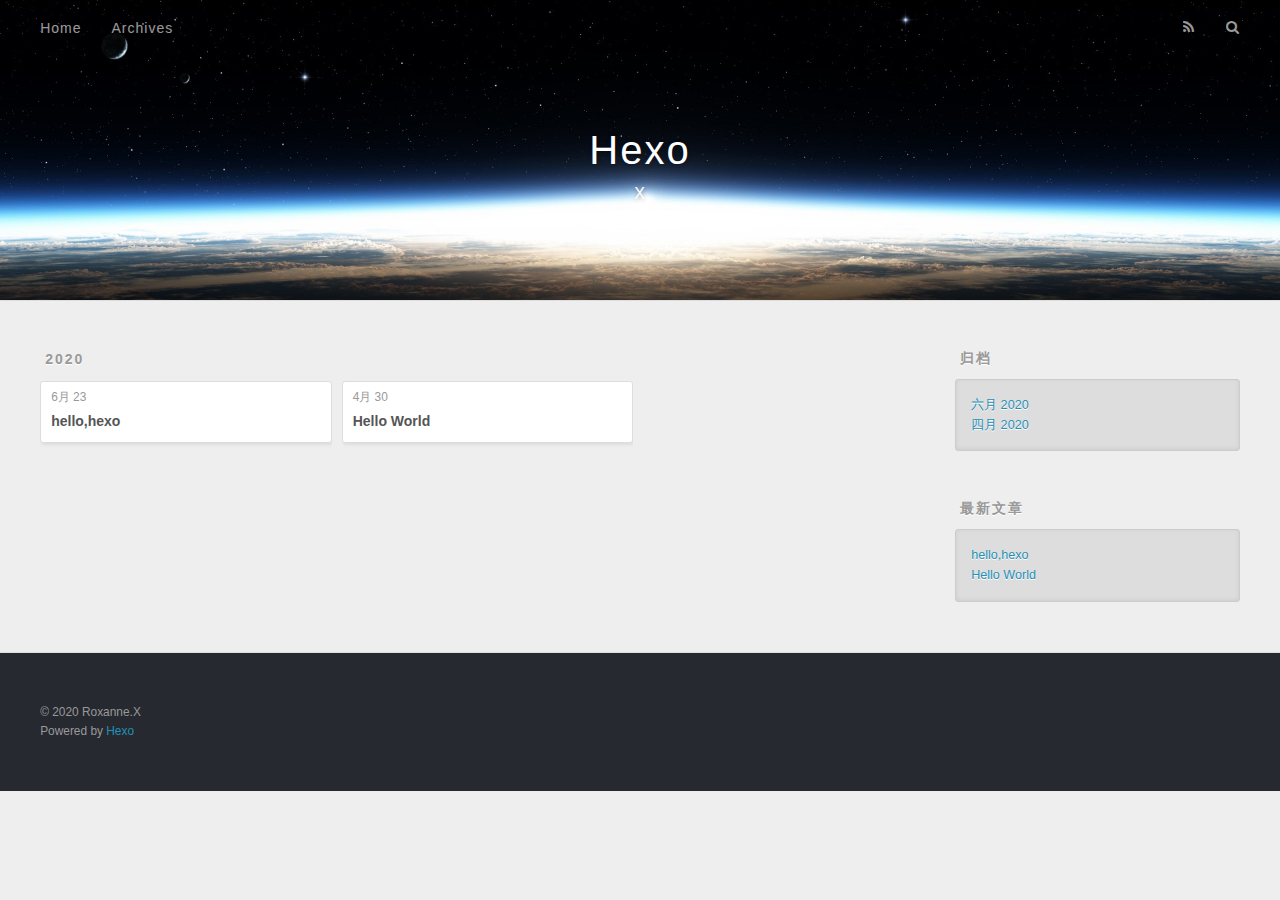
==== archives/index.html @ 1c138899 "Site updated: 2020-06-23 10:23:18" ====
<!DOCTYPE html>
<html>
<head>
  <meta charset="utf-8">
  

  
  <title>归档 | Hexo</title>
  <meta name="viewport" content="width=device-width, initial-scale=1, maximum-scale=1">
  <meta name="description" content="growing">
<meta property="og:type" content="website">
<meta property="og:title" content="Hexo">
<meta property="og:url" content="http://r_x.com/archives/index.html">
<meta property="og:site_name" content="Hexo">
<meta property="og:description" content="growing">
<meta property="og:locale" content="zh_CN">
<meta property="article:author" content="Roxanne.X">
<meta name="twitter:card" content="summary">
  
    <link rel="alternate" href="/atom.xml" title="Hexo" type="application/atom+xml">
  
  
    <link rel="icon" href="/favicon.png">
  
  
    <link href="//fonts.googleapis.com/css?family=Source+Code+Pro" rel="stylesheet" type="text/css">
  
  
<link rel="stylesheet" href="/css/style.css">

<meta name="generator" content="Hexo 4.2.1"></head>

<body>
  <div id="container">
    <div id="wrap">
      <header id="header">
  <div id="banner"></div>
  <div id="header-outer" class="outer">
    <div id="header-title" class="inner">
      <h1 id="logo-wrap">
        <a href="/" id="logo">Hexo</a>
      </h1>
      
        <h2 id="subtitle-wrap">
          <a href="/" id="subtitle">X</a>
        </h2>
      
    </div>
    <div id="header-inner" class="inner">
      <nav id="main-nav">
        <a id="main-nav-toggle" class="nav-icon"></a>
        
          <a class="main-nav-link" href="/">Home</a>
        
          <a class="main-nav-link" href="/archives">Archives</a>
        
      </nav>
      <nav id="sub-nav">
        
          <a id="nav-rss-link" class="nav-icon" href="/atom.xml" title="RSS Feed"></a>
        
        <a id="nav-search-btn" class="nav-icon" title="搜索"></a>
      </nav>
      <div id="search-form-wrap">
        <form action="//google.com/search" method="get" accept-charset="UTF-8" class="search-form"><input type="search" name="q" class="search-form-input" placeholder="Search"><button type="submit" class="search-form-submit">&#xF002;</button><input type="hidden" name="sitesearch" value="http://r_x.com"></form>
      </div>
    </div>
  </div>
</header>
      <div class="outer">
        <section id="main">
  
  
    
    
      
      
      <section class="archives-wrap">
        <div class="archive-year-wrap">
          <a href="/archives/2020" class="archive-year">2020</a>
        </div>
        <div class="archives">
    
    <article class="archive-article archive-type-post">
  <div class="archive-article-inner">
    <header class="archive-article-header">
      <a href="/2020/06/23/hello-hexo/" class="archive-article-date">
  <time datetime="2020-06-23T02:22:44.000Z" itemprop="datePublished">6月 23</time>
</a>
      
  
    <h1 itemprop="name">
      <a class="archive-article-title" href="/2020/06/23/hello-hexo/">hello,hexo</a>
    </h1>
  

    </header>
  </div>
</article>
  
    
    
    <article class="archive-article archive-type-post">
  <div class="archive-article-inner">
    <header class="archive-article-header">
      <a href="/2020/04/30/hello-world/" class="archive-article-date">
  <time datetime="2020-04-30T02:50:17.452Z" itemprop="datePublished">4月 30</time>
</a>
      
  
    <h1 itemprop="name">
      <a class="archive-article-title" href="/2020/04/30/hello-world/">Hello World</a>
    </h1>
  

    </header>
  </div>
</article>
  
  
    </div></section>
  


</section>
        
          <aside id="sidebar">
  
    

  
    

  
    
  
    
  <div class="widget-wrap">
    <h3 class="widget-title">归档</h3>
    <div class="widget">
      <ul class="archive-list"><li class="archive-list-item"><a class="archive-list-link" href="/archives/2020/06/">六月 2020</a></li><li class="archive-list-item"><a class="archive-list-link" href="/archives/2020/04/">四月 2020</a></li></ul>
    </div>
  </div>


  
    
  <div class="widget-wrap">
    <h3 class="widget-title">最新文章</h3>
    <div class="widget">
      <ul>
        
          <li>
            <a href="/2020/06/23/hello-hexo/">hello,hexo</a>
          </li>
        
          <li>
            <a href="/2020/04/30/hello-world/">Hello World</a>
          </li>
        
      </ul>
    </div>
  </div>

  
</aside>
        
      </div>
      <footer id="footer">
  
  <div class="outer">
    <div id="footer-info" class="inner">
      &copy; 2020 Roxanne.X<br>
      Powered by <a href="http://hexo.io/" target="_blank">Hexo</a>
    </div>
  </div>
</footer>
    </div>
    <nav id="mobile-nav">
  
    <a href="/" class="mobile-nav-link">Home</a>
  
    <a href="/archives" class="mobile-nav-link">Archives</a>
  
</nav>
    

<script src="//ajax.googleapis.com/ajax/libs/jquery/2.0.3/jquery.min.js"></script>


  
<link rel="stylesheet" href="/fancybox/jquery.fancybox.css">

  
<script src="/fancybox/jquery.fancybox.pack.js"></script>




<script src="/js/script.js"></script>




  </div>
</body>
</html>
---- css/style.css ----
body {
  width: 100%;
}
body:before,
body:after {
  content: "";
  display: table;
}
body:after {
  clear: both;
}
html,
body,
div,
span,
applet,
object,
iframe,
h1,
h2,
h3,
h4,
h5,
h6,
p,
blockquote,
pre,
a,
abbr,
acronym,
address,
big,
cite,
code,
del,
dfn,
em,
img,
ins,
kbd,
q,
s,
samp,
small,
strike,
strong,
sub,
sup,
tt,
var,
dl,
dt,
dd,
ol,
ul,
li,
fieldset,
form,
label,
legend,
table,
caption,
tbody,
tfoot,
thead,
tr,
th,
td {
  margin: 0;
  padding: 0;
  border: 0;
  outline: 0;
  font-weight: inherit;
  font-style: inherit;
  font-family: inherit;
  font-size: 100%;
  vertical-align: baseline;
}
body {
  line-height: 1;
  color: #000;
  background: #fff;
}
ol,
ul {
  list-style: none;
}
table {
  border-collapse: separate;
  border-spacing: 0;
  vertical-align: middle;
}
caption,
th,
td {
  text-align: left;
  font-weight: normal;
  vertical-align: middle;
}
a img {
  border: none;
}
input,
button {
  margin: 0;
  padding: 0;
}
input::-moz-focus-inner,
button::-moz-focus-inner {
  border: 0;
  padding: 0;
}
@font-face {
  font-family: FontAwesome;
  font-style: normal;
  font-weight: normal;
  src: url("fonts/fontawesome-webfont.eot?v=#4.0.3");
  src: url("fonts/fontawesome-webfont.eot?#iefix&v=#4.0.3") format("embedded-opentype"), url("fonts/fontawesome-webfont.woff?v=#4.0.3") format("woff"), url("fonts/fontawesome-webfont.ttf?v=#4.0.3") format("truetype"), url("fonts/fontawesome-webfont.svg#fontawesomeregular?v=#4.0.3") format("svg");
}
html,
body,
#container {
  height: 100%;
}
body {
  background: #eee;
  font: 14px -apple-system, BlinkMacSystemFont, "Segoe UI", "Roboto", "Oxygen", "Ubuntu", "Cantarell", "Fira Sans", "Droid Sans", "Helvetica Neue", sans-serif;
  -webkit-text-size-adjust: 100%;
}
.outer {
  max-width: 1220px;
  margin: 0 auto;
  padding: 0 20px;
}
.outer:before,
.outer:after {
  content: "";
  display: table;
}
.outer:after {
  clear: both;
}
.inner {
  display: inline;
  float: left;
  width: 98.33333333333333%;
  margin: 0 0.833333333333333%;
}
.left,
.alignleft {
  float: left;
}
.right,
.alignright {
  float: right;
}
.clear {
  clear: both;
}
#container {
  position: relative;
}
.mobile-nav-on {
  overflow: hidden;
}
#wrap {
  height: 100%;
  width: 100%;
  position: absolute;
  top: 0;
  left: 0;
  -webkit-transition: 0.2s ease-out;
  -moz-transition: 0.2s ease-out;
  -ms-transition: 0.2s ease-out;
  transition: 0.2s ease-out;
  z-index: 1;
  background: #eee;
}
.mobile-nav-on #wrap {
  left: 280px;
}
@media screen and (min-width: 768px) {
  #main {
    display: inline;
    float: left;
    width: 73.33333333333333%;
    margin: 0 0.833333333333333%;
  }
}
.article-date,
.article-category-link,
.archive-year,
.widget-title {
  text-decoration: none;
  text-transform: uppercase;
  letter-spacing: 2px;
  color: #999;
  margin-bottom: 1em;
  margin-left: 5px;
  line-height: 1em;
  text-shadow: 0 1px #fff;
  font-weight: bold;
}
.article-inner,
.archive-article-inner {
  background: #fff;
  -webkit-box-shadow: 1px 2px 3px #ddd;
  box-shadow: 1px 2px 3px #ddd;
  border: 1px solid #ddd;
  border-radius: 3px;
}
.article-entry h1,
.widget h1 {
  font-size: 2em;
}
.article-entry h2,
.widget h2 {
  font-size: 1.5em;
}
.article-entry h3,
.widget h3 {
  font-size: 1.3em;
}
.article-entry h4,
.widget h4 {
  font-size: 1.2em;
}
.article-entry h5,
.widget h5 {
  font-size: 1em;
}
.article-entry h6,
.widget h6 {
  font-size: 1em;
  color: #999;
}
.article-entry hr,
.widget hr {
  border: 1px dashed #ddd;
}
.article-entry strong,
.widget strong {
  font-weight: bold;
}
.article-entry em,
.widget em,
.article-entry cite,
.widget cite {
  font-style: italic;
}
.article-entry sup,
.widget sup,
.article-entry sub,
.widget sub {
  font-size: 0.75em;
  line-height: 0;
  position: relative;
  vertical-align: baseline;
}
.article-entry sup,
.widget sup {
  top: -0.5em;
}
.article-entry sub,
.widget sub {
  bottom: -0.2em;
}
.article-entry small,
.widget small {
  font-size: 0.85em;
}
.article-entry acronym,
.widget acronym,
.article-entry abbr,
.widget abbr {
  border-bottom: 1px dotted;
}
.article-entry ul,
.widget ul,
.article-entry ol,
.widget ol,
.article-entry dl,
.widget dl {
  margin: 0 20px;
  line-height: 1.6em;
}
.article-entry ul ul,
.widget ul ul,
.article-entry ol ul,
.widget ol ul,
.article-entry ul ol,
.widget ul ol,
.article-entry ol ol,
.widget ol ol {
  margin-top: 0;
  margin-bottom: 0;
}
.article-entry ul,
.widget ul {
  list-style: disc;
}
.article-entry ol,
.widget ol {
  list-style: decimal;
}
.article-entry dt,
.widget dt {
  font-weight: bold;
}
#header {
  height: 300px;
  position: relative;
  border-bottom: 1px solid #ddd;
}
#header:before,
#header:after {
  content: "";
  position: absolute;
  left: 0;
  right: 0;
  height: 40px;
}
#header:before {
  top: 0;
  background: -webkit-linear-gradient(rgba(0,0,0,0.2), transparent);
  background: -moz-linear-gradient(rgba(0,0,0,0.2), transparent);
  background: -ms-linear-gradient(rgba(0,0,0,0.2), transparent);
  background: linear-gradient(rgba(0,0,0,0.2), transparent);
}
#header:after {
  bottom: 0;
  background: -webkit-linear-gradient(transparent, rgba(0,0,0,0.2));
  background: -moz-linear-gradient(transparent, rgba(0,0,0,0.2));
  background: -ms-linear-gradient(transparent, rgba(0,0,0,0.2));
  background: linear-gradient(transparent, rgba(0,0,0,0.2));
}
#header-outer {
  height: 100%;
  position: relative;
}
#header-inner {
  position: relative;
  overflow: hidden;
}
#banner {
  position: absolute;
  top: 0;
  left: 0;
  width: 100%;
  height: 100%;
  background: url("images/banner.jpg") center #000;
  -webkit-background-size: cover;
  -moz-background-size: cover;
  background-size: cover;
  z-index: -1;
}
#header-title {
  text-align: center;
  height: 40px;
  position: absolute;
  top: 50%;
  left: 0;
  margin-top: -20px;
}
#logo,
#subtitle {
  text-decoration: none;
  color: #fff;
  font-weight: 300;
  text-shadow: 0 1px 4px rgba(0,0,0,0.3);
}
#logo {
  font-size: 40px;
  line-height: 40px;
  letter-spacing: 2px;
}
#subtitle {
  font-size: 16px;
  line-height: 16px;
  letter-spacing: 1px;
}
#subtitle-wrap {
  margin-top: 16px;
}
#main-nav {
  float: left;
  margin-left: -15px;
}
.nav-icon,
.main-nav-link {
  float: left;
  color: #fff;
  opacity: 0.6;
  text-decoration: none;
  text-shadow: 0 1px rgba(0,0,0,0.2);
  -webkit-transition: opacity 0.2s;
  -moz-transition: opacity 0.2s;
  -ms-transition: opacity 0.2s;
  transition: opacity 0.2s;
  display: block;
  padding: 20px 15px;
}
.nav-icon:hover,
.main-nav-link:hover {
  opacity: 1;
}
.nav-icon {
  font-family: FontAwesome;
  text-align: center;
  font-size: 14px;
  width: 14px;
  height: 14px;
  padding: 20px 15px;
  position: relative;
  cursor: pointer;
}
.main-nav-link {
  font-weight: 300;
  letter-spacing: 1px;
}
@media screen and (max-width: 479px) {
  .main-nav-link {
    display: none;
  }
}
#main-nav-toggle {
  display: none;
}
#main-nav-toggle:before {
  content: "\f0c9";
}
@media screen and (max-width: 479px) {
  #main-nav-toggle {
    display: block;
  }
}
#sub-nav {
  float: right;
  margin-right: -15px;
}
#nav-rss-link:before {
  content: "\f09e";
}
#nav-search-btn:before {
  content: "\f002";
}
#search-form-wrap {
  position: absolute;
  top: 15px;
  width: 150px;
  height: 30px;
  right: -150px;
  opacity: 0;
  -webkit-transition: 0.2s ease-out;
  -moz-transition: 0.2s ease-out;
  -ms-transition: 0.2s ease-out;
  transition: 0.2s ease-out;
}
#search-form-wrap.on {
  opacity: 1;
  right: 0;
}
@media screen and (max-width: 479px) {
  #search-form-wrap {
    width: 100%;
    right: -100%;
  }
}
.search-form {
  position: absolute;
  top: 0;
  left: 0;
  right: 0;
  background: #fff;
  padding: 5px 15px;
  border-radius: 15px;
  -webkit-box-shadow: 0 0 10px rgba(0,0,0,0.3);
  box-shadow: 0 0 10px rgba(0,0,0,0.3);
}
.search-form-input {
  border: none;
  background: none;
  color: #555;
  width: 100%;
  font: 13px -apple-system, BlinkMacSystemFont, "Segoe UI", "Roboto", "Oxygen", "Ubuntu", "Cantarell", "Fira Sans", "Droid Sans", "Helvetica Neue", sans-serif;
  outline: none;
}
.search-form-input::-webkit-search-results-decoration,
.search-form-input::-webkit-search-cancel-button {
  -webkit-appearance: none;
}
.search-form-submit {
  position: absolute;
  top: 50%;
  right: 10px;
  margin-top: -7px;
  font: 13px FontAwesome;
  border: none;
  background: none;
  color: #bbb;
  cursor: pointer;
}
.search-form-submit:hover,
.search-form-submit:focus {
  color: #777;
}
.article {
  margin: 50px 0;
}
.article-inner {
  overflow: hidden;
}
.article-meta:before,
.article-meta:after {
  content: "";
  display: table;
}
.article-meta:after {
  clear: both;
}
.article-date {
  float: left;
}
.article-category {
  float: left;
  line-height: 1em;
  color: #ccc;
  text-shadow: 0 1px #fff;
  margin-left: 8px;
}
.article-category:before {
  content: "\2022";
}
.article-category-link {
  margin: 0 12px 1em;
}
.article-header {
  padding: 20px 20px 0;
}
.article-title {
  text-decoration: none;
  font-size: 2em;
  font-weight: bold;
  color: #555;
  line-height: 1.1em;
  -webkit-transition: color 0.2s;
  -moz-transition: color 0.2s;
  -ms-transition: color 0.2s;
  transition: color 0.2s;
}
a.article-title:hover {
  color: #258fb8;
}
.article-entry {
  color: #555;
  padding: 0 20px;
}
.article-entry:before,
.article-entry:after {
  content: "";
  display: table;
}
.article-entry:after {
  clear: both;
}
.article-entry p,
.article-entry table {
  line-height: 1.6em;
  margin: 1.6em 0;
}
.article-entry h1,
.article-entry h2,
.article-entry h3,
.article-entry h4,
.article-entry h5,
.article-entry h6 {
  font-weight: bold;
}
.article-entry h1,
.article-entry h2,
.article-entry h3,
.article-entry h4,
.article-entry h5,
.article-entry h6 {
  line-height: 1.1em;
  margin: 1.1em 0;
}
.article-entry a {
  color: #258fb8;
  text-decoration: none;
}
.article-entry a:hover {
  text-decoration: underline;
}
.article-entry ul,
.article-entry ol,
.article-entry dl {
  margin-top: 1.6em;
  margin-bottom: 1.6em;
}
.article-entry img,
.article-entry video {
  max-width: 100%;
  height: auto;
  display: block;
  margin: auto;
}
.article-entry iframe {
  border: none;
}
.article-entry table {
  width: 100%;
  border-collapse: collapse;
  border-spacing: 0;
}
.article-entry th {
  font-weight: bold;
  border-bottom: 3px solid #ddd;
  padding-bottom: 0.5em;
}
.article-entry td {
  border-bottom: 1px solid #ddd;
  padding: 10px 0;
}
.article-entry blockquote {
  font-family: Georgia, "Times New Roman", serif;
  font-size: 1.4em;
  margin: 1.6em 20px;
  text-align: center;
}
.article-entry blockquote footer {
  font-size: 14px;
  margin: 1.6em 0;
  font-family: -apple-system, BlinkMacSystemFont, "Segoe UI", "Roboto", "Oxygen", "Ubuntu", "Cantarell", "Fira Sans", "Droid Sans", "Helvetica Neue", sans-serif;
}
.article-entry blockquote footer cite:before {
  content: "—";
  padding: 0 0.5em;
}
.article-entry .pullquote {
  text-align: left;
  width: 45%;
  margin: 0;
}
.article-entry .pullquote.left {
  margin-left: 0.5em;
  margin-right: 1em;
}
.article-entry .pullquote.right {
  margin-right: 0.5em;
  margin-left: 1em;
}
.article-entry .caption {
  color: #999;
  display: block;
  font-size: 0.9em;
  margin-top: 0.5em;
  position: relative;
  text-align: center;
}
.article-entry .video-container {
  position: relative;
  padding-top: 56.25%;
  height: 0;
  overflow: hidden;
}
.article-entry .video-container iframe,
.article-entry .video-container object,
.article-entry .video-container embed {
  position: absolute;
  top: 0;
  left: 0;
  width: 100%;
  height: 100%;
  margin-top: 0;
}
.article-more-link a {
  display: inline-block;
  line-height: 1em;
  padding: 6px 15px;
  border-radius: 15px;
  background: #eee;
  color: #999;
  text-shadow: 0 1px #fff;
  text-decoration: none;
}
.article-more-link a:hover {
  background: #258fb8;
  color: #fff;
  text-decoration: none;
  text-shadow: 0 1px #1e7293;
}
.article-footer {
  font-size: 0.85em;
  line-height: 1.6em;
  border-top: 1px solid #ddd;
  padding-top: 1.6em;
  margin: 0 20px 20px;
}
.article-footer:before,
.article-footer:after {
  content: "";
  display: table;
}
.article-footer:after {
  clear: both;
}
.article-footer a {
  color: #999;
  text-decoration: none;
}
.article-footer a:hover {
  color: #555;
}
.article-tag-list-item {
  float: left;
  margin-right: 10px;
}
.article-tag-list-link:before {
  content: "#";
}
.article-comment-link {
  float: right;
}
.article-comment-link:before {
  content: "\f075";
  font-family: FontAwesome;
  padding-right: 8px;
}
.article-share-link {
  cursor: pointer;
  float: right;
  margin-left: 20px;
}
.article-share-link:before {
  content: "\f064";
  font-family: FontAwesome;
  padding-right: 6px;
}
#article-nav {
  position: relative;
}
#article-nav:before,
#article-nav:after {
  content: "";
  display: table;
}
#article-nav:after {
  clear: both;
}
@media screen and (min-width: 768px) {
  #article-nav {
    margin: 50px 0;
  }
  #article-nav:before {
    width: 8px;
    height: 8px;
    position: absolute;
    top: 50%;
    left: 50%;
    margin-top: -4px;
    margin-left: -4px;
    content: "";
    border-radius: 50%;
    background: #ddd;
    -webkit-box-shadow: 0 1px 2px #fff;
    box-shadow: 0 1px 2px #fff;
  }
}
.article-nav-link-wrap {
  text-decoration: none;
  text-shadow: 0 1px #fff;
  color: #999;
  -webkit-box-sizing: border-box;
  -moz-box-sizing: border-box;
  box-sizing: border-box;
  margin-top: 50px;
  text-align: center;
  display: block;
}
.article-nav-link-wrap:hover {
  color: #555;
}
@media screen and (min-width: 768px) {
  .article-nav-link-wrap {
    width: 50%;
    margin-top: 0;
  }
}
@media screen and (min-width: 768px) {
  #article-nav-newer {
    float: left;
    text-align: right;
    padding-right: 20px;
  }
}
@media screen and (min-width: 768px) {
  #article-nav-older {
    float: right;
    text-align: left;
    padding-left: 20px;
  }
}
.article-nav-caption {
  text-transform: uppercase;
  letter-spacing: 2px;
  color: #ddd;
  line-height: 1em;
  font-weight: bold;
}
#article-nav-newer .article-nav-caption {
  margin-right: -2px;
}
.article-nav-title {
  font-size: 0.85em;
  line-height: 1.6em;
  margin-top: 0.5em;
}
.article-share-box {
  position: absolute;
  display: none;
  background: #fff;
  -webkit-box-shadow: 1px 2px 10px rgba(0,0,0,0.2);
  box-shadow: 1px 2px 10px rgba(0,0,0,0.2);
  border-radius: 3px;
  margin-left: -145px;
  overflow: hidden;
  z-index: 1;
}
.article-share-box.on {
  display: block;
}
.article-share-input {
  width: 100%;
  background: none;
  -webkit-box-sizing: border-box;
  -moz-box-sizing: border-box;
  box-sizing: border-box;
  font: 14px -apple-system, BlinkMacSystemFont, "Segoe UI", "Roboto", "Oxygen", "Ubuntu", "Cantarell", "Fira Sans", "Droid Sans", "Helvetica Neue", sans-serif;
  padding: 0 15px;
  color: #555;
  outline: none;
  border: 1px solid #ddd;
  border-radius: 3px 3px 0 0;
  height: 36px;
  line-height: 36px;
}
.article-share-links {
  background: #eee;
}
.article-share-links:before,
.article-share-links:after {
  content: "";
  display: table;
}
.article-share-links:after {
  clear: both;
}
.article-share-twitter,
.article-share-facebook,
.article-share-pinterest,
.article-share-google {
  width: 50px;
  height: 36px;
  display: block;
  float: left;
  position: relative;
  color: #999;
  text-shadow: 0 1px #fff;
}
.article-share-twitter:before,
.article-share-facebook:before,
.article-share-pinterest:before,
.article-share-google:before {
  font-size: 20px;
  font-family: FontAwesome;
  width: 20px;
  height: 20px;
  position: absolute;
  top: 50%;
  left: 50%;
  margin-top: -10px;
  margin-left: -10px;
  text-align: center;
}
.article-share-twitter:hover,
.article-share-facebook:hover,
.article-share-pinterest:hover,
.article-share-google:hover {
  color: #fff;
}
.article-share-twitter:before {
  content: "\f099";
}
.article-share-twitter:hover {
  background: #00aced;
  text-shadow: 0 1px #008abe;
}
.article-share-facebook:before {
  content: "\f09a";
}
.article-share-facebook:hover {
  background: #3b5998;
  text-shadow: 0 1px #2f477a;
}
.article-share-pinterest:before {
  content: "\f0d2";
}
.article-share-pinterest:hover {
  background: #cb2027;
  text-shadow: 0 1px #a21a1f;
}
.article-share-google:before {
  content: "\f0d5";
}
.article-share-google:hover {
  background: #dd4b39;
  text-shadow: 0 1px #be3221;
}
.article-gallery {
  background: #000;
  position: relative;
}
.article-gallery-photos {
  position: relative;
  overflow: hidden;
}
.article-gallery-img {
  display: none;
  max-width: 100%;
}
.article-gallery-img:first-child {
  display: block;
}
.article-gallery-img.loaded {
  position: absolute;
  display: block;
}
.article-gallery-img img {
  display: block;
  max-width: 100%;
  margin: 0 auto;
}
#comments {
  background: #fff;
  -webkit-box-shadow: 1px 2px 3px #ddd;
  box-shadow: 1px 2px 3px #ddd;
  padding: 20px;
  border: 1px solid #ddd;
  border-radius: 3px;
  margin: 50px 0;
}
#comments a {
  color: #258fb8;
}
.archives-wrap {
  margin: 50px 0;
}
.archives:before,
.archives:after {
  content: "";
  display: table;
}
.archives:after {
  clear: both;
}
.archive-year-wrap {
  margin-bottom: 1em;
}
.archives {
  -webkit-column-gap: 10px;
  -moz-column-gap: 10px;
  column-gap: 10px;
}
@media screen and (min-width: 480px) and (max-width: 767px) {
  .archives {
    -webkit-column-count: 2;
    -moz-column-count: 2;
    column-count: 2;
  }
}
@media screen and (min-width: 768px) {
  .archives {
    -webkit-column-count: 3;
    -moz-column-count: 3;
    column-count: 3;
  }
}
.archive-article {
  -webkit-column-break-inside: avoid;
  page-break-inside: avoid;
  overflow: hidden;
  break-inside: avoid-column;
}
.archive-article-inner {
  padding: 10px;
  margin-bottom: 15px;
}
.archive-article-title {
  text-decoration: none;
  font-weight: bold;
  color: #555;
  -webkit-transition: color 0.2s;
  -moz-transition: color 0.2s;
  -ms-transition: color 0.2s;
  transition: color 0.2s;
  line-height: 1.6em;
}
.archive-article-title:hover {
  color: #258fb8;
}
.archive-article-footer {
  margin-top: 1em;
}
.archive-article-date {
  color: #999;
  text-decoration: none;
  font-size: 0.85em;
  line-height: 1em;
  margin-bottom: 0.5em;
  display: block;
}
#page-nav {
  margin: 50px auto;
  background: #fff;
  -webkit-box-shadow: 1px 2px 3px #ddd;
  box-shadow: 1px 2px 3px #ddd;
  border: 1px solid #ddd;
  border-radius: 3px;
  text-align: center;
  color: #999;
  overflow: hidden;
}
#page-nav:before,
#page-nav:after {
  content: "";
  display: table;
}
#page-nav:after {
  clear: both;
}
#page-nav a,
#page-nav span {
  padding: 10px 20px;
  line-height: 1;
  height: 2ex;
}
#page-nav a {
  color: #999;
  text-decoration: none;
}
#page-nav a:hover {
  background: #999;
  color: #fff;
}
#page-nav .prev {
  float: left;
}
#page-nav .next {
  float: right;
}
#page-nav .page-number {
  display: inline-block;
}
@media screen and (max-width: 479px) {
  #page-nav .page-number {
    display: none;
  }
}
#page-nav .current {
  color: #555;
  font-weight: bold;
}
#page-nav .space {
  color: #ddd;
}
#footer {
  background: #262a30;
  padding: 50px 0;
  border-top: 1px solid #ddd;
  color: #999;
}
#footer a {
  color: #258fb8;
  text-decoration: none;
}
#footer a:hover {
  text-decoration: underline;
}
#footer-info {
  line-height: 1.6em;
  font-size: 0.85em;
}
.article-entry pre,
.article-entry .highlight {
  background: #2d2d2d;
  margin: 0 -20px;
  padding: 15px 20px;
  border-style: solid;
  border-color: #ddd;
  border-width: 1px 0;
  overflow: auto;
  color: #ccc;
  line-height: 22.400000000000002px;
}
.article-entry .highlight .gutter pre,
.article-entry .gist .gist-file .gist-data .line-numbers {
  color: #666;
  font-size: 0.85em;
}
.article-entry pre,
.article-entry code {
  font-family: "Source Code Pro", Consolas, Monaco, Menlo, Consolas, monospace;
}
.article-entry code {
  background: #eee;
  text-shadow: 0 1px #fff;
  padding: 0 0.3em;
}
.article-entry pre code {
  background: none;
  text-shadow: none;
  padding: 0;
}
.article-entry .highlight pre {
  border: none;
  margin: 0;
  padding: 0;
}
.article-entry .highlight table {
  margin: 0;
  width: auto;
}
.article-entry .highlight td {
  border: none;
  padding: 0;
}
.article-entry .highlight figcaption {
  font-size: 0.85em;
  color: #999;
  line-height: 1em;
  margin-bottom: 1em;
}
.article-entry .highlight figcaption:before,
.article-entry .highlight figcaption:after {
  content: "";
  display: table;
}
.article-entry .highlight figcaption:after {
  clear: both;
}
.article-entry .highlight figcaption a {
  float: right;
}
.article-entry .highlight .gutter pre {
  text-align: right;
  padding-right: 20px;
}
.article-entry .highlight .line {
  height: 22.400000000000002px;
}
.article-entry .highlight .line.marked {
  background: #515151;
}
.article-entry .gist {
  margin: 0 -20px;
  border-style: solid;
  border-color: #ddd;
  border-width: 1px 0;
  background: #2d2d2d;
  padding: 15px 20px 15px 0;
}
.article-entry .gist .gist-file {
  border: none;
  font-family: "Source Code Pro", Consolas, Monaco, Menlo, Consolas, monospace;
  margin: 0;
}
.article-entry .gist .gist-file .gist-data {
  background: none;
  border: none;
}
.article-entry .gist .gist-file .gist-data .line-numbers {
  background: none;
  border: none;
  padding: 0 20px 0 0;
}
.article-entry .gist .gist-file .gist-data .line-data {
  padding: 0 !important;
}
.article-entry .gist .gist-file .highlight {
  margin: 0;
  padding: 0;
  border: none;
}
.article-entry .gist .gist-file .gist-meta {
  background: #2d2d2d;
  color: #999;
  font: 0.85em -apple-system, BlinkMacSystemFont, "Segoe UI", "Roboto", "Oxygen", "Ubuntu", "Cantarell", "Fira Sans", "Droid Sans", "Helvetica Neue", sans-serif;
  text-shadow: 0 0;
  padding: 0;
  margin-top: 1em;
  margin-left: 20px;
}
.article-entry .gist .gist-file .gist-meta a {
  color: #258fb8;
  font-weight: normal;
}
.article-entry .gist .gist-file .gist-meta a:hover {
  text-decoration: underline;
}
pre .comment,
pre .title {
  color: #999;
}
pre .variable,
pre .attribute,
pre .tag,
pre .regexp,
pre .ruby .constant,
pre .xml .tag .title,
pre .xml .pi,
pre .xml .doctype,
pre .html .doctype,
pre .css .id,
pre .css .class,
pre .css .pseudo {
  color: #f2777a;
}
pre .number,
pre .preprocessor,
pre .built_in,
pre .literal,
pre .params,
pre .constant {
  color: #f99157;
}
pre .class,
pre .ruby .class .title,
pre .css .rules .attribute {
  color: #9c9;
}
pre .string,
pre .value,
pre .inheritance,
pre .header,
pre .ruby .symbol,
pre .xml .cdata {
  color: #9c9;
}
pre .css .hexcolor {
  color: #6cc;
}
pre .function,
pre .python .decorator,
pre .python .title,
pre .ruby .function .title,
pre .ruby .title .keyword,
pre .perl .sub,
pre .javascript .title,
pre .coffeescript .title {
  color: #69c;
}
pre .keyword,
pre .javascript .function {
  color: #c9c;
}
@media screen and (max-width: 479px) {
  #mobile-nav {
    position: absolute;
    top: 0;
    left: 0;
    width: 280px;
    height: 100%;
    background: #191919;
    border-right: 1px solid #fff;
  }
}
@media screen and (max-width: 479px) {
  .mobile-nav-link {
    display: block;
    color: #999;
    text-decoration: none;
    padding: 15px 20px;
    font-weight: bold;
  }
  .mobile-nav-link:hover {
    color: #fff;
  }
}
@media screen and (min-width: 768px) {
  #sidebar {
    display: inline;
    float: left;
    width: 23.333333333333332%;
    margin: 0 0.833333333333333%;
  }
}
.widget-wrap {
  margin: 50px 0;
}
.widget {
  color: #777;
  text-shadow: 0 1px #fff;
  background: #ddd;
  -webkit-box-shadow: 0 -1px 4px #ccc inset;
  box-shadow: 0 -1px 4px #ccc inset;
  border: 1px solid #ccc;
  padding: 15px;
  border-radius: 3px;
}
.widget a {
  color: #258fb8;
  text-decoration: none;
}
.widget a:hover {
  text-decoration: underline;
}
.widget ul ul,
.widget ol ul,
.widget dl ul,
.widget ul ol,
.widget ol ol,
.widget dl ol,
.widget ul dl,
.widget ol dl,
.widget dl dl {
  margin-left: 15px;
  list-style: disc;
}
.widget {
  line-height: 1.6em;
  word-wrap: break-word;
  font-size: 0.9em;
}
.widget ul,
.widget ol {
  list-style: none;
  margin: 0;
}
.widget ul ul,
.widget ol ul,
.widget ul ol,
.widget ol ol {
  margin: 0 20px;
}
.widget ul ul,
.widget ol ul {
  list-style: disc;
}
.widget ul ol,
.widget ol ol {
  list-style: decimal;
}
.category-list-count,
.tag-list-count,
.archive-list-count {
  padding-left: 5px;
  color: #999;
  font-size: 0.85em;
}
.category-list-count:before,
.tag-list-count:before,
.archive-list-count:before {
  content: "(";
}
.category-list-count:after,
.tag-list-count:after,
.archive-list-count:after {
  content: ")";
}
.tagcloud a {
  margin-right: 5px;
  display: inline-block;
}
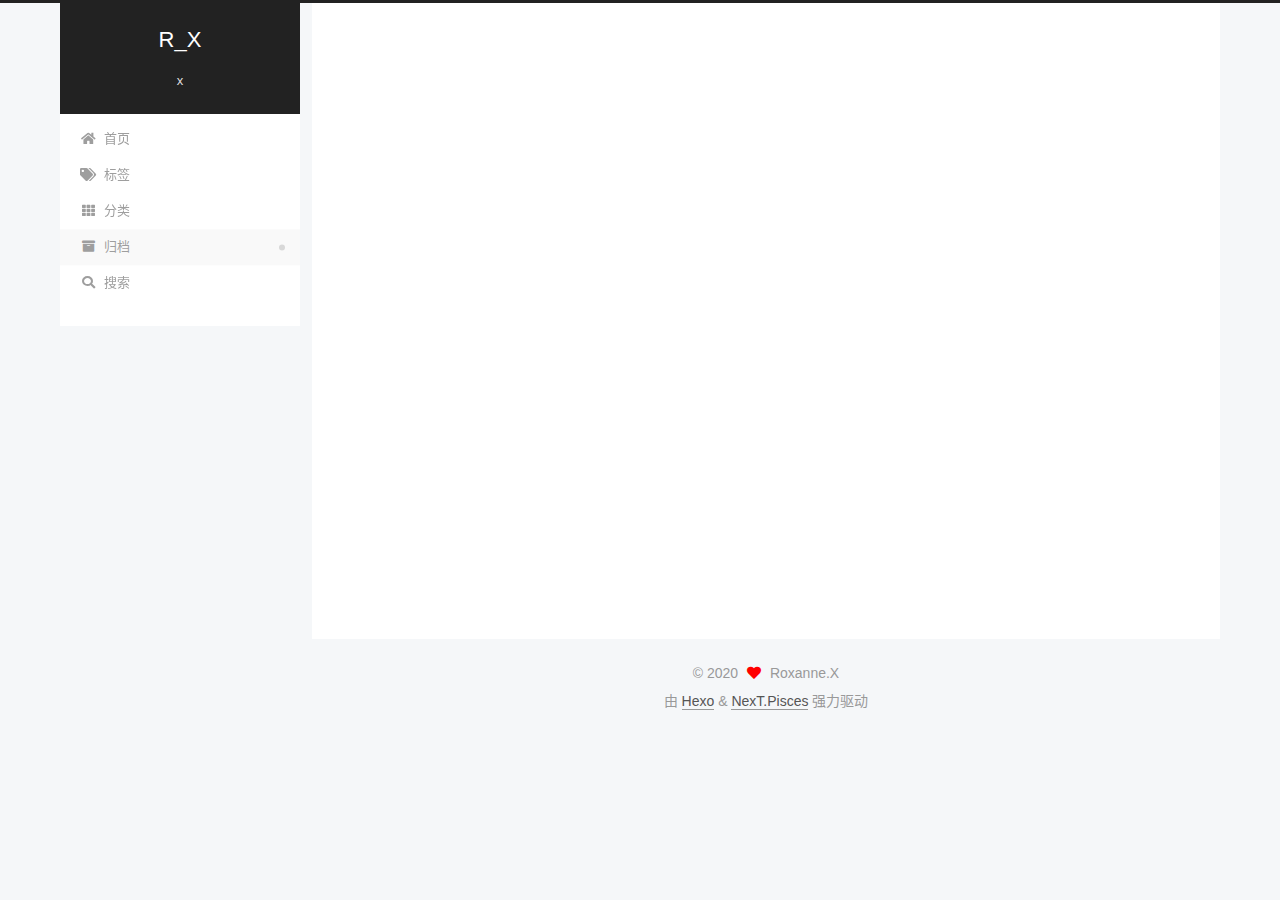
==== commit 1be23c0f: "Site updated: 2020-06-23 14:09:46" ====
--- a/archives/index.html
+++ b/archives/index.html
@@ -1,207 +1,405 @@
 <!DOCTYPE html>
-<html>
+<html lang="zh-CN">
 <head>
-  <meta charset="utf-8">
-  
-
-  
-  <title>归档 | Hexo</title>
-  <meta name="viewport" content="width=device-width, initial-scale=1, maximum-scale=1">
-  <meta name="description" content="growing">
+  <meta charset="UTF-8">
+<meta name="viewport" content="width=device-width, initial-scale=1, maximum-scale=2">
+<meta name="theme-color" content="#222">
+<meta name="generator" content="Hexo 4.2.1">
+  <link rel="apple-touch-icon" sizes="180x180" href="/images/header.jpg">
+  <link rel="icon" type="image/png" sizes="32x32" href="/images/header.jpg">
+  <link rel="icon" type="image/png" sizes="16x16" href="/images/header.jpg">
+
+<link rel="stylesheet" href="/css/main.css">
+
+
+<link rel="stylesheet" href="/lib/font-awesome/css/all.min.css">
+
+<script id="hexo-configurations">
+    var NexT = window.NexT || {};
+    var CONFIG = {"hostname":"r_x.com","root":"/","scheme":"Pisces","version":"8.0.0-rc.3","exturl":false,"sidebar":{"position":"left","display":"post","padding":18,"offset":12},"copycode":false,"bookmark":{"enable":false,"color":"#222","save":"auto"},"fancybox":false,"mediumzoom":false,"lazyload":false,"pangu":false,"comments":{"style":"tabs","active":null,"storage":true,"lazyload":false,"nav":null},"algolia":{"hits":{"per_page":10},"labels":{"input_placeholder":"Search for Posts","hits_empty":"We didn't find any results for the search: ${query}","hits_stats":"${hits} results found in ${time} ms"}},"localsearch":{"enable":true,"trigger":"auto","top_n_per_article":1,"unescape":false,"preload":false},"motion":{"enable":true,"async":false,"transition":{"post_block":"fadeIn","post_header":"slideDownIn","post_body":"slideDownIn","coll_header":"slideLeftIn","sidebar":"slideUpIn"}},"path":"search.xml"};
+  </script>
+
+  <meta name="description" content="Be bold, go after what you really want.">
 <meta property="og:type" content="website">
-<meta property="og:title" content="Hexo">
+<meta property="og:title" content="R_X">
 <meta property="og:url" content="http://r_x.com/archives/index.html">
-<meta property="og:site_name" content="Hexo">
-<meta property="og:description" content="growing">
+<meta property="og:site_name" content="R_X">
+<meta property="og:description" content="Be bold, go after what you really want.">
 <meta property="og:locale" content="zh_CN">
 <meta property="article:author" content="Roxanne.X">
 <meta name="twitter:card" content="summary">
-  
-    <link rel="alternate" href="/atom.xml" title="Hexo" type="application/atom+xml">
-  
-  
-    <link rel="icon" href="/favicon.png">
-  
-  
-    <link href="//fonts.googleapis.com/css?family=Source+Code+Pro" rel="stylesheet" type="text/css">
-  
-  
-<link rel="stylesheet" href="/css/style.css">
-
-<meta name="generator" content="Hexo 4.2.1"></head>
-
-<body>
-  <div id="container">
-    <div id="wrap">
-      <header id="header">
-  <div id="banner"></div>
-  <div id="header-outer" class="outer">
-    <div id="header-title" class="inner">
-      <h1 id="logo-wrap">
-        <a href="/" id="logo">Hexo</a>
-      </h1>
+
+<link rel="canonical" href="http://r_x.com/archives/">
+
+
+<script id="page-configurations">
+  // https://hexo.io/docs/variables.html
+  CONFIG.page = {
+    sidebar: "",
+    isHome : false,
+    isPost : false,
+    lang   : 'zh-CN'
+  };
+</script>
+
+  <title>归档 | R_X</title>
+  
+
+
+
+
+
+
+  <noscript>
+  <style>
+  body { margin-top: 2rem; }
+
+  .use-motion .brand,
+  .use-motion .menu-item,
+  .sidebar-inner,
+  .use-motion .post-block,
+  .use-motion .pagination,
+  .use-motion .comments,
+  .use-motion .post-header,
+  .use-motion .post-body,
+  .use-motion .collection-header { opacity: initial; }
+
+  .use-motion .site-title,
+  .use-motion .site-subtitle {
+    opacity: initial;
+    top: initial;
+  }
+
+  .use-motion .logo-line-before, .use-motion .logo-line-after {
+    transform: scaleX(1);
+  }
+
+  .search-pop-overlay, .sidebar-nav { display: none; }
+  .sidebar-panel { display: block; }
+  </style>
+  <div id="noscript-warning">Theme NexT works best with JavaScript enabled</div>
+</noscript>
+
+<link rel="alternate" href="/atom.xml" title="R_X" type="application/atom+xml">
+</head>
+
+<body itemscope itemtype="http://schema.org/WebPage">
+  <div class="container use-motion">
+    <div class="headband"></div>
+
+    <main class="main">
+      <header class="header" itemscope itemtype="http://schema.org/WPHeader">
+        <div class="header-inner"><div class="site-brand-container">
+  <div class="site-nav-toggle">
+    <div class="toggle" aria-label="切换导航栏">
+        <span class="toggle-line toggle-line-first"></span>
+        <span class="toggle-line toggle-line-middle"></span>
+        <span class="toggle-line toggle-line-last"></span>
+    </div>
+  </div>
+
+  <div class="site-meta">
+
+    <a href="/" class="brand" rel="start">
+      <i class="logo-line-before"></i>
+      <h1 class="site-title">R_X</h1>
+      <i class="logo-line-after"></i>
+    </a>
+      <p class="site-subtitle" itemprop="description">x</p>
+  </div>
+
+  <div class="site-nav-right">
+    <div class="toggle popup-trigger">
+        <i class="fa fa-search fa-fw fa-lg"></i>
+    </div>
+  </div>
+</div>
+
+
+
+<nav class="site-nav">
+  <ul id="menu" class="main-menu menu">
+        <li class="menu-item menu-item-home">
+
+    <a href="/" rel="section"><i class="fa fa-home fa-fw"></i>首页</a>
+
+  </li>
+        <li class="menu-item menu-item-tags">
+
+    <a href="/tags/" rel="section"><i class="fa fa-tags fa-fw"></i>标签</a>
+
+  </li>
+        <li class="menu-item menu-item-categories">
+
+    <a href="/categories/" rel="section"><i class="fa fa-th fa-fw"></i>分类</a>
+
+  </li>
+        <li class="menu-item menu-item-archives">
+
+    <a href="/archives/" rel="section"><i class="fa fa-archive fa-fw"></i>归档</a>
+
+  </li>
+      <li class="menu-item menu-item-search">
+        <a role="button" class="popup-trigger"><i class="fa fa-search fa-fw"></i>搜索
+        </a>
+      </li>
+  </ul>
+</nav>
+
+
+
+  <div class="search-pop-overlay">
+    <div class="popup search-popup">
+        <div class="search-header">
+  <span class="search-icon">
+    <i class="fa fa-search"></i>
+  </span>
+  <div class="search-input-container">
+    <input autocomplete="off" autocapitalize="off"
+           placeholder="搜索..." spellcheck="false"
+           type="search" class="search-input">
+  </div>
+  <span class="popup-btn-close">
+    <i class="fa fa-times-circle"></i>
+  </span>
+</div>
+<div id="search-result">
+  <div id="no-result">
+    <i class="fa fa-spinner fa-pulse fa-5x fa-fw"></i>
+  </div>
+</div>
+
+    </div>
+  </div>
+
+</div>
+          
+  
+  <div class="toggle sidebar-toggle">
+    <span class="toggle-line toggle-line-first"></span>
+    <span class="toggle-line toggle-line-middle"></span>
+    <span class="toggle-line toggle-line-last"></span>
+  </div>
+
+  <aside class="sidebar">
+    <div class="sidebar-inner">
+
+      <ul class="sidebar-nav motion-element">
+        <li class="sidebar-nav-toc">
+          文章目录
+        </li>
+        <li class="sidebar-nav-overview">
+          站点概览
+        </li>
+      </ul>
+
+      <!--noindex-->
+      <div class="post-toc-wrap sidebar-panel">
+      </div>
+      <!--/noindex-->
+
+      <div class="site-overview-wrap sidebar-panel">
+        <div class="site-author motion-element" itemprop="author" itemscope itemtype="http://schema.org/Person">
+    <img class="site-author-image" itemprop="image" alt="Roxanne.X"
+      src="/images/header.jpg">
+  <p class="site-author-name" itemprop="name">Roxanne.X</p>
+  <div class="site-description" itemprop="description">Be bold, go after what you really want.</div>
+</div>
+<div class="site-state-wrap motion-element">
+  <nav class="site-state">
+      <div class="site-state-item site-state-posts">
+          <a href="/archives/">
+        
+          <span class="site-state-item-count">2</span>
+          <span class="site-state-item-name">日志</span>
+        </a>
+      </div>
+  </nav>
+</div>
+
+
+
+      </div>
+    </div>
+  </aside>
+  <div id="sidebar-dimmer"></div>
+
+
+      </header>
+
       
-        <h2 id="subtitle-wrap">
-          <a href="/" id="subtitle">X</a>
-        </h2>
+  <div class="back-to-top">
+    <i class="fa fa-arrow-up"></i>
+    <span>0%</span>
+  </div>
+
+
+      <div class="main-inner">
+        
+
+        <div class="content archive">
+          
+
+  
+  
+  
+  <div class="post-block">
+    <div class="posts-collapse">
+      <div class="collection-title">
+        <span class="collection-header">嗯..! 目前共计 2 篇日志。 继续努力。</span>
+      </div>
+
       
-    </div>
-    <div id="header-inner" class="inner">
-      <nav id="main-nav">
-        <a id="main-nav-toggle" class="nav-icon"></a>
-        
-          <a class="main-nav-link" href="/">Home</a>
-        
-          <a class="main-nav-link" href="/archives">Archives</a>
-        
-      </nav>
-      <nav id="sub-nav">
-        
-          <a id="nav-rss-link" class="nav-icon" href="/atom.xml" title="RSS Feed"></a>
-        
-        <a id="nav-search-btn" class="nav-icon" title="搜索"></a>
-      </nav>
-      <div id="search-form-wrap">
-        <form action="//google.com/search" method="get" accept-charset="UTF-8" class="search-form"><input type="search" name="q" class="search-form-input" placeholder="Search"><button type="submit" class="search-form-submit">&#xF002;</button><input type="hidden" name="sitesearch" value="http://r_x.com"></form>
-      </div>
-    </div>
-  </div>
-</header>
-      <div class="outer">
-        <section id="main">
-  
-  
-    
-    
-      
-      
-      <section class="archives-wrap">
-        <div class="archive-year-wrap">
-          <a href="/archives/2020" class="archive-year">2020</a>
+    <div class="collection-year">
+      <span class="collection-header">2020</span>
+    </div>
+
+  <article itemscope itemtype="http://schema.org/Article">
+    <header class="post-header">
+
+      <div class="post-meta">
+        <time itemprop="dateCreated"
+              datetime="2020-06-23T10:22:44+08:00"
+              content="2020-06-23">
+          06-23
+        </time>
+      </div>
+
+      <div class="post-title">
+          <a class="post-title-link" href="/2020/06/23/hello-hexo/" itemprop="url">
+            <span itemprop="name">hello,hexo</span>
+          </a>
+      </div>
+
+    </header>
+  </article>
+
+  <article itemscope itemtype="http://schema.org/Article">
+    <header class="post-header">
+
+      <div class="post-meta">
+        <time itemprop="dateCreated"
+              datetime="2020-04-30T10:50:17+08:00"
+              content="2020-04-30">
+          04-30
+        </time>
+      </div>
+
+      <div class="post-title">
+          <a class="post-title-link" href="/2020/04/30/hello-world/" itemprop="url">
+            <span itemprop="name">Hello World</span>
+          </a>
+      </div>
+
+    </header>
+  </article>
+
+
+    </div>
+  </div>
+  
+  
+  
+
+  
+
+
+
         </div>
-        <div class="archives">
-    
-    <article class="archive-article archive-type-post">
-  <div class="archive-article-inner">
-    <header class="archive-article-header">
-      <a href="/2020/06/23/hello-hexo/" class="archive-article-date">
-  <time datetime="2020-06-23T02:22:44.000Z" itemprop="datePublished">6月 23</time>
-</a>
-      
-  
-    <h1 itemprop="name">
-      <a class="archive-article-title" href="/2020/06/23/hello-hexo/">hello,hexo</a>
-    </h1>
-  
-
-    </header>
-  </div>
-</article>
-  
-    
-    
-    <article class="archive-article archive-type-post">
-  <div class="archive-article-inner">
-    <header class="archive-article-header">
-      <a href="/2020/04/30/hello-world/" class="archive-article-date">
-  <time datetime="2020-04-30T02:50:17.452Z" itemprop="datePublished">4月 30</time>
-</a>
-      
-  
-    <h1 itemprop="name">
-      <a class="archive-article-title" href="/2020/04/30/hello-world/">Hello World</a>
-    </h1>
-  
-
-    </header>
-  </div>
-</article>
-  
-  
-    </div></section>
-  
-
-
-</section>
-        
-          <aside id="sidebar">
-  
-    
-
-  
-    
-
-  
-    
-  
-    
-  <div class="widget-wrap">
-    <h3 class="widget-title">归档</h3>
-    <div class="widget">
-      <ul class="archive-list"><li class="archive-list-item"><a class="archive-list-link" href="/archives/2020/06/">六月 2020</a></li><li class="archive-list-item"><a class="archive-list-link" href="/archives/2020/04/">四月 2020</a></li></ul>
-    </div>
-  </div>
-
-
-  
-    
-  <div class="widget-wrap">
-    <h3 class="widget-title">最新文章</h3>
-    <div class="widget">
-      <ul>
-        
-          <li>
-            <a href="/2020/06/23/hello-hexo/">hello,hexo</a>
-          </li>
-        
-          <li>
-            <a href="/2020/04/30/hello-world/">Hello World</a>
-          </li>
-        
-      </ul>
-    </div>
-  </div>
-
-  
-</aside>
-        
-      </div>
-      <footer id="footer">
-  
-  <div class="outer">
-    <div id="footer-info" class="inner">
-      &copy; 2020 Roxanne.X<br>
-      Powered by <a href="http://hexo.io/" target="_blank">Hexo</a>
-    </div>
-  </div>
-</footer>
-    </div>
-    <nav id="mobile-nav">
-  
-    <a href="/" class="mobile-nav-link">Home</a>
-  
-    <a href="/archives" class="mobile-nav-link">Archives</a>
-  
-</nav>
-    
-
-<script src="//ajax.googleapis.com/ajax/libs/jquery/2.0.3/jquery.min.js"></script>
-
-
-  
-<link rel="stylesheet" href="/fancybox/jquery.fancybox.css">
-
-  
-<script src="/fancybox/jquery.fancybox.pack.js"></script>
-
-
-
-
-<script src="/js/script.js"></script>
-
-
-
-
-  </div>
+        
+
+<script>
+  window.addEventListener('tabs:register', () => {
+    let { activeClass } = CONFIG.comments;
+    if (CONFIG.comments.storage) {
+      activeClass = localStorage.getItem('comments_active') || activeClass;
+    }
+    if (activeClass) {
+      let activeTab = document.querySelector(`a[href="#comment-${activeClass}"]`);
+      if (activeTab) {
+        activeTab.click();
+      }
+    }
+  });
+  if (CONFIG.comments.storage) {
+    window.addEventListener('tabs:click', event => {
+      if (!event.target.matches('.tabs-comment .tab-content .tab-pane')) return;
+      let commentClass = event.target.classList[1];
+      localStorage.setItem('comments_active', commentClass);
+    });
+  }
+</script>
+
+      </div>
+    </main>
+
+    <footer class="footer">
+      <div class="footer-inner">
+        
+
+        
+
+<div class="copyright">
+  
+  &copy; 
+  <span itemprop="copyrightYear">2020</span>
+  <span class="with-love">
+    <i class="fa fa-heart"></i>
+  </span>
+  <span class="author" itemprop="copyrightHolder">Roxanne.X</span>
+</div>
+  <div class="powered-by">由 <a href="https://hexo.io/" class="theme-link" rel="noopener" target="_blank">Hexo</a> & <a href="https://theme-next.js.org/pisces/" class="theme-link" rel="noopener" target="_blank">NexT.Pisces</a> 强力驱动
+  </div>
+
+        
+
+
+
+
+
+
+
+
+      </div>
+    </footer>
+  </div>
+
+  
+  <script src="/lib/anime.min.js"></script>
+  <script src="/lib/velocity/velocity.min.js"></script>
+  <script src="/lib/velocity/velocity.ui.min.js"></script>
+
+<script src="/js/utils.js"></script>
+
+<script src="/js/motion.js"></script>
+
+
+<script src="/js/next-boot.js"></script>
+
+
+  
+
+
+
+
+  
+<script src="/js/local-search.js"></script>
+
+
+
+
+
+
+
+
+
+
+
+
+
+  
+
+  
+
 </body>
-</html>+</html>
--- a/css/main.css
+++ b/css/main.css
@@ -0,0 +1,2736 @@
+:root {
+  --body-bg-color: #f5f7f9;
+  --content-bg-color: #fff;
+  --card-bg-color: #f5f5f5;
+  --text-color: #555;
+  --blockquote-color: #666;
+  --link-color: #555;
+  --link-hover-color: #222;
+  --brand-color: #fff;
+  --brand-hover-color: #fff;
+  --table-row-odd-bg-color: #f9f9f9;
+  --table-row-hover-bg-color: #f5f5f5;
+  --menu-item-bg-color: #f5f5f5;
+  --btn-default-bg: #fff;
+  --btn-default-color: #555;
+  --btn-default-border-color: #555;
+  --btn-default-hover-bg: #222;
+  --btn-default-hover-color: #fff;
+  --btn-default-hover-border-color: #222;
+  --highlight-background: #f0f0f0;
+  --highlight-foreground: #444;
+  --highlight-gutter-background: #dedede;
+  --highlight-gutter-foreground: #555;
+}
+html {
+  line-height: 1.15; /* 1 */
+  -webkit-text-size-adjust: 100%; /* 2 */
+}
+body {
+  margin: 0;
+}
+main {
+  display: block;
+}
+h1 {
+  font-size: 2em;
+  margin: 0.67em 0;
+}
+hr {
+  box-sizing: content-box; /* 1 */
+  height: 0; /* 1 */
+  overflow: visible; /* 2 */
+}
+pre {
+  font-family: monospace, monospace; /* 1 */
+  font-size: 1em; /* 2 */
+}
+a {
+  background: transparent;
+}
+abbr[title] {
+  border-bottom: none; /* 1 */
+  text-decoration: underline; /* 2 */
+  text-decoration: underline dotted; /* 2 */
+}
+b,
+strong {
+  font-weight: bolder;
+}
+code,
+kbd,
+samp {
+  font-family: monospace, monospace; /* 1 */
+  font-size: 1em; /* 2 */
+}
+small {
+  font-size: 80%;
+}
+sub,
+sup {
+  font-size: 75%;
+  line-height: 0;
+  position: relative;
+  vertical-align: baseline;
+}
+sub {
+  bottom: -0.25em;
+}
+sup {
+  top: -0.5em;
+}
+img {
+  border-style: none;
+}
+button,
+input,
+optgroup,
+select,
+textarea {
+  font-family: inherit; /* 1 */
+  font-size: 100%; /* 1 */
+  line-height: 1.15; /* 1 */
+  margin: 0; /* 2 */
+}
+button,
+input {
+/* 1 */
+  overflow: visible;
+}
+button,
+select {
+/* 1 */
+  text-transform: none;
+}
+button,
+[type='button'],
+[type='reset'],
+[type='submit'] {
+  -webkit-appearance: button;
+}
+button::-moz-focus-inner,
+[type='button']::-moz-focus-inner,
+[type='reset']::-moz-focus-inner,
+[type='submit']::-moz-focus-inner {
+  border-style: none;
+  padding: 0;
+}
+button:-moz-focusring,
+[type='button']:-moz-focusring,
+[type='reset']:-moz-focusring,
+[type='submit']:-moz-focusring {
+  outline: 1px dotted ButtonText;
+}
+fieldset {
+  padding: 0.35em 0.75em 0.625em;
+}
+legend {
+  box-sizing: border-box; /* 1 */
+  color: inherit; /* 2 */
+  display: table; /* 1 */
+  max-width: 100%; /* 1 */
+  padding: 0; /* 3 */
+  white-space: normal; /* 1 */
+}
+progress {
+  vertical-align: baseline;
+}
+textarea {
+  overflow: auto;
+}
+[type='checkbox'],
+[type='radio'] {
+  box-sizing: border-box; /* 1 */
+  padding: 0; /* 2 */
+}
+[type='number']::-webkit-inner-spin-button,
+[type='number']::-webkit-outer-spin-button {
+  height: auto;
+}
+[type='search'] {
+  outline-offset: -2px; /* 2 */
+  -webkit-appearance: textfield; /* 1 */
+}
+[type='search']::-webkit-search-decoration {
+  -webkit-appearance: none;
+}
+::-webkit-file-upload-button {
+  font: inherit; /* 2 */
+  -webkit-appearance: button; /* 1 */
+}
+details {
+  display: block;
+}
+summary {
+  display: list-item;
+}
+template {
+  display: none;
+}
+[hidden] {
+  display: none;
+}
+::selection {
+  background: #262a30;
+  color: #eee;
+}
+html,
+body {
+  height: 100%;
+}
+body {
+  background: var(--body-bg-color);
+  color: var(--text-color);
+  font-family: 'Lato', "PingFang SC", "Microsoft YaHei", sans-serif;
+  font-size: 1em;
+  line-height: 2;
+  transition: all 0.2s ease-in-out;
+}
+h1,
+h2,
+h3,
+h4,
+h5,
+h6 {
+  font-family: 'Lato', "PingFang SC", "Microsoft YaHei", sans-serif;
+  font-weight: bold;
+  line-height: 1.5;
+  margin: 20px 0 15px;
+}
+h1 {
+  font-size: 1.5em;
+}
+h2 {
+  font-size: 1.375em;
+}
+h3 {
+  font-size: 1.25em;
+}
+h4 {
+  font-size: 1.125em;
+}
+h5 {
+  font-size: 1em;
+}
+h6 {
+  font-size: 0.875em;
+}
+p {
+  margin: 0 0 20px 0;
+}
+a,
+span.exturl {
+  border-bottom: 1px solid #999;
+  color: var(--link-color);
+  outline: 0;
+  text-decoration: none;
+  overflow-wrap: break-word;
+  cursor: pointer;
+}
+a:hover,
+span.exturl:hover {
+  border-bottom-color: var(--link-hover-color);
+  color: var(--link-hover-color);
+}
+iframe,
+img,
+video,
+embed {
+  display: block;
+  margin-left: auto;
+  margin-right: auto;
+  max-width: 100%;
+}
+hr {
+  background-image: repeating-linear-gradient(-45deg, #ddd, #ddd 4px, transparent 4px, transparent 8px);
+  border: 0;
+  height: 3px;
+  margin: 40px 0;
+}
+blockquote {
+  border-left: 4px solid #ddd;
+  color: var(--blockquote-color);
+  margin: 0;
+  padding: 0 15px;
+}
+blockquote cite::before {
+  content: '-';
+  padding: 0 5px;
+}
+dt {
+  font-weight: bold;
+}
+dd {
+  margin: 0;
+  padding: 0;
+}
+.table-container {
+  overflow: auto;
+}
+table {
+  border-collapse: collapse;
+  border-spacing: 0;
+  font-size: 0.875em;
+  margin: 0 0 20px 0;
+  width: 100%;
+}
+tbody tr:nth-of-type(odd) {
+  background: var(--table-row-odd-bg-color);
+}
+tbody tr:hover {
+  background: var(--table-row-hover-bg-color);
+}
+caption,
+th,
+td {
+  font-weight: normal;
+  padding: 8px;
+  vertical-align: middle;
+}
+th,
+td {
+  border: 1px solid #ddd;
+  border-bottom: 3px solid #ddd;
+}
+th {
+  font-weight: 700;
+  padding-bottom: 10px;
+}
+td {
+  border-bottom-width: 1px;
+}
+.btn {
+  background: var(--btn-default-bg);
+  border: 2px solid var(--btn-default-border-color);
+  border-radius: 2px;
+  color: var(--btn-default-color);
+  display: inline-block;
+  font-size: 0.875em;
+  line-height: 2;
+  padding: 0 20px;
+  text-decoration: none;
+  transition: background-color 0.2s ease-in-out;
+}
+.btn:hover {
+  background: var(--btn-default-hover-bg);
+  border-color: var(--btn-default-hover-border-color);
+  color: var(--btn-default-hover-color);
+}
+.btn + .btn {
+  margin: 0 0 8px 8px;
+}
+.btn .fa-fw {
+  text-align: left;
+  width: 1.285714285714286em;
+}
+.toggle {
+  line-height: 0;
+}
+.toggle .toggle-line {
+  background: #fff;
+  display: block;
+  height: 2px;
+  left: 0;
+  position: relative;
+  top: 0;
+  transition: all 0.4s;
+  width: 100%;
+}
+.toggle .toggle-line:not(:first-child) {
+  margin-top: 3px;
+}
+.toggle.toggle-arrow .toggle-line-first,
+body:not(.sidebar-active) .sidebar-toggle:hover .toggle-line-first {
+  left: 50%;
+  top: 2px;
+  transform: rotate(45deg);
+  width: 50%;
+}
+.toggle.toggle-arrow .toggle-line-middle,
+body:not(.sidebar-active) .sidebar-toggle:hover .toggle-line-middle {
+  left: 2px;
+  width: 90%;
+}
+.toggle.toggle-arrow .toggle-line-last,
+body:not(.sidebar-active) .sidebar-toggle:hover .toggle-line-last {
+  left: 50%;
+  top: -2px;
+  transform: rotate(-45deg);
+  width: 50%;
+}
+.toggle.toggle-close .toggle-line-first,
+.sidebar-active .sidebar-toggle .toggle-line-first {
+  transform: rotate(-45deg);
+  top: 5px;
+}
+.toggle.toggle-close .toggle-line-middle,
+.sidebar-active .sidebar-toggle .toggle-line-middle {
+  opacity: 0;
+}
+.toggle.toggle-close .toggle-line-last,
+.sidebar-active .sidebar-toggle .toggle-line-last {
+  transform: rotate(45deg);
+  top: -5px;
+}
+/*
+
+Original highlight.js style (c) Ivan Sagalaev <maniac@softwaremaniacs.org>
+
+*/
+
+.hljs {
+  display: block;
+  overflow-x: auto;
+  padding: 0.5em;
+  background: #F0F0F0;
+}
+
+
+/* Base color: saturation 0; */
+
+.hljs,
+.hljs-subst {
+  color: #444;
+}
+
+.hljs-comment {
+  color: #888888;
+}
+
+.hljs-keyword,
+.hljs-attribute,
+.hljs-selector-tag,
+.hljs-meta-keyword,
+.hljs-doctag,
+.hljs-name {
+  font-weight: bold;
+}
+
+
+/* User color: hue: 0 */
+
+.hljs-type,
+.hljs-string,
+.hljs-number,
+.hljs-selector-id,
+.hljs-selector-class,
+.hljs-quote,
+.hljs-template-tag,
+.hljs-deletion {
+  color: #880000;
+}
+
+.hljs-title,
+.hljs-section {
+  color: #880000;
+  font-weight: bold;
+}
+
+.hljs-regexp,
+.hljs-symbol,
+.hljs-variable,
+.hljs-template-variable,
+.hljs-link,
+.hljs-selector-attr,
+.hljs-selector-pseudo {
+  color: #BC6060;
+}
+
+
+/* Language color: hue: 90; */
+
+.hljs-literal {
+  color: #78A960;
+}
+
+.hljs-built_in,
+.hljs-bullet,
+.hljs-code,
+.hljs-addition {
+  color: #397300;
+}
+
+
+/* Meta color: hue: 200 */
+
+.hljs-meta {
+  color: #1f7199;
+}
+
+.hljs-meta-string {
+  color: #4d99bf;
+}
+
+
+/* Misc effects */
+
+.hljs-emphasis {
+  font-style: italic;
+}
+
+.hljs-strong {
+  font-weight: bold;
+}
+
+code,
+kbd,
+.highlight,
+pre {
+  background: var(--highlight-background);
+  color: var(--highlight-foreground);
+}
+.highlight,
+pre {
+  line-height: 1.6;
+  margin: 0 auto 20px;
+}
+pre,
+code {
+  font-family: consolas, Menlo, monospace, "PingFang SC", "Microsoft YaHei";
+}
+code {
+  border-radius: 3px;
+  font-size: 0.875em;
+  padding: 2px 4px;
+  overflow-wrap: break-word;
+}
+kbd {
+  background-image: linear-gradient(var(--highlight-gutter-background), var(--highlight-background), var(--highlight-gutter-background));
+  border: 1px solid #ccc;
+  border-radius: 0.2em;
+  box-shadow: 0.1em 0.1em 0.2em rgba(0,0,0,0.1);
+  font-family: inherit;
+  padding: 0.1em 0.3em;
+  white-space: nowrap;
+}
+.highlight {
+  position: relative;
+}
+.highlight pre {
+  border: 0;
+  margin: 0;
+  padding: 10px 0;
+}
+.highlight table {
+  border: 0;
+  margin: 0;
+  width: auto;
+}
+.highlight td {
+  border: 0;
+  padding: 0;
+}
+.highlight figcaption {
+  background: var(--highlight-gutter-background);
+  color: var(--highlight-foreground);
+  display: flow-root;
+  font-size: 0.875em;
+  line-height: 1.2;
+  padding: 0.5em;
+}
+.highlight figcaption a {
+  color: var(--highlight-foreground);
+  float: right;
+}
+.highlight figcaption a:hover {
+  border-bottom-color: var(--highlight-foreground);
+}
+.highlight .gutter {
+  -moz-user-select: none;
+  -ms-user-select: none;
+  -webkit-user-select: none;
+  user-select: none;
+}
+.highlight .gutter pre {
+  background: var(--highlight-gutter-background);
+  color: var(--highlight-gutter-foreground);
+  padding-left: 10px;
+  padding-right: 10px;
+  text-align: right;
+}
+.highlight .code pre {
+  padding-left: 10px;
+  width: 100%;
+}
+.gist table {
+  width: auto;
+}
+.gist table td {
+  border: 0;
+}
+pre {
+  overflow: auto;
+  padding: 10px;
+}
+pre code {
+  background: none;
+  padding: 0;
+  text-shadow: none;
+}
+.blockquote-center {
+  border-left: none;
+  margin: 40px 0;
+  padding: 0;
+  position: relative;
+  text-align: center;
+}
+.blockquote-center .fa {
+  display: block;
+  opacity: 0.6;
+  position: absolute;
+  width: 100%;
+}
+.blockquote-center .fa-quote-left {
+  border-top: 1px solid #ccc;
+  text-align: left;
+  top: -20px;
+}
+.blockquote-center .fa-quote-right {
+  border-bottom: 1px solid #ccc;
+  bottom: -20px;
+  text-align: right;
+}
+.blockquote-center p,
+.blockquote-center div {
+  text-align: center;
+}
+.post-body .group-picture img {
+  margin: 0 auto;
+  padding: 0 3px;
+}
+.group-picture-row {
+  margin-bottom: 6px;
+  overflow: hidden;
+}
+.group-picture-column {
+  float: left;
+  margin-bottom: 10px;
+}
+.post-body .label {
+  color: #555;
+  padding: 0 2px;
+}
+.post-body .label.default {
+  background: #f0f0f0;
+}
+.post-body .label.primary {
+  background: #efe6f7;
+}
+.post-body .label.info {
+  background: #e5f2f8;
+}
+.post-body .label.success {
+  background: #e7f4e9;
+}
+.post-body .label.warning {
+  background: #fcf6e1;
+}
+.post-body .label.danger {
+  background: #fae8eb;
+}
+.post-body .link-grid {
+  display: grid;
+  gap: 1.5rem 1.5rem;
+  grid-template-columns: 1fr 1fr;
+  margin-bottom: 20px;
+  padding: 1rem;
+}
+@media (max-width: 767px) {
+  .post-body .link-grid {
+    grid-template-columns: 1fr;
+  }
+}
+.post-body .link-grid .link-grid-container {
+  border: solid #ddd;
+  box-shadow: 1rem 1rem 0.5rem rgba(0,0,0,0.5);
+  min-height: 5rem;
+  min-width: 0;
+  padding: 0.5rem;
+  position: relative;
+  transition: background 0.3s;
+}
+.post-body .link-grid .link-grid-container:hover {
+  animation: shake 0.5s;
+  background: var(--card-bg-color);
+}
+.post-body .link-grid .link-grid-container:active {
+  box-shadow: 0.5rem 0.5rem 0.25rem rgba(0,0,0,0.5);
+  transform: translate(0.2rem, 0.2rem);
+}
+.post-body .link-grid .link-grid-container .link-grid-image {
+  background-clip: content-box;
+  background-origin: content-box;
+  background-size: cover;
+  border: 1px solid #ddd;
+  border-radius: 50%;
+  box-sizing: border-box;
+  height: 5rem;
+  padding: 3px;
+  position: absolute;
+  width: 5rem;
+}
+.post-body .link-grid .link-grid-container p {
+  margin: 0 1rem 0 6rem;
+}
+.post-body .link-grid .link-grid-container p:first-of-type {
+  font-size: 1.2em;
+}
+.post-body .link-grid .link-grid-container p:last-of-type {
+  font-size: 0.8em;
+  line-height: 1.3rem;
+  opacity: 0.7;
+}
+.post-body .link-grid .link-grid-container a {
+  border: 0;
+  height: 100%;
+  left: 0;
+  position: absolute;
+  top: 0;
+  width: 100%;
+}
+@-moz-keyframes shake {
+  0% {
+    transform: translate(1pt, 1pt) rotate(0deg);
+  }
+  10% {
+    transform: translate(-1pt, -2pt) rotate(-1deg);
+  }
+  20% {
+    transform: translate(-3pt, 0pt) rotate(1deg);
+  }
+  30% {
+    transform: translate(3pt, 2pt) rotate(0deg);
+  }
+  40% {
+    transform: translate(1pt, -1pt) rotate(1deg);
+  }
+  50% {
+    transform: translate(-1pt, 2pt) rotate(-1deg);
+  }
+  60% {
+    transform: translate(-3pt, 1pt) rotate(0deg);
+  }
+  70% {
+    transform: translate(3pt, 1pt) rotate(-1deg);
+  }
+  80% {
+    transform: translate(-1pt, -1pt) rotate(1deg);
+  }
+  90% {
+    transform: translate(1pt, 2pt) rotate(0deg);
+  }
+  100% {
+    transform: translate(1pt, -2pt) rotate(-1deg);
+  }
+}
+@-webkit-keyframes shake {
+  0% {
+    transform: translate(1pt, 1pt) rotate(0deg);
+  }
+  10% {
+    transform: translate(-1pt, -2pt) rotate(-1deg);
+  }
+  20% {
+    transform: translate(-3pt, 0pt) rotate(1deg);
+  }
+  30% {
+    transform: translate(3pt, 2pt) rotate(0deg);
+  }
+  40% {
+    transform: translate(1pt, -1pt) rotate(1deg);
+  }
+  50% {
+    transform: translate(-1pt, 2pt) rotate(-1deg);
+  }
+  60% {
+    transform: translate(-3pt, 1pt) rotate(0deg);
+  }
+  70% {
+    transform: translate(3pt, 1pt) rotate(-1deg);
+  }
+  80% {
+    transform: translate(-1pt, -1pt) rotate(1deg);
+  }
+  90% {
+    transform: translate(1pt, 2pt) rotate(0deg);
+  }
+  100% {
+    transform: translate(1pt, -2pt) rotate(-1deg);
+  }
+}
+@-o-keyframes shake {
+  0% {
+    transform: translate(1pt, 1pt) rotate(0deg);
+  }
+  10% {
+    transform: translate(-1pt, -2pt) rotate(-1deg);
+  }
+  20% {
+    transform: translate(-3pt, 0pt) rotate(1deg);
+  }
+  30% {
+    transform: translate(3pt, 2pt) rotate(0deg);
+  }
+  40% {
+    transform: translate(1pt, -1pt) rotate(1deg);
+  }
+  50% {
+    transform: translate(-1pt, 2pt) rotate(-1deg);
+  }
+  60% {
+    transform: translate(-3pt, 1pt) rotate(0deg);
+  }
+  70% {
+    transform: translate(3pt, 1pt) rotate(-1deg);
+  }
+  80% {
+    transform: translate(-1pt, -1pt) rotate(1deg);
+  }
+  90% {
+    transform: translate(1pt, 2pt) rotate(0deg);
+  }
+  100% {
+    transform: translate(1pt, -2pt) rotate(-1deg);
+  }
+}
+@keyframes shake {
+  0% {
+    transform: translate(1pt, 1pt) rotate(0deg);
+  }
+  10% {
+    transform: translate(-1pt, -2pt) rotate(-1deg);
+  }
+  20% {
+    transform: translate(-3pt, 0pt) rotate(1deg);
+  }
+  30% {
+    transform: translate(3pt, 2pt) rotate(0deg);
+  }
+  40% {
+    transform: translate(1pt, -1pt) rotate(1deg);
+  }
+  50% {
+    transform: translate(-1pt, 2pt) rotate(-1deg);
+  }
+  60% {
+    transform: translate(-3pt, 1pt) rotate(0deg);
+  }
+  70% {
+    transform: translate(3pt, 1pt) rotate(-1deg);
+  }
+  80% {
+    transform: translate(-1pt, -1pt) rotate(1deg);
+  }
+  90% {
+    transform: translate(1pt, 2pt) rotate(0deg);
+  }
+  100% {
+    transform: translate(1pt, -2pt) rotate(-1deg);
+  }
+}
+.post-body .tabs {
+  margin-bottom: 20px;
+}
+.post-body .tabs,
+.tabs-comment {
+  padding-top: 10px;
+}
+.post-body .tabs ul.nav-tabs,
+.tabs-comment ul.nav-tabs {
+  display: flex;
+  flex-wrap: wrap;
+  margin: 0;
+  margin-bottom: -1px;
+  padding: 0;
+}
+@media (max-width: 413px) {
+  .post-body .tabs ul.nav-tabs,
+  .tabs-comment ul.nav-tabs {
+    display: block;
+    margin-bottom: 5px;
+  }
+}
+.post-body .tabs ul.nav-tabs li.tab,
+.tabs-comment ul.nav-tabs li.tab {
+  border-bottom: 1px solid #ddd;
+  border-left: 1px solid transparent;
+  border-right: 1px solid transparent;
+  border-top: 3px solid transparent;
+  flex-grow: 1;
+  list-style-type: none;
+  border-radius: 0 0 0 0;
+}
+@media (max-width: 413px) {
+  .post-body .tabs ul.nav-tabs li.tab,
+  .tabs-comment ul.nav-tabs li.tab {
+    border-bottom: 1px solid transparent;
+    border-left: 3px solid transparent;
+    border-right: 1px solid transparent;
+    border-top: 1px solid transparent;
+  }
+}
+@media (max-width: 413px) {
+  .post-body .tabs ul.nav-tabs li.tab,
+  .tabs-comment ul.nav-tabs li.tab {
+    border-radius: 0;
+  }
+}
+.post-body .tabs ul.nav-tabs li.tab a,
+.tabs-comment ul.nav-tabs li.tab a {
+  border-bottom: initial;
+  display: block;
+  line-height: 1.8;
+  outline: 0;
+  padding: 0.25em 0.75em;
+  text-align: center;
+  transition: all 0.2s ease-out;
+}
+.post-body .tabs ul.nav-tabs li.tab a i,
+.tabs-comment ul.nav-tabs li.tab a i {
+  width: 1.285714285714286em;
+}
+.post-body .tabs ul.nav-tabs li.tab.active,
+.tabs-comment ul.nav-tabs li.tab.active {
+  border-bottom: 1px solid transparent;
+  border-left: 1px solid #ddd;
+  border-right: 1px solid #ddd;
+  border-top: 3px solid #fc6423;
+}
+@media (max-width: 413px) {
+  .post-body .tabs ul.nav-tabs li.tab.active,
+  .tabs-comment ul.nav-tabs li.tab.active {
+    border-bottom: 1px solid #ddd;
+    border-left: 3px solid #fc6423;
+    border-right: 1px solid #ddd;
+    border-top: 1px solid #ddd;
+  }
+}
+.post-body .tabs ul.nav-tabs li.tab.active a,
+.tabs-comment ul.nav-tabs li.tab.active a {
+  color: var(--link-color);
+  cursor: default;
+}
+.post-body .tabs .tab-content .tab-pane,
+.tabs-comment .tab-content .tab-pane {
+  border: 1px solid #ddd;
+  border-top: 0;
+  padding: 20px 20px 0 20px;
+  border-radius: 0;
+}
+.post-body .tabs .tab-content .tab-pane:not(.active),
+.tabs-comment .tab-content .tab-pane:not(.active) {
+  display: none;
+}
+.post-body .tabs .tab-content .tab-pane.active,
+.tabs-comment .tab-content .tab-pane.active {
+  display: block;
+}
+.post-body .tabs .tab-content .tab-pane.active:nth-of-type(1),
+.tabs-comment .tab-content .tab-pane.active:nth-of-type(1) {
+  border-radius: 0 0 0 0;
+}
+@media (max-width: 413px) {
+  .post-body .tabs .tab-content .tab-pane.active:nth-of-type(1),
+  .tabs-comment .tab-content .tab-pane.active:nth-of-type(1) {
+    border-radius: 0;
+  }
+}
+.post-body .note {
+  border-radius: 3px;
+  margin-bottom: 20px;
+  padding: 1em;
+  position: relative;
+  border: 1px solid #eee;
+  border-left-width: 5px;
+}
+.post-body .note h2,
+.post-body .note h3,
+.post-body .note h4,
+.post-body .note h5,
+.post-body .note h6 {
+  border-bottom: initial;
+  margin: 0;
+  padding-top: 0;
+}
+.post-body .note p:first-child,
+.post-body .note ul:first-child,
+.post-body .note ol:first-child,
+.post-body .note table:first-child,
+.post-body .note pre:first-child,
+.post-body .note blockquote:first-child,
+.post-body .note img:first-child {
+  margin-top: 0;
+}
+.post-body .note p:last-child,
+.post-body .note ul:last-child,
+.post-body .note ol:last-child,
+.post-body .note table:last-child,
+.post-body .note pre:last-child,
+.post-body .note blockquote:last-child,
+.post-body .note img:last-child {
+  margin-bottom: 0;
+}
+.post-body .note.default {
+  border-left-color: #777;
+}
+.post-body .note.default h2,
+.post-body .note.default h3,
+.post-body .note.default h4,
+.post-body .note.default h5,
+.post-body .note.default h6 {
+  color: #777;
+}
+.post-body .note.primary {
+  border-left-color: #6f42c1;
+}
+.post-body .note.primary h2,
+.post-body .note.primary h3,
+.post-body .note.primary h4,
+.post-body .note.primary h5,
+.post-body .note.primary h6 {
+  color: #6f42c1;
+}
+.post-body .note.info {
+  border-left-color: #428bca;
+}
+.post-body .note.info h2,
+.post-body .note.info h3,
+.post-body .note.info h4,
+.post-body .note.info h5,
+.post-body .note.info h6 {
+  color: #428bca;
+}
+.post-body .note.success {
+  border-left-color: #5cb85c;
+}
+.post-body .note.success h2,
+.post-body .note.success h3,
+.post-body .note.success h4,
+.post-body .note.success h5,
+.post-body .note.success h6 {
+  color: #5cb85c;
+}
+.post-body .note.warning {
+  border-left-color: #f0ad4e;
+}
+.post-body .note.warning h2,
+.post-body .note.warning h3,
+.post-body .note.warning h4,
+.post-body .note.warning h5,
+.post-body .note.warning h6 {
+  color: #f0ad4e;
+}
+.post-body .note.danger {
+  border-left-color: #d9534f;
+}
+.post-body .note.danger h2,
+.post-body .note.danger h3,
+.post-body .note.danger h4,
+.post-body .note.danger h5,
+.post-body .note.danger h6 {
+  color: #d9534f;
+}
+.pagination .prev,
+.pagination .next,
+.pagination .page-number,
+.pagination .space {
+  display: inline-block;
+  margin: -1px 10px 0 10px;
+  padding: 0 10px;
+}
+@media (max-width: 767px) {
+  .pagination .prev,
+  .pagination .next,
+  .pagination .page-number,
+  .pagination .space {
+    margin: 0 5px;
+  }
+}
+.pagination {
+  border-top: 1px solid #eee;
+  margin: 120px 0 0;
+  text-align: center;
+}
+.pagination .prev,
+.pagination .next,
+.pagination .page-number {
+  border-bottom: 0;
+  border-top: 1px solid #eee;
+  transition: border-color 0.2s ease-in-out;
+}
+.pagination .prev:hover,
+.pagination .next:hover,
+.pagination .page-number:hover {
+  border-top-color: var(--link-hover-color);
+}
+@media (max-width: 767px) {
+  .pagination {
+    border-top: 0;
+    margin-bottom: 10px;
+  }
+  .pagination .prev,
+  .pagination .next,
+  .pagination .page-number {
+    border-bottom: 1px solid #eee;
+    border-top: 0;
+  }
+  .pagination .prev:hover,
+  .pagination .next:hover,
+  .pagination .page-number:hover {
+    border-bottom-color: var(--link-hover-color);
+  }
+}
+.pagination .space {
+  margin: 0;
+  padding: 0;
+}
+.pagination .page-number.current {
+  background: #ccc;
+  border-color: #ccc;
+  color: var(--content-bg-color);
+}
+.comments {
+  margin-top: 60px;
+  overflow: hidden;
+}
+.comment-button-group {
+  display: flex;
+  flex-wrap: wrap-reverse;
+  justify-content: center;
+  margin: 1em 0;
+}
+.comment-button-group .comment-button {
+  margin: 0.1em 0.2em;
+}
+.comment-button-group .comment-button.active {
+  background: var(--btn-default-hover-bg);
+  border-color: var(--btn-default-hover-border-color);
+  color: var(--btn-default-hover-color);
+}
+.comment-position {
+  display: none;
+}
+.comment-position.active {
+  display: block;
+}
+.tabs-comment {
+  background: var(--content-bg-color);
+  margin-top: 4em;
+  padding-top: 0;
+}
+.tabs-comment .comments {
+  border: 0;
+  box-shadow: none;
+  margin-top: 0;
+  padding-top: 0;
+}
+.container {
+  min-height: 100%;
+  position: relative;
+}
+.headband {
+  background: #222;
+  height: 3px;
+}
+@media (max-width: 991px) {
+  .headband {
+    display: none;
+  }
+}
+.header {
+  background: transparent;
+}
+.header-inner {
+  margin: 0 auto;
+  width: calc(100% - 20px);
+}
+@media (min-width: 1200px) {
+  .header-inner {
+    width: 1160px;
+  }
+}
+@media (min-width: 1600px) {
+  .header-inner {
+    width: 73%;
+  }
+}
+.site-brand-container {
+  display: flex;
+  flex-shrink: 0;
+  padding: 0 10px;
+}
+.site-meta {
+  flex-grow: 1;
+  text-align: center;
+}
+@media (max-width: 767px) {
+  .site-meta {
+    text-align: center;
+  }
+}
+.custom-logo-image {
+  margin-top: 20px;
+}
+@media (max-width: 991px) {
+  .custom-logo-image {
+    display: none;
+  }
+}
+.brand {
+  border-bottom: none;
+  color: var(--brand-color);
+  display: inline-block;
+  padding: 0 40px;
+}
+.brand:hover {
+  color: var(--brand-hover-color);
+}
+.site-title {
+  font-family: 'Lato', "PingFang SC", "Microsoft YaHei", sans-serif;
+  font-size: 1.375em;
+  font-weight: normal;
+  margin: 0;
+}
+.site-subtitle {
+  color: #ddd;
+  font-size: 0.8125em;
+  margin: 10px 0;
+}
+.use-motion .brand {
+  opacity: 0;
+}
+.use-motion .site-title,
+.use-motion .site-subtitle,
+.use-motion .custom-logo-image {
+  opacity: 0;
+  position: relative;
+  top: -10px;
+}
+.site-nav-toggle,
+.site-nav-right {
+  display: none;
+}
+@media (max-width: 767px) {
+  .site-nav-toggle,
+  .site-nav-right {
+    display: flex;
+    flex-direction: column;
+    justify-content: center;
+  }
+}
+.site-nav-toggle .toggle,
+.site-nav-right .toggle {
+  color: var(--text-color);
+  padding: 10px;
+  width: 22px;
+}
+.site-nav-toggle .toggle .toggle-line,
+.site-nav-right .toggle .toggle-line {
+  background: var(--text-color);
+  border-radius: 1px;
+}
+@media (max-width: 767px) {
+  .site-nav {
+    display: none;
+  }
+}
+.site-nav.site-nav-on {
+  display: block;
+}
+.menu {
+  margin: 0;
+  padding: 1em 0;
+  text-align: center;
+}
+.menu-item {
+  display: inline-block;
+  list-style: none;
+  margin: 0 10px;
+}
+@media (max-width: 767px) {
+  .menu-item {
+    display: block;
+    margin-top: 10px;
+  }
+  .menu-item.menu-item-search {
+    display: none;
+  }
+}
+.menu-item a,
+.menu-item span.exturl {
+  border-bottom: 0;
+  display: block;
+  font-size: 0.8125em;
+  transition: border-color 0.2s ease-in-out;
+}
+.menu-item a:hover,
+.menu-item span.exturl:hover,
+.menu-item a.menu-item-active,
+.menu-item span.exturl.menu-item-active {
+  background: var(--menu-item-bg-color);
+}
+.menu-item .fa,
+.menu-item .fab,
+.menu-item .far,
+.menu-item .fas {
+  margin-right: 8px;
+}
+.menu-item .badge {
+  display: inline-block;
+  font-weight: bold;
+  line-height: 1;
+  margin-left: 0.35em;
+  margin-top: 0.35em;
+  text-align: center;
+  white-space: nowrap;
+}
+@media (max-width: 767px) {
+  .menu-item .badge {
+    float: right;
+    margin-left: 0;
+  }
+}
+.use-motion .menu-item {
+  opacity: 0;
+}
+.sidebar-inner {
+  color: #999;
+  padding: 18px 10px;
+  text-align: center;
+}
+.cc-license {
+  margin-top: 10px;
+}
+.cc-license .cc-opacity {
+  border-bottom: none;
+  opacity: 0.7;
+}
+.cc-license .cc-opacity:hover {
+  opacity: 0.9;
+}
+.cc-license img {
+  display: inline-block;
+}
+.site-author-image {
+  border: 1px solid #eee;
+  max-width: 120px;
+  padding: 2px;
+}
+.site-author-name {
+  color: var(--text-color);
+  font-weight: 600;
+  margin: 0;
+}
+.site-description {
+  color: #999;
+  font-size: 0.8125em;
+  margin-top: 0;
+}
+.links-of-author {
+  margin-top: 15px;
+}
+.links-of-author a,
+.links-of-author span.exturl {
+  border-bottom-color: #555;
+  display: inline-block;
+  font-size: 0.8125em;
+  margin-bottom: 10px;
+  margin-right: 10px;
+  vertical-align: middle;
+}
+.links-of-author a::before,
+.links-of-author span.exturl::before {
+  background: #ff1fff;
+  border-radius: 50%;
+  content: ' ';
+  display: inline-block;
+  height: 4px;
+  margin-right: 3px;
+  vertical-align: middle;
+  width: 4px;
+}
+.sidebar-button {
+  margin-top: 15px;
+}
+.sidebar-button a {
+  border: 1px solid #fc6423;
+  border-radius: 4px;
+  color: #fc6423;
+  display: inline-block;
+  padding: 0 15px;
+}
+.sidebar-button a .fa,
+.sidebar-button a .fab,
+.sidebar-button a .far,
+.sidebar-button a .fas {
+  margin-right: 5px;
+}
+.sidebar-button a:hover {
+  background: #fc6423;
+  border: 1px solid #fc6423;
+  color: #fff;
+}
+.sidebar-button a:hover .fa,
+.sidebar-button a:hover .fab,
+.sidebar-button a:hover .far,
+.sidebar-button a:hover .fas {
+  color: #fff;
+}
+.links-of-blogroll {
+  font-size: 0.8125em;
+  margin-top: 10px;
+}
+.links-of-blogroll-title {
+  font-size: 0.875em;
+  font-weight: 600;
+  margin-top: 0;
+}
+.links-of-blogroll-list {
+  list-style: none;
+  margin: 0;
+  padding: 0;
+}
+#sidebar-dimmer {
+  display: none;
+}
+@media (max-width: 767px) {
+  #sidebar-dimmer {
+    background: #000;
+    display: block;
+    height: 100%;
+    left: 0;
+    opacity: 0;
+    position: fixed;
+    top: 0;
+    transition: visibility 0.4s, opacity 0.4s;
+    visibility: hidden;
+    width: 100%;
+    z-index: 1100;
+  }
+  .sidebar-active #sidebar-dimmer {
+    opacity: 0.7;
+    visibility: visible;
+  }
+}
+.sidebar-nav {
+  margin: 0;
+  padding-bottom: 20px;
+  padding-left: 0;
+}
+.sidebar-nav li {
+  border-bottom: 1px solid transparent;
+  color: var(--text-color);
+  cursor: pointer;
+  display: inline-block;
+  font-size: 0.875em;
+}
+.sidebar-nav li.sidebar-nav-overview {
+  margin-left: 10px;
+}
+.sidebar-nav li:hover {
+  color: #fc6423;
+}
+.sidebar-nav .sidebar-nav-active {
+  border-bottom-color: #fc6423;
+  color: #fc6423;
+}
+.sidebar-nav .sidebar-nav-active:hover {
+  color: #fc6423;
+}
+.sidebar-panel {
+  display: none;
+  max-height: var(--sidebar-wrapper-height);
+  overflow-x: hidden;
+  overflow-y: auto;
+}
+.sidebar-panel-active {
+  display: block;
+}
+.sidebar-toggle {
+  bottom: 45px;
+  height: 12px;
+  padding: 6px 5px;
+  width: 14px;
+  background: #222;
+  cursor: pointer;
+  opacity: 0.6;
+  position: fixed;
+  z-index: 1300;
+  right: 30px;
+}
+@media (max-width: 991px) {
+  .sidebar-toggle {
+    right: 20px;
+  }
+}
+.sidebar-toggle:hover {
+  opacity: 0.8;
+}
+@media (max-width: 991px) {
+  .sidebar-toggle {
+    opacity: 0.8;
+  }
+}
+.sidebar-toggle:hover .toggle-line {
+  background: #fc6423;
+}
+.post-toc {
+  font-size: 0.875em;
+}
+.post-toc ol {
+  list-style: none;
+  margin: 0;
+  padding: 0 2px 5px 10px;
+  text-align: left;
+}
+.post-toc ol > ol {
+  padding-left: 0;
+}
+.post-toc ol a {
+  transition: all 0.2s ease-in-out;
+}
+.post-toc .nav-item {
+  line-height: 1.8;
+  overflow: hidden;
+  text-overflow: ellipsis;
+  white-space: nowrap;
+}
+.post-toc .nav .nav-child {
+  display: none;
+}
+.post-toc .nav .active > .nav-child {
+  display: block;
+}
+.post-toc .nav .active-current > .nav-child {
+  display: block;
+}
+.post-toc .nav .active-current > .nav-child > .nav-item {
+  display: block;
+}
+.post-toc .nav .active > a {
+  border-bottom-color: #fc6423;
+  color: #fc6423;
+}
+.post-toc .nav .active-current > a {
+  color: #fc6423;
+}
+.post-toc .nav .active-current > a:hover {
+  color: #fc6423;
+}
+.site-state {
+  display: flex;
+  flex-wrap: wrap;
+  justify-content: center;
+  line-height: 1.4;
+  margin-top: 10px;
+}
+.site-state-item a {
+  border-bottom: none;
+  display: block;
+  padding: 0 15px;
+}
+.site-state-item-count {
+  display: block;
+  font-size: 1em;
+  font-weight: 600;
+}
+.site-state-item-name {
+  color: #999;
+  font-size: 0.8125em;
+}
+.footer {
+  color: #999;
+  font-size: 0.875em;
+  padding: 20px 0;
+}
+.footer.footer-fixed {
+  bottom: 0;
+  left: 0;
+  position: absolute;
+  right: 0;
+}
+.footer-inner {
+  box-sizing: border-box;
+  text-align: center;
+  margin: 0 auto;
+  width: calc(100% - 20px);
+}
+@media (min-width: 1200px) {
+  .footer-inner {
+    width: 1160px;
+  }
+}
+@media (min-width: 1600px) {
+  .footer-inner {
+    width: 73%;
+  }
+}
+.languages {
+  display: inline-block;
+  font-size: 1.125em;
+  position: relative;
+}
+.languages .lang-select-label span {
+  margin: 0 0.5em;
+}
+.languages .lang-select {
+  height: 100%;
+  left: 0;
+  opacity: 0;
+  position: absolute;
+  top: 0;
+  width: 100%;
+}
+.with-love {
+  color: #ff0000;
+  display: inline-block;
+  margin: 0 5px;
+}
+.powered-by,
+.theme-info {
+  display: inline-block;
+}
+@-moz-keyframes icon-animate {
+  0%, 100% {
+    transform: scale(1);
+  }
+  10%, 30% {
+    transform: scale(0.9);
+  }
+  20%, 40%, 60%, 80% {
+    transform: scale(1.1);
+  }
+  50%, 70% {
+    transform: scale(1.1);
+  }
+}
+@-webkit-keyframes icon-animate {
+  0%, 100% {
+    transform: scale(1);
+  }
+  10%, 30% {
+    transform: scale(0.9);
+  }
+  20%, 40%, 60%, 80% {
+    transform: scale(1.1);
+  }
+  50%, 70% {
+    transform: scale(1.1);
+  }
+}
+@-o-keyframes icon-animate {
+  0%, 100% {
+    transform: scale(1);
+  }
+  10%, 30% {
+    transform: scale(0.9);
+  }
+  20%, 40%, 60%, 80% {
+    transform: scale(1.1);
+  }
+  50%, 70% {
+    transform: scale(1.1);
+  }
+}
+@keyframes icon-animate {
+  0%, 100% {
+    transform: scale(1);
+  }
+  10%, 30% {
+    transform: scale(0.9);
+  }
+  20%, 40%, 60%, 80% {
+    transform: scale(1.1);
+  }
+  50%, 70% {
+    transform: scale(1.1);
+  }
+}
+.back-to-top {
+  font-size: 12px;
+}
+.back-to-top span {
+  display: none;
+}
+.back-to-top {
+  bottom: -100px;
+  box-sizing: border-box;
+  color: #fff;
+  padding: 0 6px;
+  transition: bottom 0.2s ease-in-out;
+  background: #222;
+  cursor: pointer;
+  opacity: 0.6;
+  position: fixed;
+  z-index: 1300;
+  right: 30px;
+  width: 24px;
+}
+@media (max-width: 991px) {
+  .back-to-top {
+    right: 20px;
+  }
+}
+.back-to-top:hover {
+  opacity: 0.8;
+}
+@media (max-width: 991px) {
+  .back-to-top {
+    opacity: 0.8;
+  }
+}
+.back-to-top:hover {
+  color: #fc6423;
+}
+.back-to-top.back-to-top-on {
+  bottom: 30px;
+}
+#noscript-warning {
+  background-color: #f55;
+  color: #fff;
+  font-family: sans-serif;
+  font-size: 1rem;
+  font-weight: bold;
+  left: 0;
+  position: fixed;
+  text-align: center;
+  top: 0;
+  width: 100%;
+  z-index: 1500;
+}
+.post-body {
+  font-family: 'Lato', "PingFang SC", "Microsoft YaHei", sans-serif;
+  overflow-wrap: break-word;
+}
+@media (min-width: 1200px) {
+  .post-body {
+    font-size: 1.125em;
+  }
+}
+.post-body .exturl .fa {
+  font-size: 0.875em;
+  margin-left: 4px;
+}
+.post-body .image-caption,
+.post-body .figure .caption {
+  color: #999;
+  font-size: 0.875em;
+  font-weight: bold;
+  line-height: 1;
+  margin: -20px auto 15px;
+  text-align: center;
+}
+.post-sticky-flag {
+  display: inline-block;
+  transform: rotate(30deg);
+}
+.post-button {
+  margin-top: 40px;
+  text-align: center;
+}
+.use-motion .post-block,
+.use-motion .pagination,
+.use-motion .comments {
+  opacity: 0;
+}
+.use-motion .post-header {
+  opacity: 0;
+}
+.use-motion .post-body {
+  opacity: 0;
+}
+.use-motion .collection-header {
+  opacity: 0;
+}
+.posts-collapse {
+  margin-left: 35px;
+  position: relative;
+}
+@media (max-width: 767px) {
+  .posts-collapse {
+    margin-left: 0px;
+    margin-right: 0px;
+  }
+}
+.posts-collapse .collection-title {
+  font-size: 1.125em;
+  position: relative;
+}
+.posts-collapse .collection-title::before {
+  background: #999;
+  border: 1px solid #fff;
+  border-radius: 50%;
+  content: ' ';
+  height: 10px;
+  margin-left: -6px;
+  margin-top: -4px;
+  position: absolute;
+  top: 50%;
+  width: 10px;
+}
+.posts-collapse .collection-year {
+  font-size: 1.5em;
+  font-weight: bold;
+  margin: 60px 0;
+  position: relative;
+}
+.posts-collapse .collection-year::before {
+  background: #bbb;
+  border-radius: 50%;
+  content: ' ';
+  height: 8px;
+  margin-left: -4px;
+  margin-top: -4px;
+  position: absolute;
+  top: 50%;
+  width: 8px;
+}
+.posts-collapse .collection-header {
+  display: block;
+  margin: 0 0 0 20px;
+}
+.posts-collapse .collection-header small {
+  color: #bbb;
+  margin-left: 5px;
+}
+.posts-collapse .post-header {
+  border-bottom: 1px dashed #ccc;
+  margin: 30px 0;
+  padding-left: 15px;
+  position: relative;
+  transition: border 0.2s ease-in-out;
+}
+.posts-collapse .post-header::before {
+  background: #bbb;
+  border: 1px solid #fff;
+  border-radius: 50%;
+  content: ' ';
+  height: 6px;
+  left: -4px;
+  position: absolute;
+  top: 0.75em;
+  transition: background 0.2s ease-in-out;
+  width: 6px;
+}
+.posts-collapse .post-header:hover {
+  border-bottom-color: #666;
+}
+.posts-collapse .post-header:hover::before {
+  background: #222;
+}
+.posts-collapse .post-meta {
+  display: inline;
+  font-size: 0.75em;
+  margin-right: 10px;
+}
+.posts-collapse .post-title {
+  display: inline;
+}
+.posts-collapse .post-title a,
+.posts-collapse .post-title span.exturl {
+  border-bottom: none;
+  color: var(--link-color);
+}
+.posts-collapse .post-title .fa-external-link-alt {
+  font-size: 0.875em;
+  margin-left: 5px;
+}
+.posts-collapse::before {
+  background: #f5f5f5;
+  content: ' ';
+  height: 100%;
+  margin-left: -2px;
+  position: absolute;
+  top: 1.25em;
+  width: 4px;
+}
+.post-eof {
+  background: #ccc;
+  height: 1px;
+  margin: 80px auto 60px;
+  width: 8%;
+}
+.post-block:last-of-type .post-eof {
+  display: none;
+}
+@media (min-width: 992px) {
+  .post-body {
+    text-align: justify;
+  }
+}
+@media (max-width: 991px) {
+  .post-body {
+    text-align: justify;
+  }
+}
+.post-body h1,
+.post-body h2,
+.post-body h3,
+.post-body h4,
+.post-body h5,
+.post-body h6 {
+  padding-top: 10px;
+}
+.post-body h1 .header-anchor,
+.post-body h2 .header-anchor,
+.post-body h3 .header-anchor,
+.post-body h4 .header-anchor,
+.post-body h5 .header-anchor,
+.post-body h6 .header-anchor,
+.post-body h1 .headerlink,
+.post-body h2 .headerlink,
+.post-body h3 .headerlink,
+.post-body h4 .headerlink,
+.post-body h5 .headerlink,
+.post-body h6 .headerlink {
+  border-bottom-style: none;
+  color: inherit;
+  float: right;
+  font-size: 0.875em;
+  margin-left: 10px;
+  opacity: 0;
+}
+.post-body h1 .header-anchor::before,
+.post-body h2 .header-anchor::before,
+.post-body h3 .header-anchor::before,
+.post-body h4 .header-anchor::before,
+.post-body h5 .header-anchor::before,
+.post-body h6 .header-anchor::before,
+.post-body h1 .headerlink::before,
+.post-body h2 .headerlink::before,
+.post-body h3 .headerlink::before,
+.post-body h4 .headerlink::before,
+.post-body h5 .headerlink::before,
+.post-body h6 .headerlink::before {
+  content: '\f0c1';
+  font-family: 'Font Awesome 5 Free';
+  font-weight: 900;
+}
+.post-body h1:hover .header-anchor,
+.post-body h2:hover .header-anchor,
+.post-body h3:hover .header-anchor,
+.post-body h4:hover .header-anchor,
+.post-body h5:hover .header-anchor,
+.post-body h6:hover .header-anchor,
+.post-body h1:hover .headerlink,
+.post-body h2:hover .headerlink,
+.post-body h3:hover .headerlink,
+.post-body h4:hover .headerlink,
+.post-body h5:hover .headerlink,
+.post-body h6:hover .headerlink {
+  opacity: 0.5;
+}
+.post-body h1:hover .header-anchor:hover,
+.post-body h2:hover .header-anchor:hover,
+.post-body h3:hover .header-anchor:hover,
+.post-body h4:hover .header-anchor:hover,
+.post-body h5:hover .header-anchor:hover,
+.post-body h6:hover .header-anchor:hover,
+.post-body h1:hover .headerlink:hover,
+.post-body h2:hover .headerlink:hover,
+.post-body h3:hover .headerlink:hover,
+.post-body h4:hover .headerlink:hover,
+.post-body h5:hover .headerlink:hover,
+.post-body h6:hover .headerlink:hover {
+  opacity: 1;
+}
+.post-body iframe,
+.post-body img,
+.post-body video,
+.post-body embed {
+  margin-bottom: 20px;
+}
+.post-body .video-container {
+  height: 0;
+  margin-bottom: 20px;
+  overflow: hidden;
+  padding-top: 75%;
+  position: relative;
+  width: 100%;
+}
+.post-body .video-container iframe,
+.post-body .video-container object,
+.post-body .video-container embed {
+  height: 100%;
+  left: 0;
+  margin: 0;
+  position: absolute;
+  top: 0;
+  width: 100%;
+}
+.post-gallery {
+  align-items: center;
+  display: grid;
+  gap: 10px;
+  grid-template-columns: 1fr 1fr 1fr;
+  margin-bottom: 20px;
+}
+@media (max-width: 767px) {
+  .post-gallery {
+    grid-template-columns: 1fr 1fr;
+  }
+}
+.post-gallery a {
+  border: 0;
+}
+.post-gallery img {
+  margin: 0;
+}
+.posts-expand .post-header {
+  font-size: 1.125em;
+}
+.posts-expand .post-title {
+  font-size: 1.5em;
+  font-weight: normal;
+  margin: initial;
+  text-align: center;
+  overflow-wrap: break-word;
+}
+.posts-expand .post-title-link {
+  border-bottom: none;
+  color: var(--link-color);
+  display: inline-block;
+  position: relative;
+  vertical-align: top;
+}
+.posts-expand .post-title-link::before {
+  background: var(--link-color);
+  bottom: 0;
+  content: '';
+  height: 2px;
+  position: absolute;
+  transform: scaleX(0);
+  transition: transform 0.2s ease-in-out;
+  width: 100%;
+}
+.posts-expand .post-title-link:hover::before {
+  transform: scaleX(1);
+}
+.posts-expand .post-title-link .fa-external-link-alt {
+  font-size: 0.875em;
+  margin-left: 5px;
+}
+.posts-expand .post-meta {
+  color: #999;
+  font-family: 'Lato', "PingFang SC", "Microsoft YaHei", sans-serif;
+  font-size: 0.75em;
+  margin: 3px 0 60px 0;
+  text-align: center;
+}
+.posts-expand .post-meta .post-description {
+  font-size: 0.875em;
+  margin-top: 2px;
+}
+.posts-expand .post-meta time {
+  border-bottom: 1px dashed #999;
+  cursor: pointer;
+}
+.post-meta .post-meta-item + .post-meta-item::before {
+  content: '|';
+  margin: 0 0.5em;
+}
+.post-meta-divider {
+  margin: 0 0.5em;
+}
+.post-meta-item-icon {
+  margin-right: 3px;
+}
+@media (max-width: 991px) {
+  .post-meta-item-icon {
+    display: inline-block;
+  }
+}
+@media (max-width: 991px) {
+  .post-meta-item-text {
+    display: none;
+  }
+}
+.post-nav {
+  border-top: 1px solid #eee;
+  display: flex;
+  justify-content: space-between;
+  margin-top: 15px;
+  padding: 10px 5px 0;
+}
+.post-nav-item {
+  flex: 1;
+}
+.post-nav-item a {
+  border-bottom: none;
+  display: block;
+  font-size: 0.875em;
+  line-height: 1.6;
+}
+.post-nav-item a:active {
+  top: 2px;
+}
+.post-nav-item .fa {
+  font-size: 0.75em;
+}
+.post-nav-item:first-child {
+  margin-right: 15px;
+}
+.post-nav-item:first-child .fa {
+  margin-right: 5px;
+}
+.post-nav-item:last-child {
+  margin-left: 15px;
+  text-align: right;
+}
+.post-nav-item:last-child .fa {
+  margin-left: 5px;
+}
+.rtl.post-body p,
+.rtl.post-body a,
+.rtl.post-body h1,
+.rtl.post-body h2,
+.rtl.post-body h3,
+.rtl.post-body h4,
+.rtl.post-body h5,
+.rtl.post-body h6,
+.rtl.post-body li,
+.rtl.post-body ul,
+.rtl.post-body ol {
+  direction: rtl;
+  font-family: UKIJ Ekran;
+}
+.rtl.post-title {
+  font-family: UKIJ Ekran;
+}
+.post-tags {
+  margin-top: 40px;
+  text-align: center;
+}
+.post-tags a {
+  display: inline-block;
+  font-size: 0.8125em;
+}
+.post-tags a:not(:last-child) {
+  margin-right: 10px;
+}
+.post-widgets {
+  border-top: 1px solid #eee;
+  margin-top: 15px;
+  text-align: center;
+}
+.wp_rating {
+  height: 20px;
+  line-height: 20px;
+  margin-top: 10px;
+  padding-top: 6px;
+  text-align: center;
+}
+.social-like {
+  display: flex;
+  font-size: 0.875em;
+  justify-content: center;
+  text-align: center;
+}
+.reward-container {
+  margin: 20px auto;
+  padding: 10px 0;
+  text-align: center;
+  width: 90%;
+}
+.reward-container button {
+  background: transparent;
+  border: 2px solid #fc6423;
+  border-radius: 2px;
+  color: #fc6423;
+  cursor: pointer;
+  line-height: 2;
+  outline: 0;
+  padding: 0 15px;
+  transition: all 0.2s ease-in-out;
+  vertical-align: text-top;
+}
+.reward-container button:hover {
+  background: #fc6423;
+  border: 2px solid transparent;
+  color: #fff;
+}
+#qr {
+  padding-top: 20px;
+}
+#qr img {
+  display: inline-block;
+  margin: 0.8em 2em 0 2em;
+  max-width: 100%;
+  width: 180px;
+}
+.category-all-page .category-all-title {
+  text-align: center;
+}
+.category-all-page .category-all {
+  margin-top: 20px;
+}
+.category-all-page .category-list {
+  list-style: none;
+  margin: 0;
+  padding: 0;
+}
+.category-all-page .category-list-item {
+  margin: 5px 10px;
+}
+.category-all-page .category-list-count {
+  color: #bbb;
+}
+.category-all-page .category-list-count::before {
+  content: ' (';
+}
+.category-all-page .category-list-count::after {
+  content: ') ';
+}
+.category-all-page .category-list-child {
+  padding-left: 10px;
+}
+.event-list {
+  padding: 0;
+}
+.event-list hr {
+  background: #222;
+  margin: 20px 0 45px 0;
+}
+.event-list hr::after {
+  background: #222;
+  color: #fff;
+  content: 'NOW';
+  display: inline-block;
+  font-weight: bold;
+  padding: 0 5px;
+  text-align: right;
+}
+.event-list .event {
+  background: #222;
+  margin: 20px 0;
+  min-height: 40px;
+  padding: 15px 0 15px 10px;
+}
+.event-list .event .event-summary {
+  color: #fff;
+  margin: 0;
+  padding-bottom: 3px;
+}
+.event-list .event .event-summary::before {
+  animation: dot-flash 1s alternate infinite ease-in-out;
+  color: #fff;
+  display: inline-block;
+  font-size: 10px;
+  margin-right: 25px;
+  vertical-align: middle;
+  content: '\f111';
+  font-family: 'Font Awesome 5 Free';
+  font-weight: 900;
+}
+.event-list .event .event-relative-time {
+  color: #bbb;
+  display: inline-block;
+  font-size: 12px;
+  font-weight: normal;
+  padding-left: 12px;
+}
+.event-list .event .event-details {
+  color: #fff;
+  display: block;
+  line-height: 18px;
+  margin-left: 56px;
+  padding-bottom: 6px;
+  padding-top: 3px;
+  text-indent: -24px;
+}
+.event-list .event .event-details::before {
+  color: #fff;
+  display: inline-block;
+  margin-right: 9px;
+  text-align: center;
+  text-indent: 0;
+  width: 14px;
+  font-family: 'Font Awesome 5 Free';
+  font-weight: 900;
+}
+.event-list .event .event-details.event-location::before {
+  content: '\f041';
+}
+.event-list .event .event-details.event-duration::before {
+  content: '\f017';
+}
+.event-list .event-past {
+  background: #f5f5f5;
+}
+.event-list .event-past .event-summary,
+.event-list .event-past .event-details {
+  color: #bbb;
+  opacity: 0.9;
+}
+.event-list .event-past .event-summary::before,
+.event-list .event-past .event-details::before {
+  animation: none;
+  color: #bbb;
+}
+@-moz-keyframes dot-flash {
+  from {
+    opacity: 1;
+    transform: scale(1);
+  }
+  to {
+    opacity: 0;
+    transform: scale(0.8);
+  }
+}
+@-webkit-keyframes dot-flash {
+  from {
+    opacity: 1;
+    transform: scale(1);
+  }
+  to {
+    opacity: 0;
+    transform: scale(0.8);
+  }
+}
+@-o-keyframes dot-flash {
+  from {
+    opacity: 1;
+    transform: scale(1);
+  }
+  to {
+    opacity: 0;
+    transform: scale(0.8);
+  }
+}
+@keyframes dot-flash {
+  from {
+    opacity: 1;
+    transform: scale(1);
+  }
+  to {
+    opacity: 0;
+    transform: scale(0.8);
+  }
+}
+ul.breadcrumb {
+  font-size: 0.75em;
+  list-style: none;
+  margin: 1em 0;
+  padding: 0 2em;
+  text-align: center;
+}
+ul.breadcrumb li {
+  display: inline;
+}
+ul.breadcrumb li + li::before {
+  content: '/\00a0';
+  font-weight: normal;
+  padding: 0.5em;
+}
+ul.breadcrumb li + li:last-child {
+  font-weight: bold;
+}
+.tag-cloud {
+  text-align: center;
+}
+.tag-cloud a {
+  display: inline-block;
+  margin: 10px;
+}
+.tag-cloud-0 {
+  border-bottom-color: #aaa;
+  color: #aaa;
+}
+.tag-cloud-1 {
+  border-bottom-color: #9a9a9a;
+  color: #9a9a9a;
+}
+.tag-cloud-2 {
+  border-bottom-color: #8b8b8b;
+  color: #8b8b8b;
+}
+.tag-cloud-3 {
+  border-bottom-color: #7c7c7c;
+  color: #7c7c7c;
+}
+.tag-cloud-4 {
+  border-bottom-color: #6c6c6c;
+  color: #6c6c6c;
+}
+.tag-cloud-5 {
+  border-bottom-color: #5d5d5d;
+  color: #5d5d5d;
+}
+.tag-cloud-6 {
+  border-bottom-color: #4e4e4e;
+  color: #4e4e4e;
+}
+.tag-cloud-7 {
+  border-bottom-color: #3e3e3e;
+  color: #3e3e3e;
+}
+.tag-cloud-8 {
+  border-bottom-color: #2f2f2f;
+  color: #2f2f2f;
+}
+.tag-cloud-9 {
+  border-bottom-color: #202020;
+  color: #202020;
+}
+.tag-cloud-10 {
+  border-bottom-color: #111;
+  color: #111;
+}
+.search-active {
+  overflow: hidden;
+}
+.search-pop-overlay {
+  background: rgba(0,0,0,0);
+  display: flex;
+  height: 100%;
+  left: 0;
+  position: fixed;
+  top: 0;
+  transition: visibility 0.4s, background 0.4s;
+  visibility: hidden;
+  width: 100%;
+  z-index: 1400;
+}
+.search-active .search-pop-overlay {
+  background: rgba(0,0,0,0.3);
+  visibility: visible;
+}
+.search-popup {
+  background: var(--card-bg-color);
+  border-radius: 5px;
+  height: 80%;
+  margin: auto;
+  transform: scale(0);
+  transition: transform 0.4s;
+  width: 700px;
+}
+.search-active .search-popup {
+  transform: scale(1);
+}
+@media (max-width: 767px) {
+  .search-popup {
+    border-radius: 0;
+    height: 100%;
+    width: 100%;
+  }
+}
+.search-popup .search-icon,
+.search-popup .popup-btn-close {
+  color: #999;
+  font-size: 18px;
+  padding: 0 10px;
+}
+.search-popup .popup-btn-close {
+  cursor: pointer;
+}
+.search-popup .popup-btn-close:hover .fa {
+  color: #222;
+}
+.search-popup .search-header {
+  background: #eee;
+  border-top-left-radius: 5px;
+  border-top-right-radius: 5px;
+  display: flex;
+  padding: 5px;
+}
+.search-popup input.search-input {
+  background: transparent;
+  border: 0;
+  outline: 0;
+  width: 100%;
+}
+.search-popup input.search-input::-webkit-search-cancel-button {
+  display: none;
+}
+.search-popup .search-input-container {
+  flex-grow: 1;
+  padding: 2px;
+}
+.search-popup ul.search-result-list {
+  margin: 0 5px;
+  padding: 0;
+  width: 100%;
+}
+.search-popup p.search-result {
+  border-bottom: 1px dashed #ccc;
+  padding: 5px 0;
+}
+.search-popup a.search-result-title {
+  font-weight: bold;
+}
+.search-popup .search-keyword {
+  border-bottom: 1px dashed #ff2a2a;
+  color: #ff2a2a;
+  font-weight: bold;
+}
+.search-popup #search-result {
+  display: flex;
+  height: calc(100% - 55px);
+  overflow: auto;
+  padding: 5px 25px;
+}
+.search-popup #no-result {
+  color: #ccc;
+  margin: auto;
+}
+.header {
+  align-self: stretch;
+}
+.header-inner {
+  background: var(--content-bg-color);
+  border-radius: initial;
+  box-shadow: initial;
+  width: 240px;
+}
+@media (max-width: 991px) {
+  .header-inner {
+    border-radius: initial;
+    width: auto;
+  }
+}
+.main {
+  align-items: flex-start;
+  display: flex;
+  justify-content: space-between;
+  margin: 0 auto;
+  width: calc(100% - 20px);
+}
+@media (min-width: 1200px) {
+  .main {
+    width: 1160px;
+  }
+}
+@media (min-width: 1600px) {
+  .main {
+    width: 73%;
+  }
+}
+@media (max-width: 991px) {
+  .main {
+    display: block;
+    width: auto;
+  }
+}
+.main-inner {
+  align-self: stretch;
+  background: var(--content-bg-color);
+  border-radius: initial;
+  box-shadow: initial;
+  box-sizing: border-box;
+  padding: 40px;
+  width: calc(100% - 252px);
+}
+@media (max-width: 991px) {
+  .main-inner {
+    border-radius: initial;
+    padding: 20px;
+    width: 100%;
+  }
+}
+.content {
+  padding-top: 40px;
+}
+.footer-inner {
+  padding-left: 252px;
+}
+@media (max-width: 991px) {
+  .footer-inner {
+    padding-left: 0;
+    padding-right: 0;
+    width: auto;
+  }
+}
+.site-brand-container {
+  background: #222;
+}
+@media (max-width: 991px) {
+  .site-brand-container {
+    box-shadow: 0 0 16px rgba(0,0,0,0.5);
+  }
+}
+.site-meta {
+  padding: 20px 0;
+}
+.brand {
+  padding: 0;
+}
+.site-subtitle {
+  margin: 10px 10px 0;
+}
+@media (min-width: 768px) and (max-width: 991px) {
+  .site-nav-toggle,
+  .site-nav-right {
+    display: flex;
+    flex-direction: column;
+    justify-content: center;
+  }
+}
+.site-nav-toggle .toggle,
+.site-nav-right .toggle {
+  color: #fff;
+}
+.site-nav-toggle .toggle .toggle-line,
+.site-nav-right .toggle .toggle-line {
+  background: #fff;
+}
+@media (min-width: 768px) and (max-width: 991px) {
+  .site-nav {
+    display: none;
+  }
+}
+.menu .menu-item {
+  display: block;
+  margin: 0;
+}
+.menu .menu-item a,
+.menu .menu-item span.exturl {
+  padding: 5px 20px;
+  position: relative;
+  text-align: left;
+  transition-property: background-color;
+}
+@media (max-width: 991px) {
+  .menu .menu-item.menu-item-search {
+    display: none;
+  }
+}
+.menu .menu-item .badge {
+  background: #ccc;
+  border-radius: 10px;
+  color: var(--content-bg-color);
+  float: right;
+  padding: 2px 5px;
+  text-shadow: 1px 1px 0 rgba(0,0,0,0.1);
+  vertical-align: middle;
+}
+.main-menu .menu-item-active::after {
+  background: #bbb;
+  border-radius: 50%;
+  content: ' ';
+  height: 6px;
+  margin-top: -3px;
+  position: absolute;
+  right: 15px;
+  top: 50%;
+  width: 6px;
+}
+.sub-menu {
+  background: var(--content-bg-color);
+  border-bottom: 1px solid #ddd;
+  margin: 0;
+  padding: 6px 0;
+}
+.sub-menu .menu-item {
+  display: inline-block;
+}
+.sub-menu .menu-item a,
+.sub-menu .menu-item span.exturl {
+  background: transparent;
+  margin: 5px 10px;
+  padding: initial;
+}
+.sub-menu .menu-item a:hover,
+.sub-menu .menu-item span.exturl:hover {
+  background: transparent;
+  color: #fc6423;
+}
+.sub-menu .menu-item-active {
+  border-bottom-color: #fc6423;
+  color: #fc6423;
+}
+.sub-menu .menu-item-active:hover {
+  border-bottom-color: #fc6423;
+}
+.sidebar {
+  background: initial;
+  bottom: initial;
+  box-shadow: none;
+  margin-top: 12px;
+  position: -webkit-sticky;
+  position: sticky;
+  top: 12px;
+  width: 240px;
+}
+@media (max-width: 991px) {
+  .sidebar {
+    display: none;
+  }
+}
+.sidebar-toggle {
+  display: none;
+}
+.sidebar-inner {
+  background: var(--content-bg-color);
+  border-radius: initial;
+  box-shadow: initial;
+  box-sizing: border-box;
+  color: var(--text-color);
+  opacity: 0;
+}
+.site-state-item a {
+  padding: 0 10px;
+}
+.sidebar-button {
+  border-bottom: 1px dotted #ccc;
+  border-top: 1px dotted #ccc;
+  margin-top: 10px;
+}
+.sidebar-button a {
+  border: 0;
+  color: #fc6423;
+  display: block;
+}
+.sidebar-button a:hover {
+  background: none;
+  border: 0;
+  color: #e34603;
+}
+.sidebar-button a:hover .fa,
+.sidebar-button a:hover .fab,
+.sidebar-button a:hover .far,
+.sidebar-button a:hover .fas {
+  color: #e34603;
+}
+.links-of-author {
+  display: flex;
+  flex-wrap: wrap;
+  margin-top: 10px;
+  justify-content: center;
+}
+.links-of-author-item {
+  margin: 5px 0 0;
+  width: 50%;
+}
+.links-of-author-item a,
+.links-of-author-item span.exturl {
+  box-sizing: border-box;
+  display: inline-block;
+  margin-bottom: 0;
+  margin-right: 0;
+  max-width: 216px;
+  overflow: hidden;
+  padding: 0 5px;
+  text-overflow: ellipsis;
+  white-space: nowrap;
+}
+.links-of-author-item a,
+.links-of-author-item span.exturl {
+  border-bottom: none;
+  display: block;
+  text-decoration: none;
+}
+.links-of-author-item a::before,
+.links-of-author-item span.exturl::before {
+  display: none;
+}
+.links-of-author-item a:hover,
+.links-of-author-item span.exturl:hover {
+  background: var(--body-bg-color);
+  border-radius: 4px;
+}
+.links-of-author-item .fa,
+.links-of-author-item .fab,
+.links-of-author-item .far,
+.links-of-author-item .fas {
+  margin-right: 2px;
+}
--- a/lib/font-awesome/css/all.min.css
+++ b/lib/font-awesome/css/all.min.css
@@ -0,0 +1,5 @@
+/*!
+ * Font Awesome Free 5.13.0 by @fontawesome - https://fontawesome.com
+ * License - https://fontawesome.com/license/free (Icons: CC BY 4.0, Fonts: SIL OFL 1.1, Code: MIT License)
+ */
+.fa,.fab,.fad,.fal,.far,.fas{-moz-osx-font-smoothing:grayscale;-webkit-font-smoothing:antialiased;display:inline-block;font-style:normal;font-variant:normal;text-rendering:auto;line-height:1}.fa-lg{font-size:1.33333em;line-height:.75em;vertical-align:-.0667em}.fa-xs{font-size:.75em}.fa-sm{font-size:.875em}.fa-1x{font-size:1em}.fa-2x{font-size:2em}.fa-3x{font-size:3em}.fa-4x{font-size:4em}.fa-5x{font-size:5em}.fa-6x{font-size:6em}.fa-7x{font-size:7em}.fa-8x{font-size:8em}.fa-9x{font-size:9em}.fa-10x{font-size:10em}.fa-fw{text-align:center;width:1.25em}.fa-ul{list-style-type:none;margin-left:2.5em;padding-left:0}.fa-ul>li{position:relative}.fa-li{left:-2em;position:absolute;text-align:center;width:2em;line-height:inherit}.fa-border{border:.08em solid #eee;border-radius:.1em;padding:.2em .25em .15em}.fa-pull-left{float:left}.fa-pull-right{float:right}.fa.fa-pull-left,.fab.fa-pull-left,.fal.fa-pull-left,.far.fa-pull-left,.fas.fa-pull-left{margin-right:.3em}.fa.fa-pull-right,.fab.fa-pull-right,.fal.fa-pull-right,.far.fa-pull-right,.fas.fa-pull-right{margin-left:.3em}.fa-spin{-webkit-animation:fa-spin 2s linear infinite;animation:fa-spin 2s linear infinite}.fa-pulse{-webkit-animation:fa-spin 1s steps(8) infinite;animation:fa-spin 1s steps(8) infinite}@-webkit-keyframes fa-spin{0%{-webkit-transform:rotate(0deg);transform:rotate(0deg)}to{-webkit-transform:rotate(1turn);transform:rotate(1turn)}}@keyframes fa-spin{0%{-webkit-transform:rotate(0deg);transform:rotate(0deg)}to{-webkit-transform:rotate(1turn);transform:rotate(1turn)}}.fa-rotate-90{-ms-filter:"progid:DXImageTransform.Microsoft.BasicImage(rotation=1)";-webkit-transform:rotate(90deg);transform:rotate(90deg)}.fa-rotate-180{-ms-filter:"progid:DXImageTransform.Microsoft.BasicImage(rotation=2)";-webkit-transform:rotate(180deg);transform:rotate(180deg)}.fa-rotate-270{-ms-filter:"progid:DXImageTransform.Microsoft.BasicImage(rotation=3)";-webkit-transform:rotate(270deg);transform:rotate(270deg)}.fa-flip-horizontal{-ms-filter:"progid:DXImageTransform.Microsoft.BasicImage(rotation=0, mirror=1)";-webkit-transform:scaleX(-1);transform:scaleX(-1)}.fa-flip-vertical{-webkit-transform:scaleY(-1);transform:scaleY(-1)}.fa-flip-both,.fa-flip-horizontal.fa-flip-vertical,.fa-flip-vertical{-ms-filter:"progid:DXImageTransform.Microsoft.BasicImage(rotation=2, mirror=1)"}.fa-flip-both,.fa-flip-horizontal.fa-flip-vertical{-webkit-transform:scale(-1);transform:scale(-1)}:root .fa-flip-both,:root .fa-flip-horizontal,:root .fa-flip-vertical,:root .fa-rotate-90,:root .fa-rotate-180,:root .fa-rotate-270{-webkit-filter:none;filter:none}.fa-stack{display:inline-block;height:2em;line-height:2em;position:relative;vertical-align:middle;width:2.5em}.fa-stack-1x,.fa-stack-2x{left:0;position:absolute;text-align:center;width:100%}.fa-stack-1x{line-height:inherit}.fa-stack-2x{font-size:2em}.fa-inverse{color:#fff}.fa-500px:before{content:"\f26e"}.fa-accessible-icon:before{content:"\f368"}.fa-accusoft:before{content:"\f369"}.fa-acquisitions-incorporated:before{content:"\f6af"}.fa-ad:before{content:"\f641"}.fa-address-book:before{content:"\f2b9"}.fa-address-card:before{content:"\f2bb"}.fa-adjust:before{content:"\f042"}.fa-adn:before{content:"\f170"}.fa-adobe:before{content:"\f778"}.fa-adversal:before{content:"\f36a"}.fa-affiliatetheme:before{content:"\f36b"}.fa-air-freshener:before{content:"\f5d0"}.fa-airbnb:before{content:"\f834"}.fa-algolia:before{content:"\f36c"}.fa-align-center:before{content:"\f037"}.fa-align-justify:before{content:"\f039"}.fa-align-left:before{content:"\f036"}.fa-align-right:before{content:"\f038"}.fa-alipay:before{content:"\f642"}.fa-allergies:before{content:"\f461"}.fa-amazon:before{content:"\f270"}.fa-amazon-pay:before{content:"\f42c"}.fa-ambulance:before{content:"\f0f9"}.fa-american-sign-language-interpreting:before{content:"\f2a3"}.fa-amilia:before{content:"\f36d"}.fa-anchor:before{content:"\f13d"}.fa-android:before{content:"\f17b"}.fa-angellist:before{content:"\f209"}.fa-angle-double-down:before{content:"\f103"}.fa-angle-double-left:before{content:"\f100"}.fa-angle-double-right:before{content:"\f101"}.fa-angle-double-up:before{content:"\f102"}.fa-angle-down:before{content:"\f107"}.fa-angle-left:before{content:"\f104"}.fa-angle-right:before{content:"\f105"}.fa-angle-up:before{content:"\f106"}.fa-angry:before{content:"\f556"}.fa-angrycreative:before{content:"\f36e"}.fa-angular:before{content:"\f420"}.fa-ankh:before{content:"\f644"}.fa-app-store:before{content:"\f36f"}.fa-app-store-ios:before{content:"\f370"}.fa-apper:before{content:"\f371"}.fa-apple:before{content:"\f179"}.fa-apple-alt:before{content:"\f5d1"}.fa-apple-pay:before{content:"\f415"}.fa-archive:before{content:"\f187"}.fa-archway:before{content:"\f557"}.fa-arrow-alt-circle-down:before{content:"\f358"}.fa-arrow-alt-circle-left:before{content:"\f359"}.fa-arrow-alt-circle-right:before{content:"\f35a"}.fa-arrow-alt-circle-up:before{content:"\f35b"}.fa-arrow-circle-down:before{content:"\f0ab"}.fa-arrow-circle-left:before{content:"\f0a8"}.fa-arrow-circle-right:before{content:"\f0a9"}.fa-arrow-circle-up:before{content:"\f0aa"}.fa-arrow-down:before{content:"\f063"}.fa-arrow-left:before{content:"\f060"}.fa-arrow-right:before{content:"\f061"}.fa-arrow-up:before{content:"\f062"}.fa-arrows-alt:before{content:"\f0b2"}.fa-arrows-alt-h:before{content:"\f337"}.fa-arrows-alt-v:before{content:"\f338"}.fa-artstation:before{content:"\f77a"}.fa-assistive-listening-systems:before{content:"\f2a2"}.fa-asterisk:before{content:"\f069"}.fa-asymmetrik:before{content:"\f372"}.fa-at:before{content:"\f1fa"}.fa-atlas:before{content:"\f558"}.fa-atlassian:before{content:"\f77b"}.fa-atom:before{content:"\f5d2"}.fa-audible:before{content:"\f373"}.fa-audio-description:before{content:"\f29e"}.fa-autoprefixer:before{content:"\f41c"}.fa-avianex:before{content:"\f374"}.fa-aviato:before{content:"\f421"}.fa-award:before{content:"\f559"}.fa-aws:before{content:"\f375"}.fa-baby:before{content:"\f77c"}.fa-baby-carriage:before{content:"\f77d"}.fa-backspace:before{content:"\f55a"}.fa-backward:before{content:"\f04a"}.fa-bacon:before{content:"\f7e5"}.fa-bahai:before{content:"\f666"}.fa-balance-scale:before{content:"\f24e"}.fa-balance-scale-left:before{content:"\f515"}.fa-balance-scale-right:before{content:"\f516"}.fa-ban:before{content:"\f05e"}.fa-band-aid:before{content:"\f462"}.fa-bandcamp:before{content:"\f2d5"}.fa-barcode:before{content:"\f02a"}.fa-bars:before{content:"\f0c9"}.fa-baseball-ball:before{content:"\f433"}.fa-basketball-ball:before{content:"\f434"}.fa-bath:before{content:"\f2cd"}.fa-battery-empty:before{content:"\f244"}.fa-battery-full:before{content:"\f240"}.fa-battery-half:before{content:"\f242"}.fa-battery-quarter:before{content:"\f243"}.fa-battery-three-quarters:before{content:"\f241"}.fa-battle-net:before{content:"\f835"}.fa-bed:before{content:"\f236"}.fa-beer:before{content:"\f0fc"}.fa-behance:before{content:"\f1b4"}.fa-behance-square:before{content:"\f1b5"}.fa-bell:before{content:"\f0f3"}.fa-bell-slash:before{content:"\f1f6"}.fa-bezier-curve:before{content:"\f55b"}.fa-bible:before{content:"\f647"}.fa-bicycle:before{content:"\f206"}.fa-biking:before{content:"\f84a"}.fa-bimobject:before{content:"\f378"}.fa-binoculars:before{content:"\f1e5"}.fa-biohazard:before{content:"\f780"}.fa-birthday-cake:before{content:"\f1fd"}.fa-bitbucket:before{content:"\f171"}.fa-bitcoin:before{content:"\f379"}.fa-bity:before{content:"\f37a"}.fa-black-tie:before{content:"\f27e"}.fa-blackberry:before{content:"\f37b"}.fa-blender:before{content:"\f517"}.fa-blender-phone:before{content:"\f6b6"}.fa-blind:before{content:"\f29d"}.fa-blog:before{content:"\f781"}.fa-blogger:before{content:"\f37c"}.fa-blogger-b:before{content:"\f37d"}.fa-bluetooth:before{content:"\f293"}.fa-bluetooth-b:before{content:"\f294"}.fa-bold:before{content:"\f032"}.fa-bolt:before{content:"\f0e7"}.fa-bomb:before{content:"\f1e2"}.fa-bone:before{content:"\f5d7"}.fa-bong:before{content:"\f55c"}.fa-book:before{content:"\f02d"}.fa-book-dead:before{content:"\f6b7"}.fa-book-medical:before{content:"\f7e6"}.fa-book-open:before{content:"\f518"}.fa-book-reader:before{content:"\f5da"}.fa-bookmark:before{content:"\f02e"}.fa-bootstrap:before{content:"\f836"}.fa-border-all:before{content:"\f84c"}.fa-border-none:before{content:"\f850"}.fa-border-style:before{content:"\f853"}.fa-bowling-ball:before{content:"\f436"}.fa-box:before{content:"\f466"}.fa-box-open:before{content:"\f49e"}.fa-box-tissue:before{content:"\f95b"}.fa-boxes:before{content:"\f468"}.fa-braille:before{content:"\f2a1"}.fa-brain:before{content:"\f5dc"}.fa-bread-slice:before{content:"\f7ec"}.fa-briefcase:before{content:"\f0b1"}.fa-briefcase-medical:before{content:"\f469"}.fa-broadcast-tower:before{content:"\f519"}.fa-broom:before{content:"\f51a"}.fa-brush:before{content:"\f55d"}.fa-btc:before{content:"\f15a"}.fa-buffer:before{content:"\f837"}.fa-bug:before{content:"\f188"}.fa-building:before{content:"\f1ad"}.fa-bullhorn:before{content:"\f0a1"}.fa-bullseye:before{content:"\f140"}.fa-burn:before{content:"\f46a"}.fa-buromobelexperte:before{content:"\f37f"}.fa-bus:before{content:"\f207"}.fa-bus-alt:before{content:"\f55e"}.fa-business-time:before{content:"\f64a"}.fa-buy-n-large:before{content:"\f8a6"}.fa-buysellads:before{content:"\f20d"}.fa-calculator:before{content:"\f1ec"}.fa-calendar:before{content:"\f133"}.fa-calendar-alt:before{content:"\f073"}.fa-calendar-check:before{content:"\f274"}.fa-calendar-day:before{content:"\f783"}.fa-calendar-minus:before{content:"\f272"}.fa-calendar-plus:before{content:"\f271"}.fa-calendar-times:before{content:"\f273"}.fa-calendar-week:before{content:"\f784"}.fa-camera:before{content:"\f030"}.fa-camera-retro:before{content:"\f083"}.fa-campground:before{content:"\f6bb"}.fa-canadian-maple-leaf:before{content:"\f785"}.fa-candy-cane:before{content:"\f786"}.fa-cannabis:before{content:"\f55f"}.fa-capsules:before{content:"\f46b"}.fa-car:before{content:"\f1b9"}.fa-car-alt:before{content:"\f5de"}.fa-car-battery:before{content:"\f5df"}.fa-car-crash:before{content:"\f5e1"}.fa-car-side:before{content:"\f5e4"}.fa-caravan:before{content:"\f8ff"}.fa-caret-down:before{content:"\f0d7"}.fa-caret-left:before{content:"\f0d9"}.fa-caret-right:before{content:"\f0da"}.fa-caret-square-down:before{content:"\f150"}.fa-caret-square-left:before{content:"\f191"}.fa-caret-square-right:before{content:"\f152"}.fa-caret-square-up:before{content:"\f151"}.fa-caret-up:before{content:"\f0d8"}.fa-carrot:before{content:"\f787"}.fa-cart-arrow-down:before{content:"\f218"}.fa-cart-plus:before{content:"\f217"}.fa-cash-register:before{content:"\f788"}.fa-cat:before{content:"\f6be"}.fa-cc-amazon-pay:before{content:"\f42d"}.fa-cc-amex:before{content:"\f1f3"}.fa-cc-apple-pay:before{content:"\f416"}.fa-cc-diners-club:before{content:"\f24c"}.fa-cc-discover:before{content:"\f1f2"}.fa-cc-jcb:before{content:"\f24b"}.fa-cc-mastercard:before{content:"\f1f1"}.fa-cc-paypal:before{content:"\f1f4"}.fa-cc-stripe:before{content:"\f1f5"}.fa-cc-visa:before{content:"\f1f0"}.fa-centercode:before{content:"\f380"}.fa-centos:before{content:"\f789"}.fa-certificate:before{content:"\f0a3"}.fa-chair:before{content:"\f6c0"}.fa-chalkboard:before{content:"\f51b"}.fa-chalkboard-teacher:before{content:"\f51c"}.fa-charging-station:before{content:"\f5e7"}.fa-chart-area:before{content:"\f1fe"}.fa-chart-bar:before{content:"\f080"}.fa-chart-line:before{content:"\f201"}.fa-chart-pie:before{content:"\f200"}.fa-check:before{content:"\f00c"}.fa-check-circle:before{content:"\f058"}.fa-check-double:before{content:"\f560"}.fa-check-square:before{content:"\f14a"}.fa-cheese:before{content:"\f7ef"}.fa-chess:before{content:"\f439"}.fa-chess-bishop:before{content:"\f43a"}.fa-chess-board:before{content:"\f43c"}.fa-chess-king:before{content:"\f43f"}.fa-chess-knight:before{content:"\f441"}.fa-chess-pawn:before{content:"\f443"}.fa-chess-queen:before{content:"\f445"}.fa-chess-rook:before{content:"\f447"}.fa-chevron-circle-down:before{content:"\f13a"}.fa-chevron-circle-left:before{content:"\f137"}.fa-chevron-circle-right:before{content:"\f138"}.fa-chevron-circle-up:before{content:"\f139"}.fa-chevron-down:before{content:"\f078"}.fa-chevron-left:before{content:"\f053"}.fa-chevron-right:before{content:"\f054"}.fa-chevron-up:before{content:"\f077"}.fa-child:before{content:"\f1ae"}.fa-chrome:before{content:"\f268"}.fa-chromecast:before{content:"\f838"}.fa-church:before{content:"\f51d"}.fa-circle:before{content:"\f111"}.fa-circle-notch:before{content:"\f1ce"}.fa-city:before{content:"\f64f"}.fa-clinic-medical:before{content:"\f7f2"}.fa-clipboard:before{content:"\f328"}.fa-clipboard-check:before{content:"\f46c"}.fa-clipboard-list:before{content:"\f46d"}.fa-clock:before{content:"\f017"}.fa-clone:before{content:"\f24d"}.fa-closed-captioning:before{content:"\f20a"}.fa-cloud:before{content:"\f0c2"}.fa-cloud-download-alt:before{content:"\f381"}.fa-cloud-meatball:before{content:"\f73b"}.fa-cloud-moon:before{content:"\f6c3"}.fa-cloud-moon-rain:before{content:"\f73c"}.fa-cloud-rain:before{content:"\f73d"}.fa-cloud-showers-heavy:before{content:"\f740"}.fa-cloud-sun:before{content:"\f6c4"}.fa-cloud-sun-rain:before{content:"\f743"}.fa-cloud-upload-alt:before{content:"\f382"}.fa-cloudscale:before{content:"\f383"}.fa-cloudsmith:before{content:"\f384"}.fa-cloudversify:before{content:"\f385"}.fa-cocktail:before{content:"\f561"}.fa-code:before{content:"\f121"}.fa-code-branch:before{content:"\f126"}.fa-codepen:before{content:"\f1cb"}.fa-codiepie:before{content:"\f284"}.fa-coffee:before{content:"\f0f4"}.fa-cog:before{content:"\f013"}.fa-cogs:before{content:"\f085"}.fa-coins:before{content:"\f51e"}.fa-columns:before{content:"\f0db"}.fa-comment:before{content:"\f075"}.fa-comment-alt:before{content:"\f27a"}.fa-comment-dollar:before{content:"\f651"}.fa-comment-dots:before{content:"\f4ad"}.fa-comment-medical:before{content:"\f7f5"}.fa-comment-slash:before{content:"\f4b3"}.fa-comments:before{content:"\f086"}.fa-comments-dollar:before{content:"\f653"}.fa-compact-disc:before{content:"\f51f"}.fa-compass:before{content:"\f14e"}.fa-compress:before{content:"\f066"}.fa-compress-alt:before{content:"\f422"}.fa-compress-arrows-alt:before{content:"\f78c"}.fa-concierge-bell:before{content:"\f562"}.fa-confluence:before{content:"\f78d"}.fa-connectdevelop:before{content:"\f20e"}.fa-contao:before{content:"\f26d"}.fa-cookie:before{content:"\f563"}.fa-cookie-bite:before{content:"\f564"}.fa-copy:before{content:"\f0c5"}.fa-copyright:before{content:"\f1f9"}.fa-cotton-bureau:before{content:"\f89e"}.fa-couch:before{content:"\f4b8"}.fa-cpanel:before{content:"\f388"}.fa-creative-commons:before{content:"\f25e"}.fa-creative-commons-by:before{content:"\f4e7"}.fa-creative-commons-nc:before{content:"\f4e8"}.fa-creative-commons-nc-eu:before{content:"\f4e9"}.fa-creative-commons-nc-jp:before{content:"\f4ea"}.fa-creative-commons-nd:before{content:"\f4eb"}.fa-creative-commons-pd:before{content:"\f4ec"}.fa-creative-commons-pd-alt:before{content:"\f4ed"}.fa-creative-commons-remix:before{content:"\f4ee"}.fa-creative-commons-sa:before{content:"\f4ef"}.fa-creative-commons-sampling:before{content:"\f4f0"}.fa-creative-commons-sampling-plus:before{content:"\f4f1"}.fa-creative-commons-share:before{content:"\f4f2"}.fa-creative-commons-zero:before{content:"\f4f3"}.fa-credit-card:before{content:"\f09d"}.fa-critical-role:before{content:"\f6c9"}.fa-crop:before{content:"\f125"}.fa-crop-alt:before{content:"\f565"}.fa-cross:before{content:"\f654"}.fa-crosshairs:before{content:"\f05b"}.fa-crow:before{content:"\f520"}.fa-crown:before{content:"\f521"}.fa-crutch:before{content:"\f7f7"}.fa-css3:before{content:"\f13c"}.fa-css3-alt:before{content:"\f38b"}.fa-cube:before{content:"\f1b2"}.fa-cubes:before{content:"\f1b3"}.fa-cut:before{content:"\f0c4"}.fa-cuttlefish:before{content:"\f38c"}.fa-d-and-d:before{content:"\f38d"}.fa-d-and-d-beyond:before{content:"\f6ca"}.fa-dailymotion:before{content:"\f952"}.fa-dashcube:before{content:"\f210"}.fa-database:before{content:"\f1c0"}.fa-deaf:before{content:"\f2a4"}.fa-delicious:before{content:"\f1a5"}.fa-democrat:before{content:"\f747"}.fa-deploydog:before{content:"\f38e"}.fa-deskpro:before{content:"\f38f"}.fa-desktop:before{content:"\f108"}.fa-dev:before{content:"\f6cc"}.fa-deviantart:before{content:"\f1bd"}.fa-dharmachakra:before{content:"\f655"}.fa-dhl:before{content:"\f790"}.fa-diagnoses:before{content:"\f470"}.fa-diaspora:before{content:"\f791"}.fa-dice:before{content:"\f522"}.fa-dice-d20:before{content:"\f6cf"}.fa-dice-d6:before{content:"\f6d1"}.fa-dice-five:before{content:"\f523"}.fa-dice-four:before{content:"\f524"}.fa-dice-one:before{content:"\f525"}.fa-dice-six:before{content:"\f526"}.fa-dice-three:before{content:"\f527"}.fa-dice-two:before{content:"\f528"}.fa-digg:before{content:"\f1a6"}.fa-digital-ocean:before{content:"\f391"}.fa-digital-tachograph:before{content:"\f566"}.fa-directions:before{content:"\f5eb"}.fa-discord:before{content:"\f392"}.fa-discourse:before{content:"\f393"}.fa-disease:before{content:"\f7fa"}.fa-divide:before{content:"\f529"}.fa-dizzy:before{content:"\f567"}.fa-dna:before{content:"\f471"}.fa-dochub:before{content:"\f394"}.fa-docker:before{content:"\f395"}.fa-dog:before{content:"\f6d3"}.fa-dollar-sign:before{content:"\f155"}.fa-dolly:before{content:"\f472"}.fa-dolly-flatbed:before{content:"\f474"}.fa-donate:before{content:"\f4b9"}.fa-door-closed:before{content:"\f52a"}.fa-door-open:before{content:"\f52b"}.fa-dot-circle:before{content:"\f192"}.fa-dove:before{content:"\f4ba"}.fa-download:before{content:"\f019"}.fa-draft2digital:before{content:"\f396"}.fa-drafting-compass:before{content:"\f568"}.fa-dragon:before{content:"\f6d5"}.fa-draw-polygon:before{content:"\f5ee"}.fa-dribbble:before{content:"\f17d"}.fa-dribbble-square:before{content:"\f397"}.fa-dropbox:before{content:"\f16b"}.fa-drum:before{content:"\f569"}.fa-drum-steelpan:before{content:"\f56a"}.fa-drumstick-bite:before{content:"\f6d7"}.fa-drupal:before{content:"\f1a9"}.fa-dumbbell:before{content:"\f44b"}.fa-dumpster:before{content:"\f793"}.fa-dumpster-fire:before{content:"\f794"}.fa-dungeon:before{content:"\f6d9"}.fa-dyalog:before{content:"\f399"}.fa-earlybirds:before{content:"\f39a"}.fa-ebay:before{content:"\f4f4"}.fa-edge:before{content:"\f282"}.fa-edit:before{content:"\f044"}.fa-egg:before{content:"\f7fb"}.fa-eject:before{content:"\f052"}.fa-elementor:before{content:"\f430"}.fa-ellipsis-h:before{content:"\f141"}.fa-ellipsis-v:before{content:"\f142"}.fa-ello:before{content:"\f5f1"}.fa-ember:before{content:"\f423"}.fa-empire:before{content:"\f1d1"}.fa-envelope:before{content:"\f0e0"}.fa-envelope-open:before{content:"\f2b6"}.fa-envelope-open-text:before{content:"\f658"}.fa-envelope-square:before{content:"\f199"}.fa-envira:before{content:"\f299"}.fa-equals:before{content:"\f52c"}.fa-eraser:before{content:"\f12d"}.fa-erlang:before{content:"\f39d"}.fa-ethereum:before{content:"\f42e"}.fa-ethernet:before{content:"\f796"}.fa-etsy:before{content:"\f2d7"}.fa-euro-sign:before{content:"\f153"}.fa-evernote:before{content:"\f839"}.fa-exchange-alt:before{content:"\f362"}.fa-exclamation:before{content:"\f12a"}.fa-exclamation-circle:before{content:"\f06a"}.fa-exclamation-triangle:before{content:"\f071"}.fa-expand:before{content:"\f065"}.fa-expand-alt:before{content:"\f424"}.fa-expand-arrows-alt:before{content:"\f31e"}.fa-expeditedssl:before{content:"\f23e"}.fa-external-link-alt:before{content:"\f35d"}.fa-external-link-square-alt:before{content:"\f360"}.fa-eye:before{content:"\f06e"}.fa-eye-dropper:before{content:"\f1fb"}.fa-eye-slash:before{content:"\f070"}.fa-facebook:before{content:"\f09a"}.fa-facebook-f:before{content:"\f39e"}.fa-facebook-messenger:before{content:"\f39f"}.fa-facebook-square:before{content:"\f082"}.fa-fan:before{content:"\f863"}.fa-fantasy-flight-games:before{content:"\f6dc"}.fa-fast-backward:before{content:"\f049"}.fa-fast-forward:before{content:"\f050"}.fa-faucet:before{content:"\f905"}.fa-fax:before{content:"\f1ac"}.fa-feather:before{content:"\f52d"}.fa-feather-alt:before{content:"\f56b"}.fa-fedex:before{content:"\f797"}.fa-fedora:before{content:"\f798"}.fa-female:before{content:"\f182"}.fa-fighter-jet:before{content:"\f0fb"}.fa-figma:before{content:"\f799"}.fa-file:before{content:"\f15b"}.fa-file-alt:before{content:"\f15c"}.fa-file-archive:before{content:"\f1c6"}.fa-file-audio:before{content:"\f1c7"}.fa-file-code:before{content:"\f1c9"}.fa-file-contract:before{content:"\f56c"}.fa-file-csv:before{content:"\f6dd"}.fa-file-download:before{content:"\f56d"}.fa-file-excel:before{content:"\f1c3"}.fa-file-export:before{content:"\f56e"}.fa-file-image:before{content:"\f1c5"}.fa-file-import:before{content:"\f56f"}.fa-file-invoice:before{content:"\f570"}.fa-file-invoice-dollar:before{content:"\f571"}.fa-file-medical:before{content:"\f477"}.fa-file-medical-alt:before{content:"\f478"}.fa-file-pdf:before{content:"\f1c1"}.fa-file-powerpoint:before{content:"\f1c4"}.fa-file-prescription:before{content:"\f572"}.fa-file-signature:before{content:"\f573"}.fa-file-upload:before{content:"\f574"}.fa-file-video:before{content:"\f1c8"}.fa-file-word:before{content:"\f1c2"}.fa-fill:before{content:"\f575"}.fa-fill-drip:before{content:"\f576"}.fa-film:before{content:"\f008"}.fa-filter:before{content:"\f0b0"}.fa-fingerprint:before{content:"\f577"}.fa-fire:before{content:"\f06d"}.fa-fire-alt:before{content:"\f7e4"}.fa-fire-extinguisher:before{content:"\f134"}.fa-firefox:before{content:"\f269"}.fa-firefox-browser:before{content:"\f907"}.fa-first-aid:before{content:"\f479"}.fa-first-order:before{content:"\f2b0"}.fa-first-order-alt:before{content:"\f50a"}.fa-firstdraft:before{content:"\f3a1"}.fa-fish:before{content:"\f578"}.fa-fist-raised:before{content:"\f6de"}.fa-flag:before{content:"\f024"}.fa-flag-checkered:before{content:"\f11e"}.fa-flag-usa:before{content:"\f74d"}.fa-flask:before{content:"\f0c3"}.fa-flickr:before{content:"\f16e"}.fa-flipboard:before{content:"\f44d"}.fa-flushed:before{content:"\f579"}.fa-fly:before{content:"\f417"}.fa-folder:before{content:"\f07b"}.fa-folder-minus:before{content:"\f65d"}.fa-folder-open:before{content:"\f07c"}.fa-folder-plus:before{content:"\f65e"}.fa-font:before{content:"\f031"}.fa-font-awesome:before{content:"\f2b4"}.fa-font-awesome-alt:before{content:"\f35c"}.fa-font-awesome-flag:before{content:"\f425"}.fa-font-awesome-logo-full:before{content:"\f4e6"}.fa-fonticons:before{content:"\f280"}.fa-fonticons-fi:before{content:"\f3a2"}.fa-football-ball:before{content:"\f44e"}.fa-fort-awesome:before{content:"\f286"}.fa-fort-awesome-alt:before{content:"\f3a3"}.fa-forumbee:before{content:"\f211"}.fa-forward:before{content:"\f04e"}.fa-foursquare:before{content:"\f180"}.fa-free-code-camp:before{content:"\f2c5"}.fa-freebsd:before{content:"\f3a4"}.fa-frog:before{content:"\f52e"}.fa-frown:before{content:"\f119"}.fa-frown-open:before{content:"\f57a"}.fa-fulcrum:before{content:"\f50b"}.fa-funnel-dollar:before{content:"\f662"}.fa-futbol:before{content:"\f1e3"}.fa-galactic-republic:before{content:"\f50c"}.fa-galactic-senate:before{content:"\f50d"}.fa-gamepad:before{content:"\f11b"}.fa-gas-pump:before{content:"\f52f"}.fa-gavel:before{content:"\f0e3"}.fa-gem:before{content:"\f3a5"}.fa-genderless:before{content:"\f22d"}.fa-get-pocket:before{content:"\f265"}.fa-gg:before{content:"\f260"}.fa-gg-circle:before{content:"\f261"}.fa-ghost:before{content:"\f6e2"}.fa-gift:before{content:"\f06b"}.fa-gifts:before{content:"\f79c"}.fa-git:before{content:"\f1d3"}.fa-git-alt:before{content:"\f841"}.fa-git-square:before{content:"\f1d2"}.fa-github:before{content:"\f09b"}.fa-github-alt:before{content:"\f113"}.fa-github-square:before{content:"\f092"}.fa-gitkraken:before{content:"\f3a6"}.fa-gitlab:before{content:"\f296"}.fa-gitter:before{content:"\f426"}.fa-glass-cheers:before{content:"\f79f"}.fa-glass-martini:before{content:"\f000"}.fa-glass-martini-alt:before{content:"\f57b"}.fa-glass-whiskey:before{content:"\f7a0"}.fa-glasses:before{content:"\f530"}.fa-glide:before{content:"\f2a5"}.fa-glide-g:before{content:"\f2a6"}.fa-globe:before{content:"\f0ac"}.fa-globe-africa:before{content:"\f57c"}.fa-globe-americas:before{content:"\f57d"}.fa-globe-asia:before{content:"\f57e"}.fa-globe-europe:before{content:"\f7a2"}.fa-gofore:before{content:"\f3a7"}.fa-golf-ball:before{content:"\f450"}.fa-goodreads:before{content:"\f3a8"}.fa-goodreads-g:before{content:"\f3a9"}.fa-google:before{content:"\f1a0"}.fa-google-drive:before{content:"\f3aa"}.fa-google-play:before{content:"\f3ab"}.fa-google-plus:before{content:"\f2b3"}.fa-google-plus-g:before{content:"\f0d5"}.fa-google-plus-square:before{content:"\f0d4"}.fa-google-wallet:before{content:"\f1ee"}.fa-gopuram:before{content:"\f664"}.fa-graduation-cap:before{content:"\f19d"}.fa-gratipay:before{content:"\f184"}.fa-grav:before{content:"\f2d6"}.fa-greater-than:before{content:"\f531"}.fa-greater-than-equal:before{content:"\f532"}.fa-grimace:before{content:"\f57f"}.fa-grin:before{content:"\f580"}.fa-grin-alt:before{content:"\f581"}.fa-grin-beam:before{content:"\f582"}.fa-grin-beam-sweat:before{content:"\f583"}.fa-grin-hearts:before{content:"\f584"}.fa-grin-squint:before{content:"\f585"}.fa-grin-squint-tears:before{content:"\f586"}.fa-grin-stars:before{content:"\f587"}.fa-grin-tears:before{content:"\f588"}.fa-grin-tongue:before{content:"\f589"}.fa-grin-tongue-squint:before{content:"\f58a"}.fa-grin-tongue-wink:before{content:"\f58b"}.fa-grin-wink:before{content:"\f58c"}.fa-grip-horizontal:before{content:"\f58d"}.fa-grip-lines:before{content:"\f7a4"}.fa-grip-lines-vertical:before{content:"\f7a5"}.fa-grip-vertical:before{content:"\f58e"}.fa-gripfire:before{content:"\f3ac"}.fa-grunt:before{content:"\f3ad"}.fa-guitar:before{content:"\f7a6"}.fa-gulp:before{content:"\f3ae"}.fa-h-square:before{content:"\f0fd"}.fa-hacker-news:before{content:"\f1d4"}.fa-hacker-news-square:before{content:"\f3af"}.fa-hackerrank:before{content:"\f5f7"}.fa-hamburger:before{content:"\f805"}.fa-hammer:before{content:"\f6e3"}.fa-hamsa:before{content:"\f665"}.fa-hand-holding:before{content:"\f4bd"}.fa-hand-holding-heart:before{content:"\f4be"}.fa-hand-holding-medical:before{content:"\f95c"}.fa-hand-holding-usd:before{content:"\f4c0"}.fa-hand-holding-water:before{content:"\f4c1"}.fa-hand-lizard:before{content:"\f258"}.fa-hand-middle-finger:before{content:"\f806"}.fa-hand-paper:before{content:"\f256"}.fa-hand-peace:before{content:"\f25b"}.fa-hand-point-down:before{content:"\f0a7"}.fa-hand-point-left:before{content:"\f0a5"}.fa-hand-point-right:before{content:"\f0a4"}.fa-hand-point-up:before{content:"\f0a6"}.fa-hand-pointer:before{content:"\f25a"}.fa-hand-rock:before{content:"\f255"}.fa-hand-scissors:before{content:"\f257"}.fa-hand-sparkles:before{content:"\f95d"}.fa-hand-spock:before{content:"\f259"}.fa-hands:before{content:"\f4c2"}.fa-hands-helping:before{content:"\f4c4"}.fa-hands-wash:before{content:"\f95e"}.fa-handshake:before{content:"\f2b5"}.fa-handshake-alt-slash:before{content:"\f95f"}.fa-handshake-slash:before{content:"\f960"}.fa-hanukiah:before{content:"\f6e6"}.fa-hard-hat:before{content:"\f807"}.fa-hashtag:before{content:"\f292"}.fa-hat-cowboy:before{content:"\f8c0"}.fa-hat-cowboy-side:before{content:"\f8c1"}.fa-hat-wizard:before{content:"\f6e8"}.fa-hdd:before{content:"\f0a0"}.fa-head-side-cough:before{content:"\f961"}.fa-head-side-cough-slash:before{content:"\f962"}.fa-head-side-mask:before{content:"\f963"}.fa-head-side-virus:before{content:"\f964"}.fa-heading:before{content:"\f1dc"}.fa-headphones:before{content:"\f025"}.fa-headphones-alt:before{content:"\f58f"}.fa-headset:before{content:"\f590"}.fa-heart:before{content:"\f004"}.fa-heart-broken:before{content:"\f7a9"}.fa-heartbeat:before{content:"\f21e"}.fa-helicopter:before{content:"\f533"}.fa-highlighter:before{content:"\f591"}.fa-hiking:before{content:"\f6ec"}.fa-hippo:before{content:"\f6ed"}.fa-hips:before{content:"\f452"}.fa-hire-a-helper:before{content:"\f3b0"}.fa-history:before{content:"\f1da"}.fa-hockey-puck:before{content:"\f453"}.fa-holly-berry:before{content:"\f7aa"}.fa-home:before{content:"\f015"}.fa-hooli:before{content:"\f427"}.fa-hornbill:before{content:"\f592"}.fa-horse:before{content:"\f6f0"}.fa-horse-head:before{content:"\f7ab"}.fa-hospital:before{content:"\f0f8"}.fa-hospital-alt:before{content:"\f47d"}.fa-hospital-symbol:before{content:"\f47e"}.fa-hospital-user:before{content:"\f80d"}.fa-hot-tub:before{content:"\f593"}.fa-hotdog:before{content:"\f80f"}.fa-hotel:before{content:"\f594"}.fa-hotjar:before{content:"\f3b1"}.fa-hourglass:before{content:"\f254"}.fa-hourglass-end:before{content:"\f253"}.fa-hourglass-half:before{content:"\f252"}.fa-hourglass-start:before{content:"\f251"}.fa-house-damage:before{content:"\f6f1"}.fa-house-user:before{content:"\f965"}.fa-houzz:before{content:"\f27c"}.fa-hryvnia:before{content:"\f6f2"}.fa-html5:before{content:"\f13b"}.fa-hubspot:before{content:"\f3b2"}.fa-i-cursor:before{content:"\f246"}.fa-ice-cream:before{content:"\f810"}.fa-icicles:before{content:"\f7ad"}.fa-icons:before{content:"\f86d"}.fa-id-badge:before{content:"\f2c1"}.fa-id-card:before{content:"\f2c2"}.fa-id-card-alt:before{content:"\f47f"}.fa-ideal:before{content:"\f913"}.fa-igloo:before{content:"\f7ae"}.fa-image:before{content:"\f03e"}.fa-images:before{content:"\f302"}.fa-imdb:before{content:"\f2d8"}.fa-inbox:before{content:"\f01c"}.fa-indent:before{content:"\f03c"}.fa-industry:before{content:"\f275"}.fa-infinity:before{content:"\f534"}.fa-info:before{content:"\f129"}.fa-info-circle:before{content:"\f05a"}.fa-instagram:before{content:"\f16d"}.fa-instagram-square:before{content:"\f955"}.fa-intercom:before{content:"\f7af"}.fa-internet-explorer:before{content:"\f26b"}.fa-invision:before{content:"\f7b0"}.fa-ioxhost:before{content:"\f208"}.fa-italic:before{content:"\f033"}.fa-itch-io:before{content:"\f83a"}.fa-itunes:before{content:"\f3b4"}.fa-itunes-note:before{content:"\f3b5"}.fa-java:before{content:"\f4e4"}.fa-jedi:before{content:"\f669"}.fa-jedi-order:before{content:"\f50e"}.fa-jenkins:before{content:"\f3b6"}.fa-jira:before{content:"\f7b1"}.fa-joget:before{content:"\f3b7"}.fa-joint:before{content:"\f595"}.fa-joomla:before{content:"\f1aa"}.fa-journal-whills:before{content:"\f66a"}.fa-js:before{content:"\f3b8"}.fa-js-square:before{content:"\f3b9"}.fa-jsfiddle:before{content:"\f1cc"}.fa-kaaba:before{content:"\f66b"}.fa-kaggle:before{content:"\f5fa"}.fa-key:before{content:"\f084"}.fa-keybase:before{content:"\f4f5"}.fa-keyboard:before{content:"\f11c"}.fa-keycdn:before{content:"\f3ba"}.fa-khanda:before{content:"\f66d"}.fa-kickstarter:before{content:"\f3bb"}.fa-kickstarter-k:before{content:"\f3bc"}.fa-kiss:before{content:"\f596"}.fa-kiss-beam:before{content:"\f597"}.fa-kiss-wink-heart:before{content:"\f598"}.fa-kiwi-bird:before{content:"\f535"}.fa-korvue:before{content:"\f42f"}.fa-landmark:before{content:"\f66f"}.fa-language:before{content:"\f1ab"}.fa-laptop:before{content:"\f109"}.fa-laptop-code:before{content:"\f5fc"}.fa-laptop-house:before{content:"\f966"}.fa-laptop-medical:before{content:"\f812"}.fa-laravel:before{content:"\f3bd"}.fa-lastfm:before{content:"\f202"}.fa-lastfm-square:before{content:"\f203"}.fa-laugh:before{content:"\f599"}.fa-laugh-beam:before{content:"\f59a"}.fa-laugh-squint:before{content:"\f59b"}.fa-laugh-wink:before{content:"\f59c"}.fa-layer-group:before{content:"\f5fd"}.fa-leaf:before{content:"\f06c"}.fa-leanpub:before{content:"\f212"}.fa-lemon:before{content:"\f094"}.fa-less:before{content:"\f41d"}.fa-less-than:before{content:"\f536"}.fa-less-than-equal:before{content:"\f537"}.fa-level-down-alt:before{content:"\f3be"}.fa-level-up-alt:before{content:"\f3bf"}.fa-life-ring:before{content:"\f1cd"}.fa-lightbulb:before{content:"\f0eb"}.fa-line:before{content:"\f3c0"}.fa-link:before{content:"\f0c1"}.fa-linkedin:before{content:"\f08c"}.fa-linkedin-in:before{content:"\f0e1"}.fa-linode:before{content:"\f2b8"}.fa-linux:before{content:"\f17c"}.fa-lira-sign:before{content:"\f195"}.fa-list:before{content:"\f03a"}.fa-list-alt:before{content:"\f022"}.fa-list-ol:before{content:"\f0cb"}.fa-list-ul:before{content:"\f0ca"}.fa-location-arrow:before{content:"\f124"}.fa-lock:before{content:"\f023"}.fa-lock-open:before{content:"\f3c1"}.fa-long-arrow-alt-down:before{content:"\f309"}.fa-long-arrow-alt-left:before{content:"\f30a"}.fa-long-arrow-alt-right:before{content:"\f30b"}.fa-long-arrow-alt-up:before{content:"\f30c"}.fa-low-vision:before{content:"\f2a8"}.fa-luggage-cart:before{content:"\f59d"}.fa-lungs:before{content:"\f604"}.fa-lungs-virus:before{content:"\f967"}.fa-lyft:before{content:"\f3c3"}.fa-magento:before{content:"\f3c4"}.fa-magic:before{content:"\f0d0"}.fa-magnet:before{content:"\f076"}.fa-mail-bulk:before{content:"\f674"}.fa-mailchimp:before{content:"\f59e"}.fa-male:before{content:"\f183"}.fa-mandalorian:before{content:"\f50f"}.fa-map:before{content:"\f279"}.fa-map-marked:before{content:"\f59f"}.fa-map-marked-alt:before{content:"\f5a0"}.fa-map-marker:before{content:"\f041"}.fa-map-marker-alt:before{content:"\f3c5"}.fa-map-pin:before{content:"\f276"}.fa-map-signs:before{content:"\f277"}.fa-markdown:before{content:"\f60f"}.fa-marker:before{content:"\f5a1"}.fa-mars:before{content:"\f222"}.fa-mars-double:before{content:"\f227"}.fa-mars-stroke:before{content:"\f229"}.fa-mars-stroke-h:before{content:"\f22b"}.fa-mars-stroke-v:before{content:"\f22a"}.fa-mask:before{content:"\f6fa"}.fa-mastodon:before{content:"\f4f6"}.fa-maxcdn:before{content:"\f136"}.fa-mdb:before{content:"\f8ca"}.fa-medal:before{content:"\f5a2"}.fa-medapps:before{content:"\f3c6"}.fa-medium:before{content:"\f23a"}.fa-medium-m:before{content:"\f3c7"}.fa-medkit:before{content:"\f0fa"}.fa-medrt:before{content:"\f3c8"}.fa-meetup:before{content:"\f2e0"}.fa-megaport:before{content:"\f5a3"}.fa-meh:before{content:"\f11a"}.fa-meh-blank:before{content:"\f5a4"}.fa-meh-rolling-eyes:before{content:"\f5a5"}.fa-memory:before{content:"\f538"}.fa-mendeley:before{content:"\f7b3"}.fa-menorah:before{content:"\f676"}.fa-mercury:before{content:"\f223"}.fa-meteor:before{content:"\f753"}.fa-microblog:before{content:"\f91a"}.fa-microchip:before{content:"\f2db"}.fa-microphone:before{content:"\f130"}.fa-microphone-alt:before{content:"\f3c9"}.fa-microphone-alt-slash:before{content:"\f539"}.fa-microphone-slash:before{content:"\f131"}.fa-microscope:before{content:"\f610"}.fa-microsoft:before{content:"\f3ca"}.fa-minus:before{content:"\f068"}.fa-minus-circle:before{content:"\f056"}.fa-minus-square:before{content:"\f146"}.fa-mitten:before{content:"\f7b5"}.fa-mix:before{content:"\f3cb"}.fa-mixcloud:before{content:"\f289"}.fa-mixer:before{content:"\f956"}.fa-mizuni:before{content:"\f3cc"}.fa-mobile:before{content:"\f10b"}.fa-mobile-alt:before{content:"\f3cd"}.fa-modx:before{content:"\f285"}.fa-monero:before{content:"\f3d0"}.fa-money-bill:before{content:"\f0d6"}.fa-money-bill-alt:before{content:"\f3d1"}.fa-money-bill-wave:before{content:"\f53a"}.fa-money-bill-wave-alt:before{content:"\f53b"}.fa-money-check:before{content:"\f53c"}.fa-money-check-alt:before{content:"\f53d"}.fa-monument:before{content:"\f5a6"}.fa-moon:before{content:"\f186"}.fa-mortar-pestle:before{content:"\f5a7"}.fa-mosque:before{content:"\f678"}.fa-motorcycle:before{content:"\f21c"}.fa-mountain:before{content:"\f6fc"}.fa-mouse:before{content:"\f8cc"}.fa-mouse-pointer:before{content:"\f245"}.fa-mug-hot:before{content:"\f7b6"}.fa-music:before{content:"\f001"}.fa-napster:before{content:"\f3d2"}.fa-neos:before{content:"\f612"}.fa-network-wired:before{content:"\f6ff"}.fa-neuter:before{content:"\f22c"}.fa-newspaper:before{content:"\f1ea"}.fa-nimblr:before{content:"\f5a8"}.fa-node:before{content:"\f419"}.fa-node-js:before{content:"\f3d3"}.fa-not-equal:before{content:"\f53e"}.fa-notes-medical:before{content:"\f481"}.fa-npm:before{content:"\f3d4"}.fa-ns8:before{content:"\f3d5"}.fa-nutritionix:before{content:"\f3d6"}.fa-object-group:before{content:"\f247"}.fa-object-ungroup:before{content:"\f248"}.fa-odnoklassniki:before{content:"\f263"}.fa-odnoklassniki-square:before{content:"\f264"}.fa-oil-can:before{content:"\f613"}.fa-old-republic:before{content:"\f510"}.fa-om:before{content:"\f679"}.fa-opencart:before{content:"\f23d"}.fa-openid:before{content:"\f19b"}.fa-opera:before{content:"\f26a"}.fa-optin-monster:before{content:"\f23c"}.fa-orcid:before{content:"\f8d2"}.fa-osi:before{content:"\f41a"}.fa-otter:before{content:"\f700"}.fa-outdent:before{content:"\f03b"}.fa-page4:before{content:"\f3d7"}.fa-pagelines:before{content:"\f18c"}.fa-pager:before{content:"\f815"}.fa-paint-brush:before{content:"\f1fc"}.fa-paint-roller:before{content:"\f5aa"}.fa-palette:before{content:"\f53f"}.fa-palfed:before{content:"\f3d8"}.fa-pallet:before{content:"\f482"}.fa-paper-plane:before{content:"\f1d8"}.fa-paperclip:before{content:"\f0c6"}.fa-parachute-box:before{content:"\f4cd"}.fa-paragraph:before{content:"\f1dd"}.fa-parking:before{content:"\f540"}.fa-passport:before{content:"\f5ab"}.fa-pastafarianism:before{content:"\f67b"}.fa-paste:before{content:"\f0ea"}.fa-patreon:before{content:"\f3d9"}.fa-pause:before{content:"\f04c"}.fa-pause-circle:before{content:"\f28b"}.fa-paw:before{content:"\f1b0"}.fa-paypal:before{content:"\f1ed"}.fa-peace:before{content:"\f67c"}.fa-pen:before{content:"\f304"}.fa-pen-alt:before{content:"\f305"}.fa-pen-fancy:before{content:"\f5ac"}.fa-pen-nib:before{content:"\f5ad"}.fa-pen-square:before{content:"\f14b"}.fa-pencil-alt:before{content:"\f303"}.fa-pencil-ruler:before{content:"\f5ae"}.fa-penny-arcade:before{content:"\f704"}.fa-people-arrows:before{content:"\f968"}.fa-people-carry:before{content:"\f4ce"}.fa-pepper-hot:before{content:"\f816"}.fa-percent:before{content:"\f295"}.fa-percentage:before{content:"\f541"}.fa-periscope:before{content:"\f3da"}.fa-person-booth:before{content:"\f756"}.fa-phabricator:before{content:"\f3db"}.fa-phoenix-framework:before{content:"\f3dc"}.fa-phoenix-squadron:before{content:"\f511"}.fa-phone:before{content:"\f095"}.fa-phone-alt:before{content:"\f879"}.fa-phone-slash:before{content:"\f3dd"}.fa-phone-square:before{content:"\f098"}.fa-phone-square-alt:before{content:"\f87b"}.fa-phone-volume:before{content:"\f2a0"}.fa-photo-video:before{content:"\f87c"}.fa-php:before{content:"\f457"}.fa-pied-piper:before{content:"\f2ae"}.fa-pied-piper-alt:before{content:"\f1a8"}.fa-pied-piper-hat:before{content:"\f4e5"}.fa-pied-piper-pp:before{content:"\f1a7"}.fa-pied-piper-square:before{content:"\f91e"}.fa-piggy-bank:before{content:"\f4d3"}.fa-pills:before{content:"\f484"}.fa-pinterest:before{content:"\f0d2"}.fa-pinterest-p:before{content:"\f231"}.fa-pinterest-square:before{content:"\f0d3"}.fa-pizza-slice:before{content:"\f818"}.fa-place-of-worship:before{content:"\f67f"}.fa-plane:before{content:"\f072"}.fa-plane-arrival:before{content:"\f5af"}.fa-plane-departure:before{content:"\f5b0"}.fa-plane-slash:before{content:"\f969"}.fa-play:before{content:"\f04b"}.fa-play-circle:before{content:"\f144"}.fa-playstation:before{content:"\f3df"}.fa-plug:before{content:"\f1e6"}.fa-plus:before{content:"\f067"}.fa-plus-circle:before{content:"\f055"}.fa-plus-square:before{content:"\f0fe"}.fa-podcast:before{content:"\f2ce"}.fa-poll:before{content:"\f681"}.fa-poll-h:before{content:"\f682"}.fa-poo:before{content:"\f2fe"}.fa-poo-storm:before{content:"\f75a"}.fa-poop:before{content:"\f619"}.fa-portrait:before{content:"\f3e0"}.fa-pound-sign:before{content:"\f154"}.fa-power-off:before{content:"\f011"}.fa-pray:before{content:"\f683"}.fa-praying-hands:before{content:"\f684"}.fa-prescription:before{content:"\f5b1"}.fa-prescription-bottle:before{content:"\f485"}.fa-prescription-bottle-alt:before{content:"\f486"}.fa-print:before{content:"\f02f"}.fa-procedures:before{content:"\f487"}.fa-product-hunt:before{content:"\f288"}.fa-project-diagram:before{content:"\f542"}.fa-pump-medical:before{content:"\f96a"}.fa-pump-soap:before{content:"\f96b"}.fa-pushed:before{content:"\f3e1"}.fa-puzzle-piece:before{content:"\f12e"}.fa-python:before{content:"\f3e2"}.fa-qq:before{content:"\f1d6"}.fa-qrcode:before{content:"\f029"}.fa-question:before{content:"\f128"}.fa-question-circle:before{content:"\f059"}.fa-quidditch:before{content:"\f458"}.fa-quinscape:before{content:"\f459"}.fa-quora:before{content:"\f2c4"}.fa-quote-left:before{content:"\f10d"}.fa-quote-right:before{content:"\f10e"}.fa-quran:before{content:"\f687"}.fa-r-project:before{content:"\f4f7"}.fa-radiation:before{content:"\f7b9"}.fa-radiation-alt:before{content:"\f7ba"}.fa-rainbow:before{content:"\f75b"}.fa-random:before{content:"\f074"}.fa-raspberry-pi:before{content:"\f7bb"}.fa-ravelry:before{content:"\f2d9"}.fa-react:before{content:"\f41b"}.fa-reacteurope:before{content:"\f75d"}.fa-readme:before{content:"\f4d5"}.fa-rebel:before{content:"\f1d0"}.fa-receipt:before{content:"\f543"}.fa-record-vinyl:before{content:"\f8d9"}.fa-recycle:before{content:"\f1b8"}.fa-red-river:before{content:"\f3e3"}.fa-reddit:before{content:"\f1a1"}.fa-reddit-alien:before{content:"\f281"}.fa-reddit-square:before{content:"\f1a2"}.fa-redhat:before{content:"\f7bc"}.fa-redo:before{content:"\f01e"}.fa-redo-alt:before{content:"\f2f9"}.fa-registered:before{content:"\f25d"}.fa-remove-format:before{content:"\f87d"}.fa-renren:before{content:"\f18b"}.fa-reply:before{content:"\f3e5"}.fa-reply-all:before{content:"\f122"}.fa-replyd:before{content:"\f3e6"}.fa-republican:before{content:"\f75e"}.fa-researchgate:before{content:"\f4f8"}.fa-resolving:before{content:"\f3e7"}.fa-restroom:before{content:"\f7bd"}.fa-retweet:before{content:"\f079"}.fa-rev:before{content:"\f5b2"}.fa-ribbon:before{content:"\f4d6"}.fa-ring:before{content:"\f70b"}.fa-road:before{content:"\f018"}.fa-robot:before{content:"\f544"}.fa-rocket:before{content:"\f135"}.fa-rocketchat:before{content:"\f3e8"}.fa-rockrms:before{content:"\f3e9"}.fa-route:before{content:"\f4d7"}.fa-rss:before{content:"\f09e"}.fa-rss-square:before{content:"\f143"}.fa-ruble-sign:before{content:"\f158"}.fa-ruler:before{content:"\f545"}.fa-ruler-combined:before{content:"\f546"}.fa-ruler-horizontal:before{content:"\f547"}.fa-ruler-vertical:before{content:"\f548"}.fa-running:before{content:"\f70c"}.fa-rupee-sign:before{content:"\f156"}.fa-sad-cry:before{content:"\f5b3"}.fa-sad-tear:before{content:"\f5b4"}.fa-safari:before{content:"\f267"}.fa-salesforce:before{content:"\f83b"}.fa-sass:before{content:"\f41e"}.fa-satellite:before{content:"\f7bf"}.fa-satellite-dish:before{content:"\f7c0"}.fa-save:before{content:"\f0c7"}.fa-schlix:before{content:"\f3ea"}.fa-school:before{content:"\f549"}.fa-screwdriver:before{content:"\f54a"}.fa-scribd:before{content:"\f28a"}.fa-scroll:before{content:"\f70e"}.fa-sd-card:before{content:"\f7c2"}.fa-search:before{content:"\f002"}.fa-search-dollar:before{content:"\f688"}.fa-search-location:before{content:"\f689"}.fa-search-minus:before{content:"\f010"}.fa-search-plus:before{content:"\f00e"}.fa-searchengin:before{content:"\f3eb"}.fa-seedling:before{content:"\f4d8"}.fa-sellcast:before{content:"\f2da"}.fa-sellsy:before{content:"\f213"}.fa-server:before{content:"\f233"}.fa-servicestack:before{content:"\f3ec"}.fa-shapes:before{content:"\f61f"}.fa-share:before{content:"\f064"}.fa-share-alt:before{content:"\f1e0"}.fa-share-alt-square:before{content:"\f1e1"}.fa-share-square:before{content:"\f14d"}.fa-shekel-sign:before{content:"\f20b"}.fa-shield-alt:before{content:"\f3ed"}.fa-shield-virus:before{content:"\f96c"}.fa-ship:before{content:"\f21a"}.fa-shipping-fast:before{content:"\f48b"}.fa-shirtsinbulk:before{content:"\f214"}.fa-shoe-prints:before{content:"\f54b"}.fa-shopify:before{content:"\f957"}.fa-shopping-bag:before{content:"\f290"}.fa-shopping-basket:before{content:"\f291"}.fa-shopping-cart:before{content:"\f07a"}.fa-shopware:before{content:"\f5b5"}.fa-shower:before{content:"\f2cc"}.fa-shuttle-van:before{content:"\f5b6"}.fa-sign:before{content:"\f4d9"}.fa-sign-in-alt:before{content:"\f2f6"}.fa-sign-language:before{content:"\f2a7"}.fa-sign-out-alt:before{content:"\f2f5"}.fa-signal:before{content:"\f012"}.fa-signature:before{content:"\f5b7"}.fa-sim-card:before{content:"\f7c4"}.fa-simplybuilt:before{content:"\f215"}.fa-sistrix:before{content:"\f3ee"}.fa-sitemap:before{content:"\f0e8"}.fa-sith:before{content:"\f512"}.fa-skating:before{content:"\f7c5"}.fa-sketch:before{content:"\f7c6"}.fa-skiing:before{content:"\f7c9"}.fa-skiing-nordic:before{content:"\f7ca"}.fa-skull:before{content:"\f54c"}.fa-skull-crossbones:before{content:"\f714"}.fa-skyatlas:before{content:"\f216"}.fa-skype:before{content:"\f17e"}.fa-slack:before{content:"\f198"}.fa-slack-hash:before{content:"\f3ef"}.fa-slash:before{content:"\f715"}.fa-sleigh:before{content:"\f7cc"}.fa-sliders-h:before{content:"\f1de"}.fa-slideshare:before{content:"\f1e7"}.fa-smile:before{content:"\f118"}.fa-smile-beam:before{content:"\f5b8"}.fa-smile-wink:before{content:"\f4da"}.fa-smog:before{content:"\f75f"}.fa-smoking:before{content:"\f48d"}.fa-smoking-ban:before{content:"\f54d"}.fa-sms:before{content:"\f7cd"}.fa-snapchat:before{content:"\f2ab"}.fa-snapchat-ghost:before{content:"\f2ac"}.fa-snapchat-square:before{content:"\f2ad"}.fa-snowboarding:before{content:"\f7ce"}.fa-snowflake:before{content:"\f2dc"}.fa-snowman:before{content:"\f7d0"}.fa-snowplow:before{content:"\f7d2"}.fa-soap:before{content:"\f96e"}.fa-socks:before{content:"\f696"}.fa-solar-panel:before{content:"\f5ba"}.fa-sort:before{content:"\f0dc"}.fa-sort-alpha-down:before{content:"\f15d"}.fa-sort-alpha-down-alt:before{content:"\f881"}.fa-sort-alpha-up:before{content:"\f15e"}.fa-sort-alpha-up-alt:before{content:"\f882"}.fa-sort-amount-down:before{content:"\f160"}.fa-sort-amount-down-alt:before{content:"\f884"}.fa-sort-amount-up:before{content:"\f161"}.fa-sort-amount-up-alt:before{content:"\f885"}.fa-sort-down:before{content:"\f0dd"}.fa-sort-numeric-down:before{content:"\f162"}.fa-sort-numeric-down-alt:before{content:"\f886"}.fa-sort-numeric-up:before{content:"\f163"}.fa-sort-numeric-up-alt:before{content:"\f887"}.fa-sort-up:before{content:"\f0de"}.fa-soundcloud:before{content:"\f1be"}.fa-sourcetree:before{content:"\f7d3"}.fa-spa:before{content:"\f5bb"}.fa-space-shuttle:before{content:"\f197"}.fa-speakap:before{content:"\f3f3"}.fa-speaker-deck:before{content:"\f83c"}.fa-spell-check:before{content:"\f891"}.fa-spider:before{content:"\f717"}.fa-spinner:before{content:"\f110"}.fa-splotch:before{content:"\f5bc"}.fa-spotify:before{content:"\f1bc"}.fa-spray-can:before{content:"\f5bd"}.fa-square:before{content:"\f0c8"}.fa-square-full:before{content:"\f45c"}.fa-square-root-alt:before{content:"\f698"}.fa-squarespace:before{content:"\f5be"}.fa-stack-exchange:before{content:"\f18d"}.fa-stack-overflow:before{content:"\f16c"}.fa-stackpath:before{content:"\f842"}.fa-stamp:before{content:"\f5bf"}.fa-star:before{content:"\f005"}.fa-star-and-crescent:before{content:"\f699"}.fa-star-half:before{content:"\f089"}.fa-star-half-alt:before{content:"\f5c0"}.fa-star-of-david:before{content:"\f69a"}.fa-star-of-life:before{content:"\f621"}.fa-staylinked:before{content:"\f3f5"}.fa-steam:before{content:"\f1b6"}.fa-steam-square:before{content:"\f1b7"}.fa-steam-symbol:before{content:"\f3f6"}.fa-step-backward:before{content:"\f048"}.fa-step-forward:before{content:"\f051"}.fa-stethoscope:before{content:"\f0f1"}.fa-sticker-mule:before{content:"\f3f7"}.fa-sticky-note:before{content:"\f249"}.fa-stop:before{content:"\f04d"}.fa-stop-circle:before{content:"\f28d"}.fa-stopwatch:before{content:"\f2f2"}.fa-stopwatch-20:before{content:"\f96f"}.fa-store:before{content:"\f54e"}.fa-store-alt:before{content:"\f54f"}.fa-store-alt-slash:before{content:"\f970"}.fa-store-slash:before{content:"\f971"}.fa-strava:before{content:"\f428"}.fa-stream:before{content:"\f550"}.fa-street-view:before{content:"\f21d"}.fa-strikethrough:before{content:"\f0cc"}.fa-stripe:before{content:"\f429"}.fa-stripe-s:before{content:"\f42a"}.fa-stroopwafel:before{content:"\f551"}.fa-studiovinari:before{content:"\f3f8"}.fa-stumbleupon:before{content:"\f1a4"}.fa-stumbleupon-circle:before{content:"\f1a3"}.fa-subscript:before{content:"\f12c"}.fa-subway:before{content:"\f239"}.fa-suitcase:before{content:"\f0f2"}.fa-suitcase-rolling:before{content:"\f5c1"}.fa-sun:before{content:"\f185"}.fa-superpowers:before{content:"\f2dd"}.fa-superscript:before{content:"\f12b"}.fa-supple:before{content:"\f3f9"}.fa-surprise:before{content:"\f5c2"}.fa-suse:before{content:"\f7d6"}.fa-swatchbook:before{content:"\f5c3"}.fa-swift:before{content:"\f8e1"}.fa-swimmer:before{content:"\f5c4"}.fa-swimming-pool:before{content:"\f5c5"}.fa-symfony:before{content:"\f83d"}.fa-synagogue:before{content:"\f69b"}.fa-sync:before{content:"\f021"}.fa-sync-alt:before{content:"\f2f1"}.fa-syringe:before{content:"\f48e"}.fa-table:before{content:"\f0ce"}.fa-table-tennis:before{content:"\f45d"}.fa-tablet:before{content:"\f10a"}.fa-tablet-alt:before{content:"\f3fa"}.fa-tablets:before{content:"\f490"}.fa-tachometer-alt:before{content:"\f3fd"}.fa-tag:before{content:"\f02b"}.fa-tags:before{content:"\f02c"}.fa-tape:before{content:"\f4db"}.fa-tasks:before{content:"\f0ae"}.fa-taxi:before{content:"\f1ba"}.fa-teamspeak:before{content:"\f4f9"}.fa-teeth:before{content:"\f62e"}.fa-teeth-open:before{content:"\f62f"}.fa-telegram:before{content:"\f2c6"}.fa-telegram-plane:before{content:"\f3fe"}.fa-temperature-high:before{content:"\f769"}.fa-temperature-low:before{content:"\f76b"}.fa-tencent-weibo:before{content:"\f1d5"}.fa-tenge:before{content:"\f7d7"}.fa-terminal:before{content:"\f120"}.fa-text-height:before{content:"\f034"}.fa-text-width:before{content:"\f035"}.fa-th:before{content:"\f00a"}.fa-th-large:before{content:"\f009"}.fa-th-list:before{content:"\f00b"}.fa-the-red-yeti:before{content:"\f69d"}.fa-theater-masks:before{content:"\f630"}.fa-themeco:before{content:"\f5c6"}.fa-themeisle:before{content:"\f2b2"}.fa-thermometer:before{content:"\f491"}.fa-thermometer-empty:before{content:"\f2cb"}.fa-thermometer-full:before{content:"\f2c7"}.fa-thermometer-half:before{content:"\f2c9"}.fa-thermometer-quarter:before{content:"\f2ca"}.fa-thermometer-three-quarters:before{content:"\f2c8"}.fa-think-peaks:before{content:"\f731"}.fa-thumbs-down:before{content:"\f165"}.fa-thumbs-up:before{content:"\f164"}.fa-thumbtack:before{content:"\f08d"}.fa-ticket-alt:before{content:"\f3ff"}.fa-times:before{content:"\f00d"}.fa-times-circle:before{content:"\f057"}.fa-tint:before{content:"\f043"}.fa-tint-slash:before{content:"\f5c7"}.fa-tired:before{content:"\f5c8"}.fa-toggle-off:before{content:"\f204"}.fa-toggle-on:before{content:"\f205"}.fa-toilet:before{content:"\f7d8"}.fa-toilet-paper:before{content:"\f71e"}.fa-toilet-paper-slash:before{content:"\f972"}.fa-toolbox:before{content:"\f552"}.fa-tools:before{content:"\f7d9"}.fa-tooth:before{content:"\f5c9"}.fa-torah:before{content:"\f6a0"}.fa-torii-gate:before{content:"\f6a1"}.fa-tractor:before{content:"\f722"}.fa-trade-federation:before{content:"\f513"}.fa-trademark:before{content:"\f25c"}.fa-traffic-light:before{content:"\f637"}.fa-trailer:before{content:"\f941"}.fa-train:before{content:"\f238"}.fa-tram:before{content:"\f7da"}.fa-transgender:before{content:"\f224"}.fa-transgender-alt:before{content:"\f225"}.fa-trash:before{content:"\f1f8"}.fa-trash-alt:before{content:"\f2ed"}.fa-trash-restore:before{content:"\f829"}.fa-trash-restore-alt:before{content:"\f82a"}.fa-tree:before{content:"\f1bb"}.fa-trello:before{content:"\f181"}.fa-tripadvisor:before{content:"\f262"}.fa-trophy:before{content:"\f091"}.fa-truck:before{content:"\f0d1"}.fa-truck-loading:before{content:"\f4de"}.fa-truck-monster:before{content:"\f63b"}.fa-truck-moving:before{content:"\f4df"}.fa-truck-pickup:before{content:"\f63c"}.fa-tshirt:before{content:"\f553"}.fa-tty:before{content:"\f1e4"}.fa-tumblr:before{content:"\f173"}.fa-tumblr-square:before{content:"\f174"}.fa-tv:before{content:"\f26c"}.fa-twitch:before{content:"\f1e8"}.fa-twitter:before{content:"\f099"}.fa-twitter-square:before{content:"\f081"}.fa-typo3:before{content:"\f42b"}.fa-uber:before{content:"\f402"}.fa-ubuntu:before{content:"\f7df"}.fa-uikit:before{content:"\f403"}.fa-umbraco:before{content:"\f8e8"}.fa-umbrella:before{content:"\f0e9"}.fa-umbrella-beach:before{content:"\f5ca"}.fa-underline:before{content:"\f0cd"}.fa-undo:before{content:"\f0e2"}.fa-undo-alt:before{content:"\f2ea"}.fa-uniregistry:before{content:"\f404"}.fa-unity:before{content:"\f949"}.fa-universal-access:before{content:"\f29a"}.fa-university:before{content:"\f19c"}.fa-unlink:before{content:"\f127"}.fa-unlock:before{content:"\f09c"}.fa-unlock-alt:before{content:"\f13e"}.fa-untappd:before{content:"\f405"}.fa-upload:before{content:"\f093"}.fa-ups:before{content:"\f7e0"}.fa-usb:before{content:"\f287"}.fa-user:before{content:"\f007"}.fa-user-alt:before{content:"\f406"}.fa-user-alt-slash:before{content:"\f4fa"}.fa-user-astronaut:before{content:"\f4fb"}.fa-user-check:before{content:"\f4fc"}.fa-user-circle:before{content:"\f2bd"}.fa-user-clock:before{content:"\f4fd"}.fa-user-cog:before{content:"\f4fe"}.fa-user-edit:before{content:"\f4ff"}.fa-user-friends:before{content:"\f500"}.fa-user-graduate:before{content:"\f501"}.fa-user-injured:before{content:"\f728"}.fa-user-lock:before{content:"\f502"}.fa-user-md:before{content:"\f0f0"}.fa-user-minus:before{content:"\f503"}.fa-user-ninja:before{content:"\f504"}.fa-user-nurse:before{content:"\f82f"}.fa-user-plus:before{content:"\f234"}.fa-user-secret:before{content:"\f21b"}.fa-user-shield:before{content:"\f505"}.fa-user-slash:before{content:"\f506"}.fa-user-tag:before{content:"\f507"}.fa-user-tie:before{content:"\f508"}.fa-user-times:before{content:"\f235"}.fa-users:before{content:"\f0c0"}.fa-users-cog:before{content:"\f509"}.fa-usps:before{content:"\f7e1"}.fa-ussunnah:before{content:"\f407"}.fa-utensil-spoon:before{content:"\f2e5"}.fa-utensils:before{content:"\f2e7"}.fa-vaadin:before{content:"\f408"}.fa-vector-square:before{content:"\f5cb"}.fa-venus:before{content:"\f221"}.fa-venus-double:before{content:"\f226"}.fa-venus-mars:before{content:"\f228"}.fa-viacoin:before{content:"\f237"}.fa-viadeo:before{content:"\f2a9"}.fa-viadeo-square:before{content:"\f2aa"}.fa-vial:before{content:"\f492"}.fa-vials:before{content:"\f493"}.fa-viber:before{content:"\f409"}.fa-video:before{content:"\f03d"}.fa-video-slash:before{content:"\f4e2"}.fa-vihara:before{content:"\f6a7"}.fa-vimeo:before{content:"\f40a"}.fa-vimeo-square:before{content:"\f194"}.fa-vimeo-v:before{content:"\f27d"}.fa-vine:before{content:"\f1ca"}.fa-virus:before{content:"\f974"}.fa-virus-slash:before{content:"\f975"}.fa-viruses:before{content:"\f976"}.fa-vk:before{content:"\f189"}.fa-vnv:before{content:"\f40b"}.fa-voicemail:before{content:"\f897"}.fa-volleyball-ball:before{content:"\f45f"}.fa-volume-down:before{content:"\f027"}.fa-volume-mute:before{content:"\f6a9"}.fa-volume-off:before{content:"\f026"}.fa-volume-up:before{content:"\f028"}.fa-vote-yea:before{content:"\f772"}.fa-vr-cardboard:before{content:"\f729"}.fa-vuejs:before{content:"\f41f"}.fa-walking:before{content:"\f554"}.fa-wallet:before{content:"\f555"}.fa-warehouse:before{content:"\f494"}.fa-water:before{content:"\f773"}.fa-wave-square:before{content:"\f83e"}.fa-waze:before{content:"\f83f"}.fa-weebly:before{content:"\f5cc"}.fa-weibo:before{content:"\f18a"}.fa-weight:before{content:"\f496"}.fa-weight-hanging:before{content:"\f5cd"}.fa-weixin:before{content:"\f1d7"}.fa-whatsapp:before{content:"\f232"}.fa-whatsapp-square:before{content:"\f40c"}.fa-wheelchair:before{content:"\f193"}.fa-whmcs:before{content:"\f40d"}.fa-wifi:before{content:"\f1eb"}.fa-wikipedia-w:before{content:"\f266"}.fa-wind:before{content:"\f72e"}.fa-window-close:before{content:"\f410"}.fa-window-maximize:before{content:"\f2d0"}.fa-window-minimize:before{content:"\f2d1"}.fa-window-restore:before{content:"\f2d2"}.fa-windows:before{content:"\f17a"}.fa-wine-bottle:before{content:"\f72f"}.fa-wine-glass:before{content:"\f4e3"}.fa-wine-glass-alt:before{content:"\f5ce"}.fa-wix:before{content:"\f5cf"}.fa-wizards-of-the-coast:before{content:"\f730"}.fa-wolf-pack-battalion:before{content:"\f514"}.fa-won-sign:before{content:"\f159"}.fa-wordpress:before{content:"\f19a"}.fa-wordpress-simple:before{content:"\f411"}.fa-wpbeginner:before{content:"\f297"}.fa-wpexplorer:before{content:"\f2de"}.fa-wpforms:before{content:"\f298"}.fa-wpressr:before{content:"\f3e4"}.fa-wrench:before{content:"\f0ad"}.fa-x-ray:before{content:"\f497"}.fa-xbox:before{content:"\f412"}.fa-xing:before{content:"\f168"}.fa-xing-square:before{content:"\f169"}.fa-y-combinator:before{content:"\f23b"}.fa-yahoo:before{content:"\f19e"}.fa-yammer:before{content:"\f840"}.fa-yandex:before{content:"\f413"}.fa-yandex-international:before{content:"\f414"}.fa-yarn:before{content:"\f7e3"}.fa-yelp:before{content:"\f1e9"}.fa-yen-sign:before{content:"\f157"}.fa-yin-yang:before{content:"\f6ad"}.fa-yoast:before{content:"\f2b1"}.fa-youtube:before{content:"\f167"}.fa-youtube-square:before{content:"\f431"}.fa-zhihu:before{content:"\f63f"}.sr-only{border:0;clip:rect(0,0,0,0);height:1px;margin:-1px;overflow:hidden;padding:0;position:absolute;width:1px}.sr-only-focusable:active,.sr-only-focusable:focus{clip:auto;height:auto;margin:0;overflow:visible;position:static;width:auto}@font-face{font-family:"Font Awesome 5 Brands";font-style:normal;font-weight:400;font-display:block;src:url(../webfonts/fa-brands-400.eot);src:url(../webfonts/fa-brands-400.eot?#iefix) format("embedded-opentype"),url(../webfonts/fa-brands-400.woff2) format("woff2"),url(../webfonts/fa-brands-400.woff) format("woff"),url(../webfonts/fa-brands-400.ttf) format("truetype"),url(../webfonts/fa-brands-400.svg#fontawesome) format("svg")}.fab{font-family:"Font Awesome 5 Brands"}@font-face{font-family:"Font Awesome 5 Free";font-style:normal;font-weight:400;font-display:block;src:url(../webfonts/fa-regular-400.eot);src:url(../webfonts/fa-regular-400.eot?#iefix) format("embedded-opentype"),url(../webfonts/fa-regular-400.woff2) format("woff2"),url(../webfonts/fa-regular-400.woff) format("woff"),url(../webfonts/fa-regular-400.ttf) format("truetype"),url(../webfonts/fa-regular-400.svg#fontawesome) format("svg")}.fab,.far{font-weight:400}@font-face{font-family:"Font Awesome 5 Free";font-style:normal;font-weight:900;font-display:block;src:url(../webfonts/fa-solid-900.eot);src:url(../webfonts/fa-solid-900.eot?#iefix) format("embedded-opentype"),url(../webfonts/fa-solid-900.woff2) format("woff2"),url(../webfonts/fa-solid-900.woff) format("woff"),url(../webfonts/fa-solid-900.ttf) format("truetype"),url(../webfonts/fa-solid-900.svg#fontawesome) format("svg")}.fa,.far,.fas{font-family:"Font Awesome 5 Free"}.fa,.fas{font-weight:900}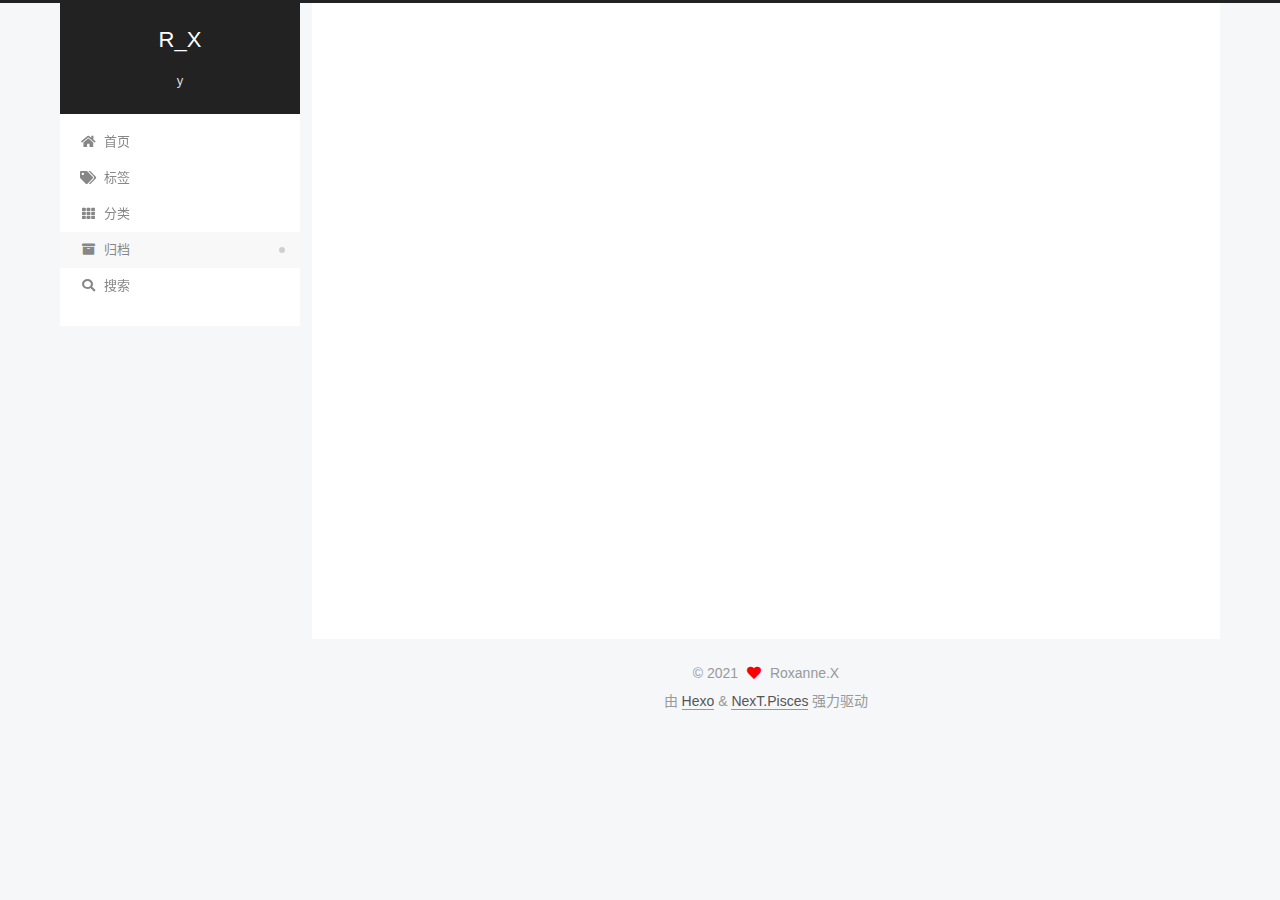
==== commit f01f2271: "Site updated: 2021-11-22 17:18:17" ====
--- a/archives/index.html
+++ b/archives/index.html
@@ -105,7 +105,7 @@
       <h1 class="site-title">R_X</h1>
       <i class="logo-line-after"></i>
     </a>
-      <p class="site-subtitle" itemprop="description">x</p>
+      <p class="site-subtitle" itemprop="description">y</p>
   </div>
 
   <div class="site-nav-right">
@@ -342,7 +342,7 @@
 <div class="copyright">
   
   &copy; 
-  <span itemprop="copyrightYear">2020</span>
+  <span itemprop="copyrightYear">2021</span>
   <span class="with-love">
     <i class="fa fa-heart"></i>
   </span>
--- a/css/main.css
+++ b/css/main.css
@@ -1340,7 +1340,7 @@
 }
 .links-of-author a::before,
 .links-of-author span.exturl::before {
-  background: #ff1fff;
+  background: #bdffc6;
   border-radius: 50%;
   content: ' ';
   display: inline-block;
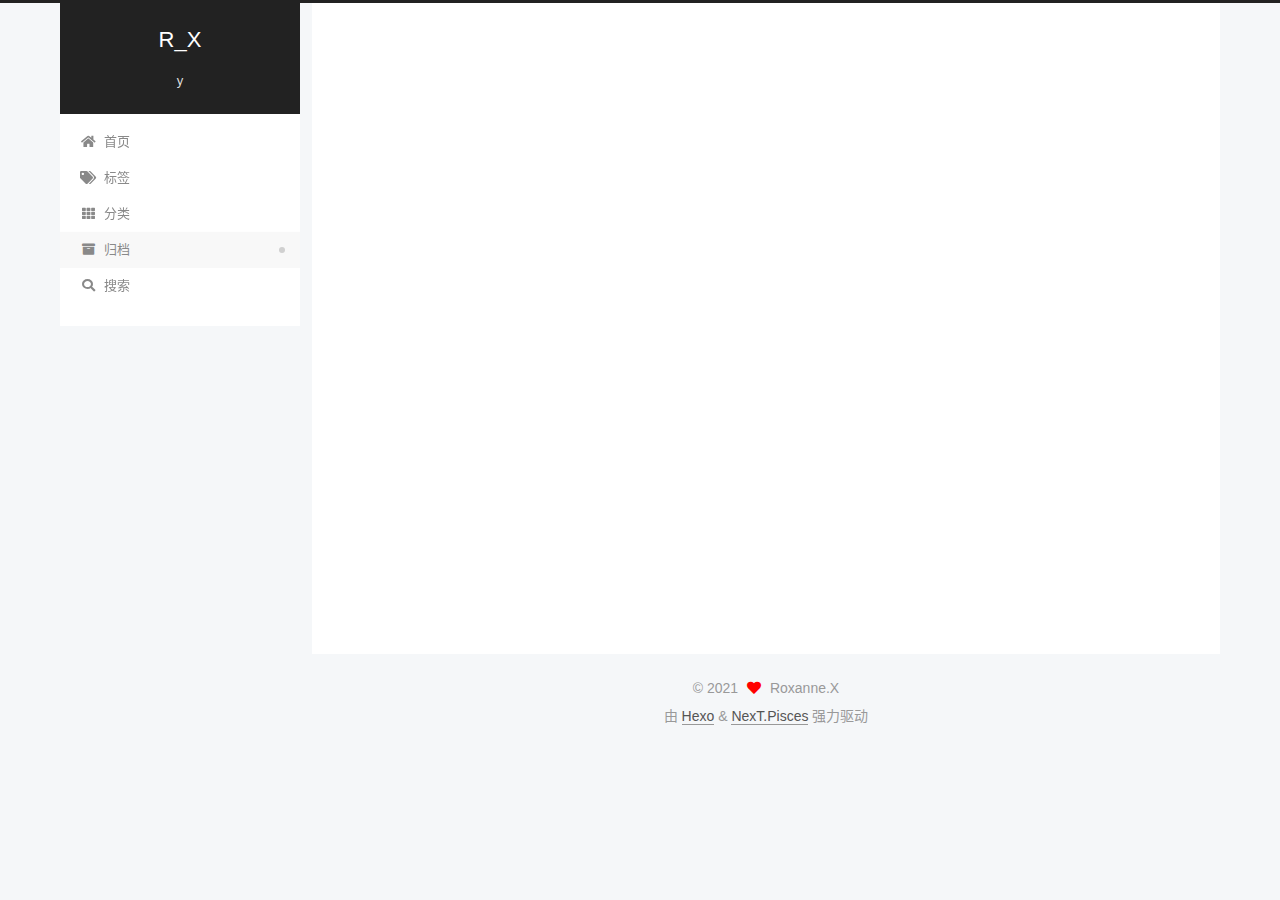
==== commit 6d96e3b5: "Site updated: 2021-11-23 11:30:27" ====
--- a/archives/index.html
+++ b/archives/index.html
@@ -210,9 +210,15 @@
       <div class="site-state-item site-state-posts">
           <a href="/archives/">
         
-          <span class="site-state-item-count">2</span>
+          <span class="site-state-item-count">3</span>
           <span class="site-state-item-name">日志</span>
         </a>
+      </div>
+      <div class="site-state-item site-state-tags">
+            <a href="/tags/">
+          
+        <span class="site-state-item-count">1</span>
+        <span class="site-state-item-name">标签</span></a>
       </div>
   </nav>
 </div>
@@ -246,10 +252,33 @@
   <div class="post-block">
     <div class="posts-collapse">
       <div class="collection-title">
-        <span class="collection-header">嗯..! 目前共计 2 篇日志。 继续努力。</span>
+        <span class="collection-header">嗯..! 目前共计 3 篇日志。 继续努力。</span>
       </div>
 
       
+    <div class="collection-year">
+      <span class="collection-header">2021</span>
+    </div>
+
+  <article itemscope itemtype="http://schema.org/Article">
+    <header class="post-header">
+
+      <div class="post-meta">
+        <time itemprop="dateCreated"
+              datetime="2021-11-23T11:14:45+08:00"
+              content="2021-11-23">
+          11-23
+        </time>
+      </div>
+
+      <div class="post-title">
+          <a class="post-title-link" href="/2021/11/23/book-list/" itemprop="url">
+            <span itemprop="name">Book List</span>
+          </a>
+      </div>
+
+    </header>
+  </article>
     <div class="collection-year">
       <span class="collection-header">2020</span>
     </div>
